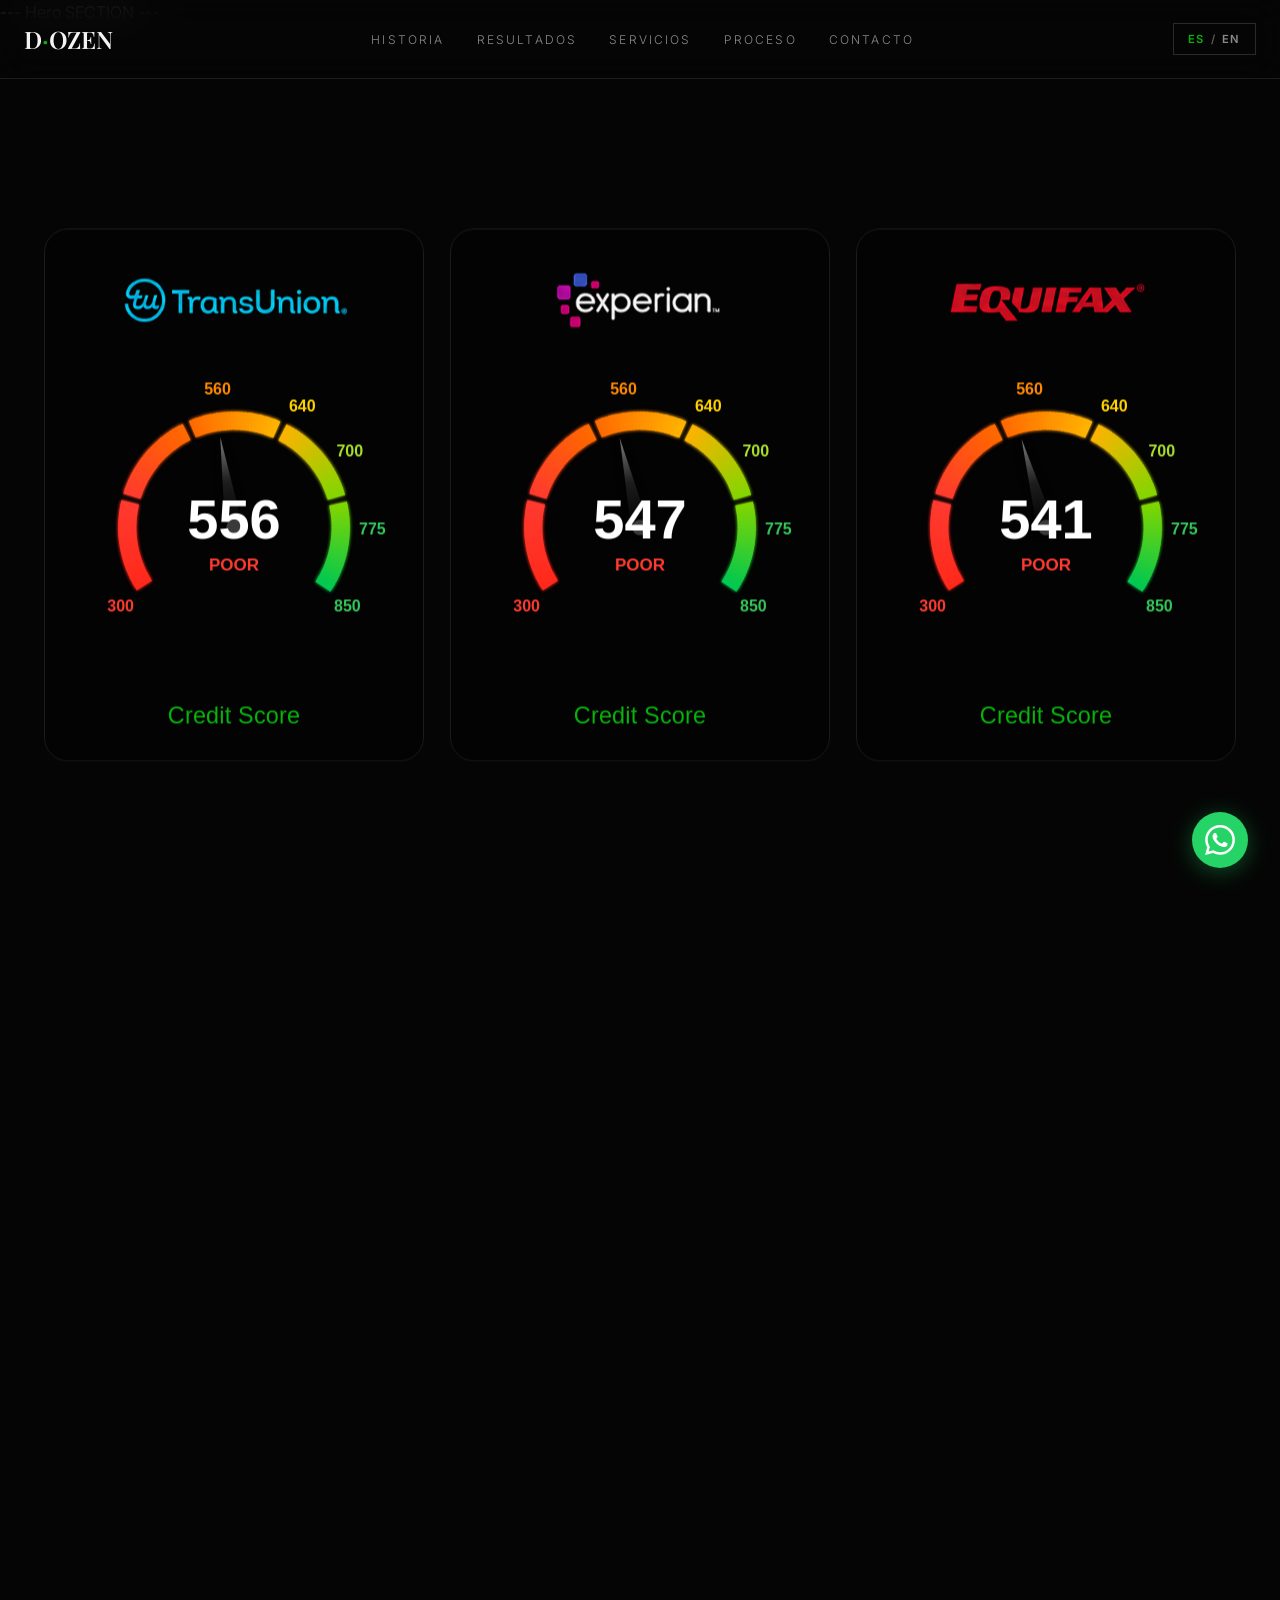
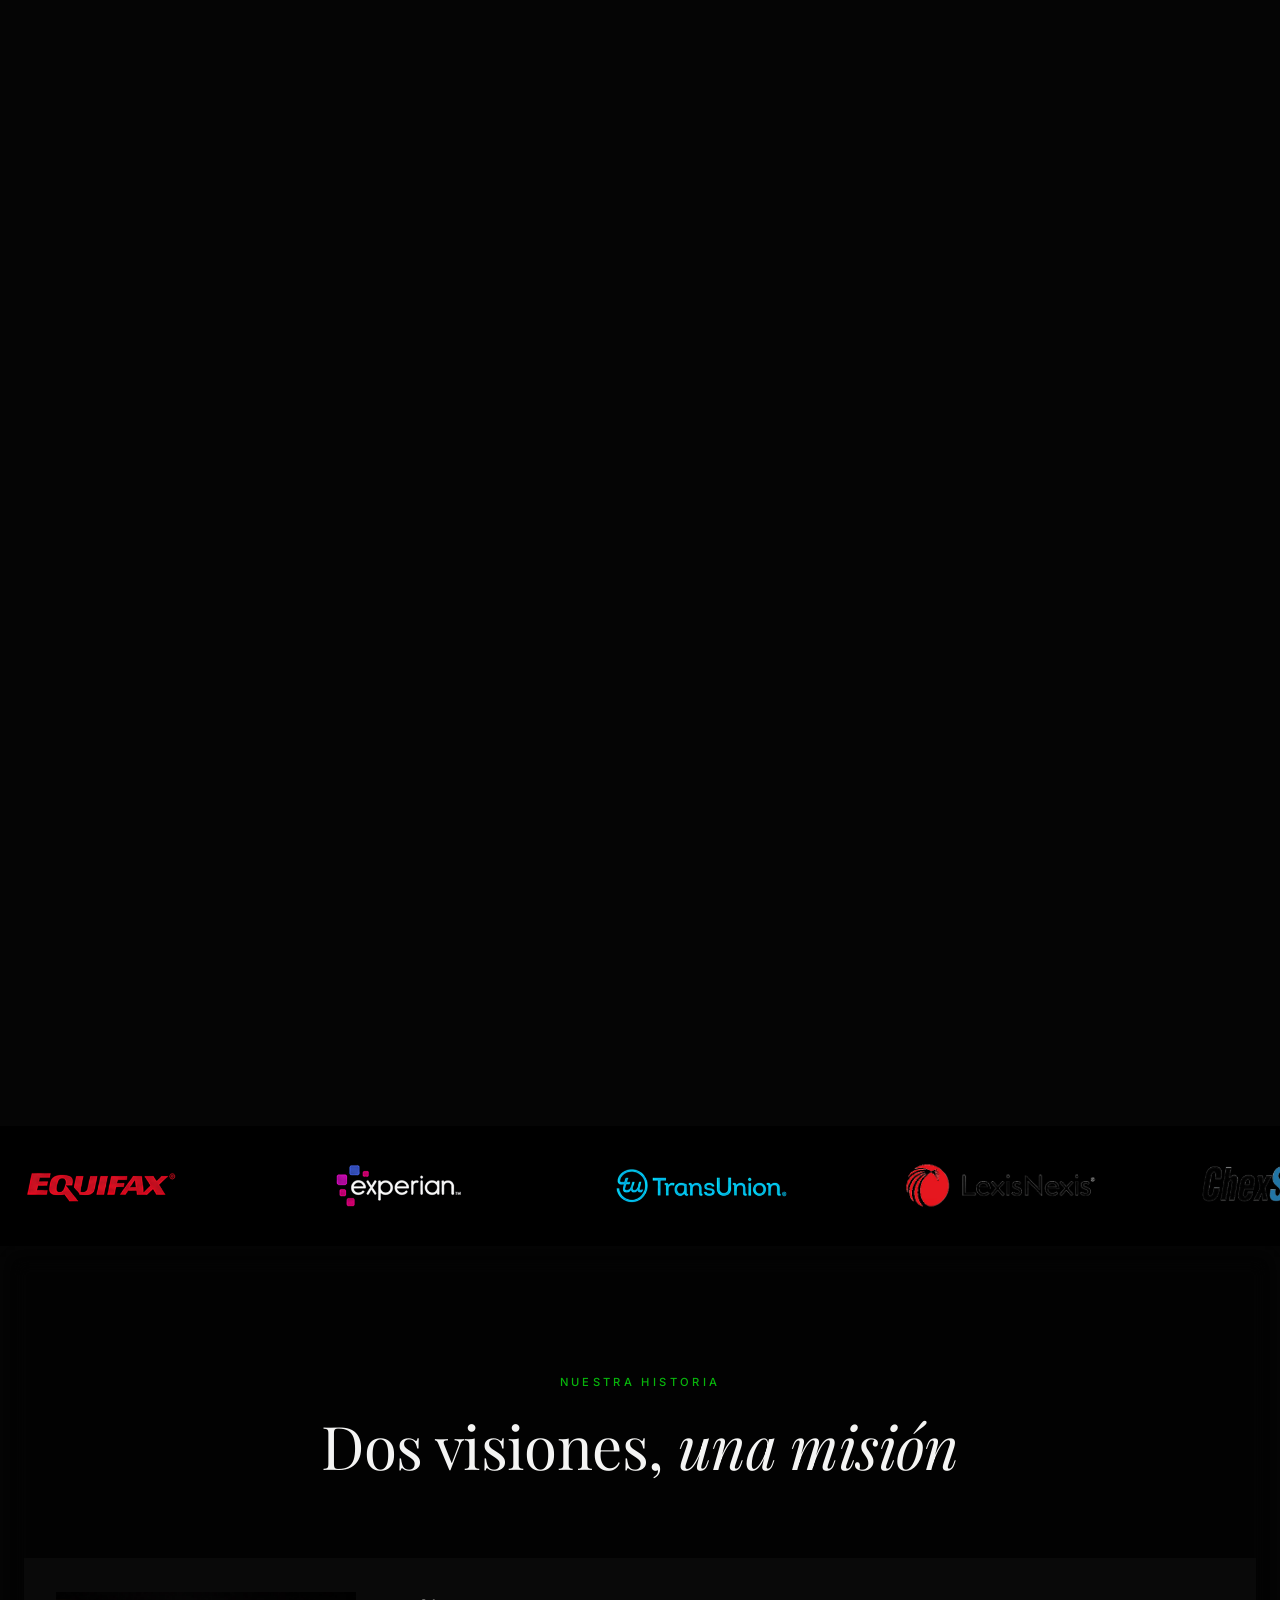
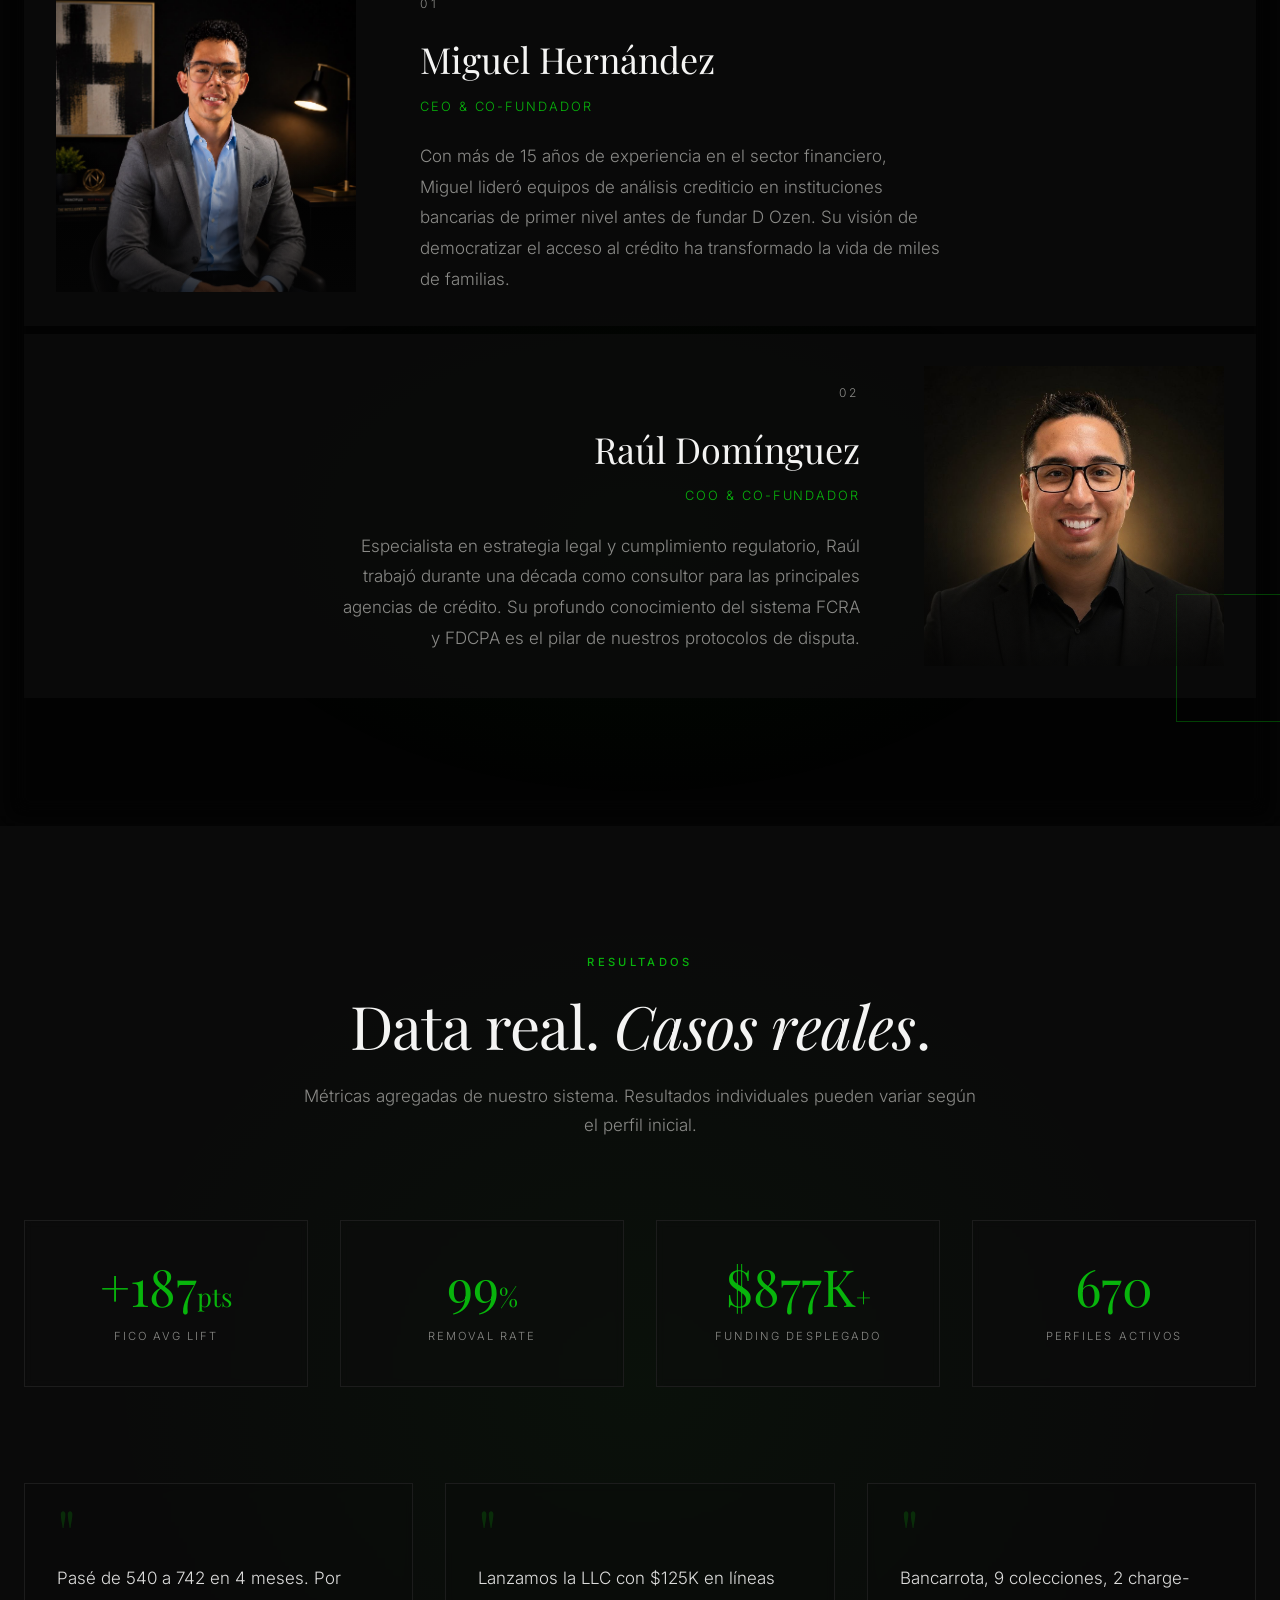
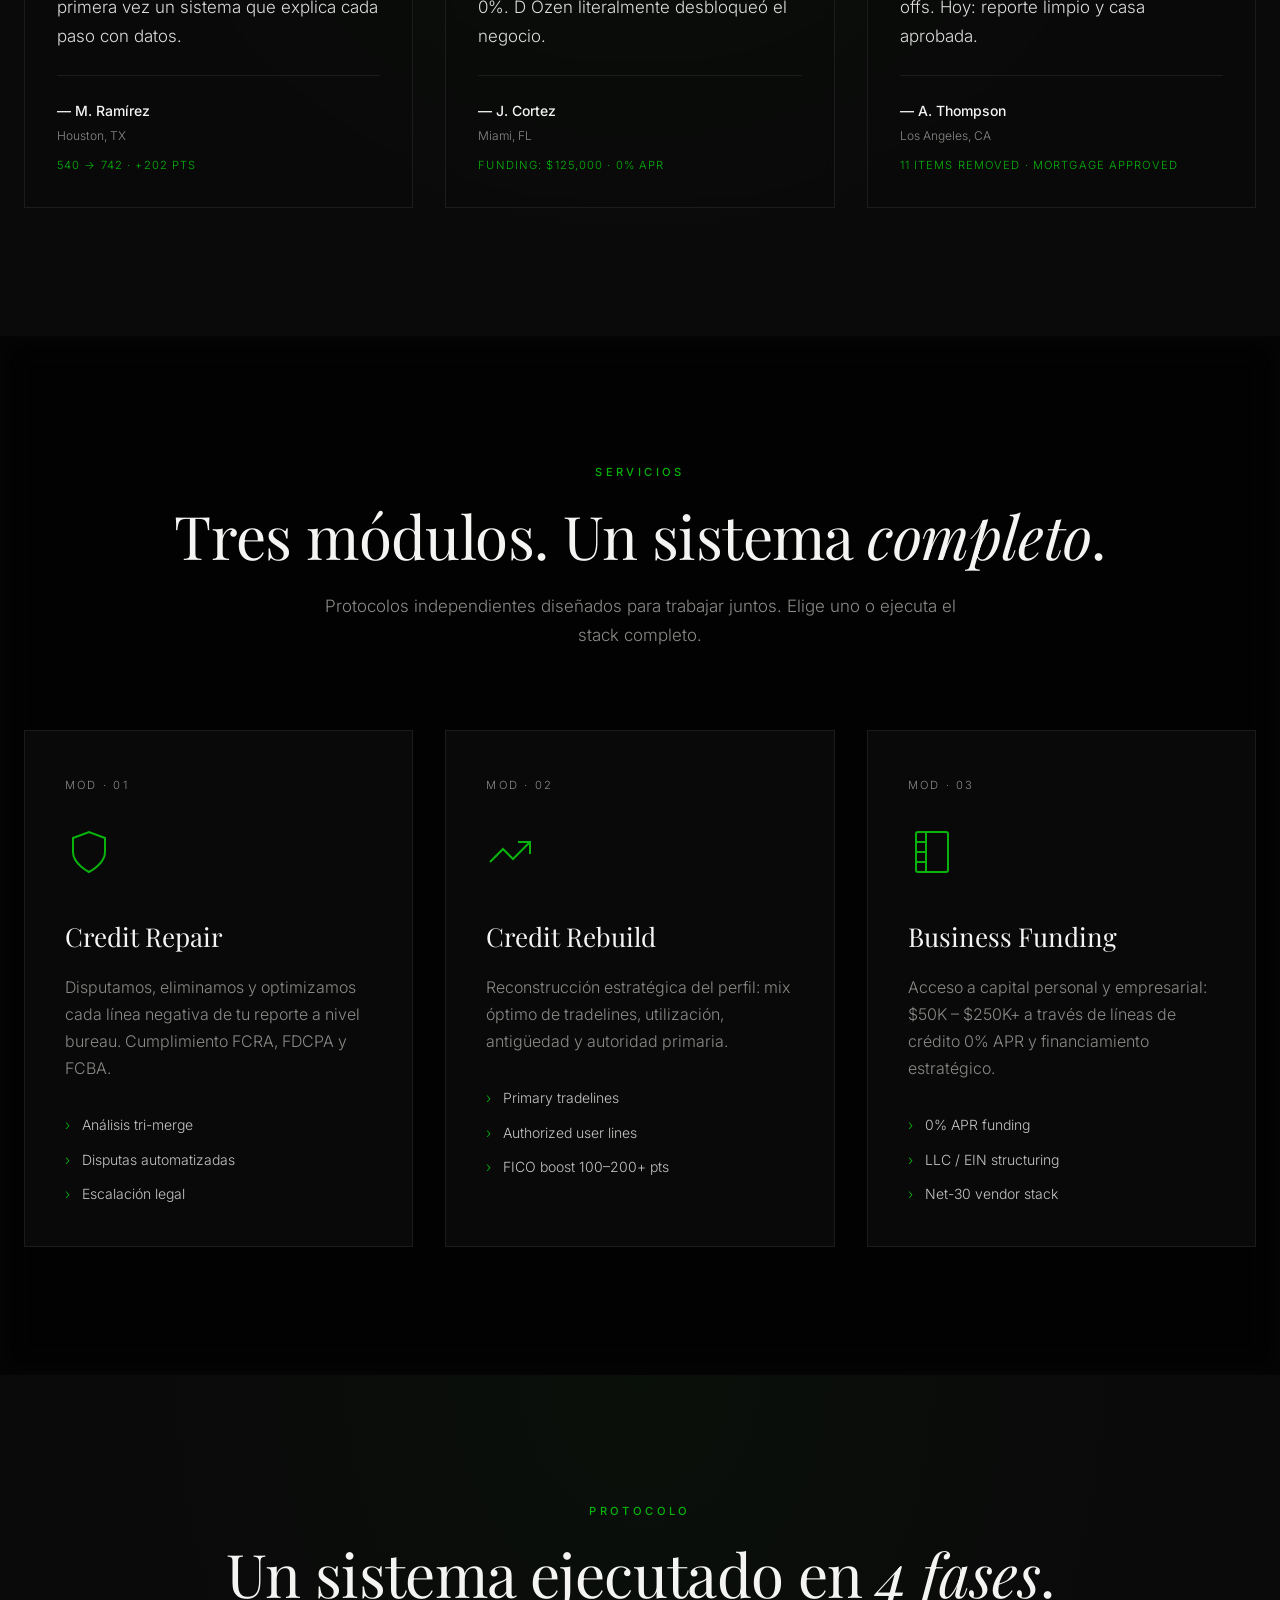
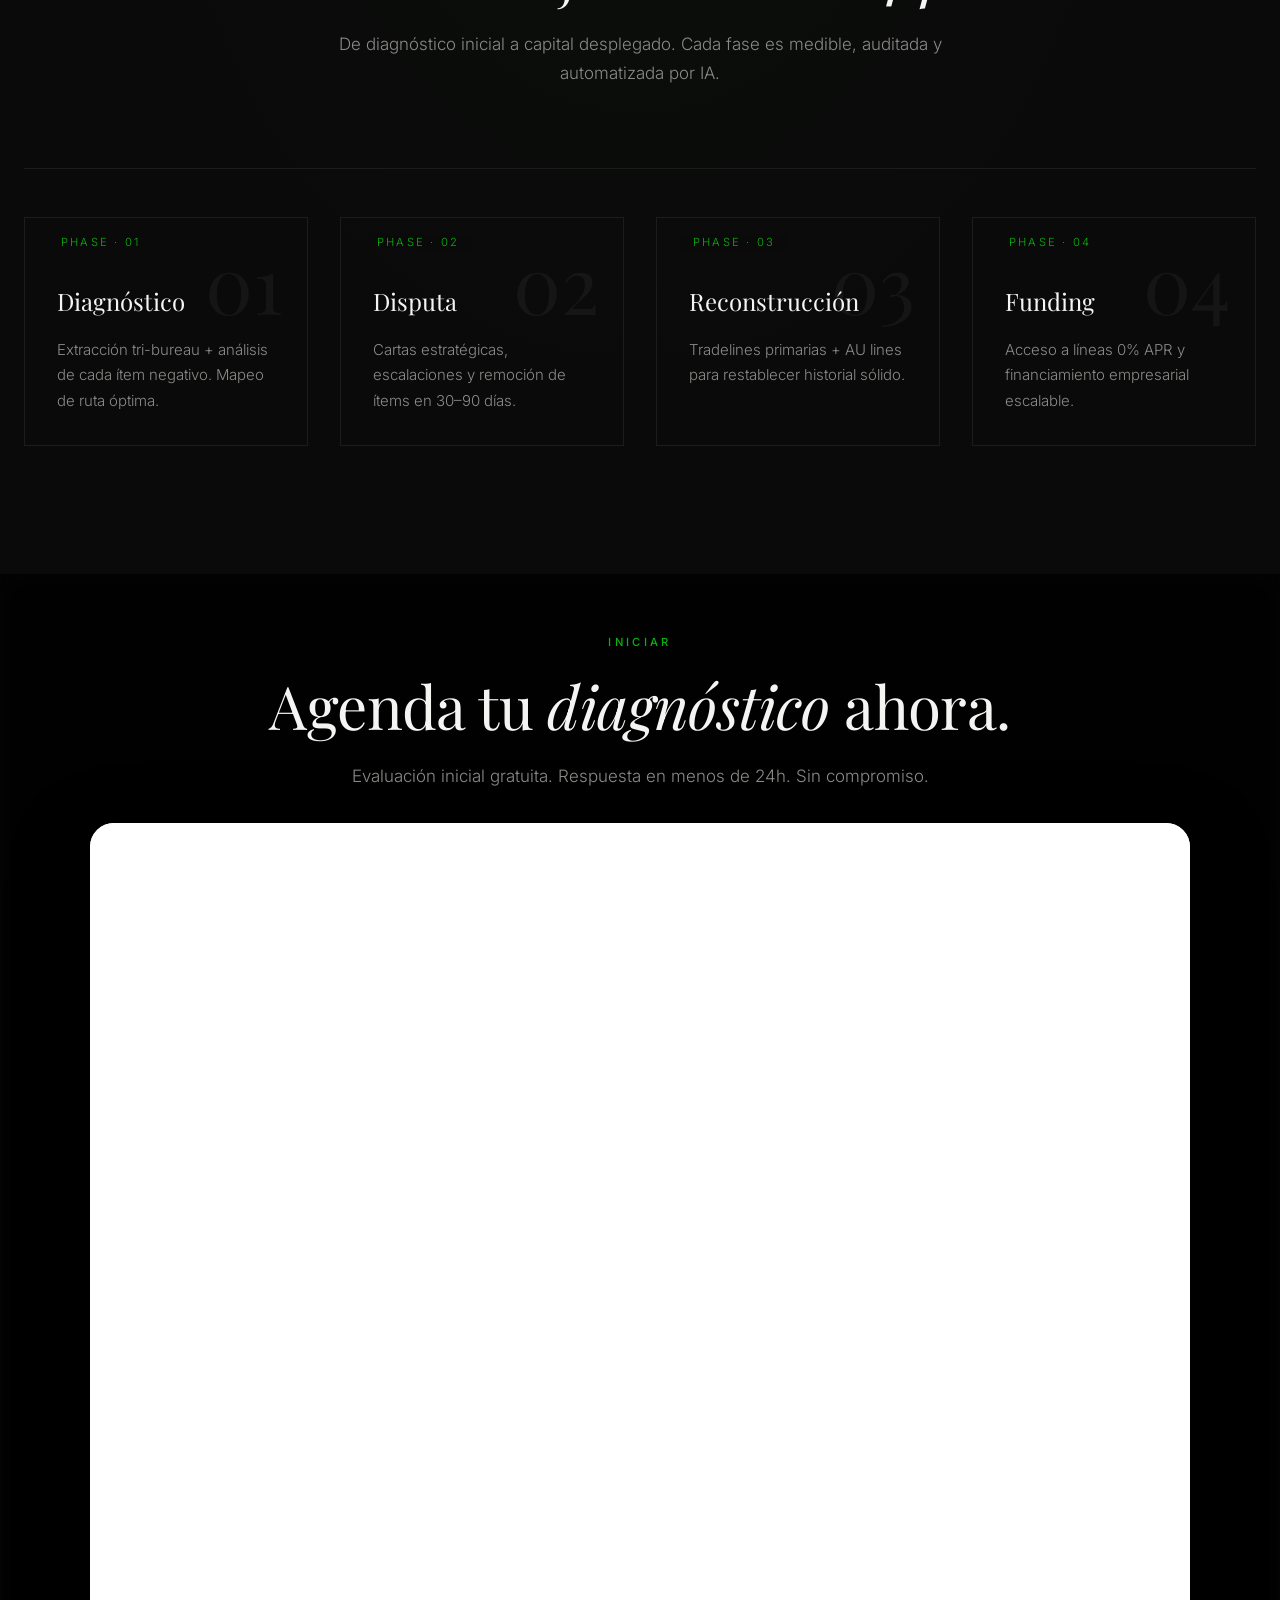
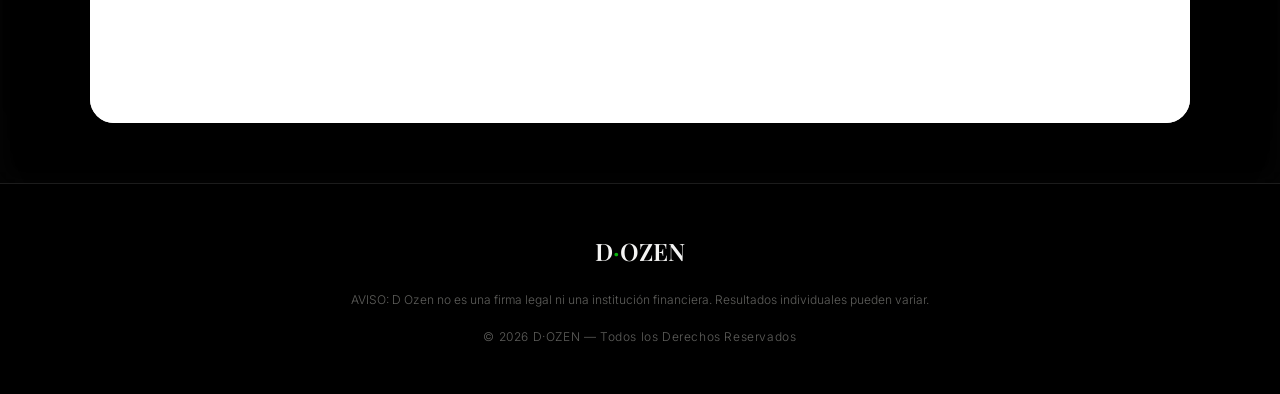
==== index.html @ 63ed5d38 "First commit" ====
<!DOCTYPE html>
<html lang="es">

<head>
  <meta charset="UTF-8">
  <meta name="viewport" content="width=device-width, initial-scale=1.0">
  <title>D·OZEN — Inteligencia Financiera · Credit OS</title>
  <meta name="description"
    content="D Ozen combina análisis asistido por IA, estrategia jurídica y acceso directo a capital. Reconstruimos tu crédito, desbloqueamos tu capital.">
  <link rel="preconnect" href="https://fonts.googleapis.com">
  <link rel="preconnect" href="https://fonts.gstatic.com" crossorigin>
  <link
    href="https://fonts.googleapis.com/css2?family=Inter:wght@300;400;500;600&family=Playfair+Display:ital,wght@0,400;0,500;0,600;1,400;1,500&display=swap"
    rel="stylesheet">
  <link rel="stylesheet" href="styles.css" />
  <link rel="stylesheet" href="landing.css" />
  <link rel="stylesheet" href="calendly.css" />
</head>

<body>
  --- Hero SECTION ---
  <div class="img-bg"></div>

  <div class="hero-bg">
    <div class="hero">
      <main class="h-board">
        <section class="h-card card-1">
          <img class="h-logo" src="./files/3.png" alt="TransUnion" />
          <canvas class="h-gauge" data-score="515"></canvas>
          <p class="h-label">Credit Score</p>
        </section>

        <section class="h-card card-2">
          <img class="h-logo" src="./files/2.png" alt="Experian" />
          <canvas class="h-gauge" data-score="530"></canvas>
          <p class="h-label">Credit Score</p>
        </section>

        <section class="h-card card-3">
          <img class="h-logo" src="./files/1.png" alt="Equifax" />
          <canvas class="h-gauge" data-score="500"></canvas>
          <p class="h-label">Credit Score</p>
        </section>
      </main>
    </div>
  </div>

  <!-- ============ NAVBAR ============ -->
  <header class="navbar">
    <nav class="nav-inner">
      <a href="#" class="logo">D<span>·</span>OZEN</a>

      <ul class="nav-links" id="navLinks">
        <li><a href="#historia" data-es="Historia" data-en="Story">Historia</a></li>
        <li><a href="#resultados" data-es="Resultados" data-en="Results">Resultados</a></li>
        <li><a href="#servicios" data-es="Servicios" data-en="Services">Servicios</a></li>
        <li><a href="#proceso" data-es="Proceso" data-en="Process">Proceso</a></li>
        <li><a href="#contacto" data-es="Contacto" data-en="Contact">Contacto</a></li>
      </ul>

      <div class="nav-actions">
        <button class="lang-toggle" id="langToggle" aria-label="Cambiar idioma">
          <span class="lang-active" id="langCurrent">ES</span>
          <span class="lang-divider">/</span>
          <span class="lang-inactive" id="langOther">EN</span>
        </button>
        <button class="mobile-menu-btn" id="mobileMenuBtn" aria-label="Abrir menú">
          <span></span><span></span><span></span>
        </button>
      </div>
    </nav>
  </header>

  <!-- ============ LOGO SCROLL ============ -->
  <section class="logo-scroll">
    <div class="logo-track">

      <!-- Logos -->
      <img src="./files/1.png" alt="">
      <img src="./files/2.png" alt="">
      <img src="./files/3.png" alt="">
      <img src="./files/4.png" alt="">
      <img src="./files/5.png" alt="">
      <img src="./files/6.png" alt="">
      <img src="./files/7.png" alt="">
      <img src="./files/8.png" alt="">
      <img src="./files/9.png" alt="">

      <!-- Duplicados -->
      <img src="./files/1.png" alt="">
      <img src="./files/2.png" alt="">
      <img src="./files/3.png" alt="">
      <img src="./files/4.png" alt="">
      <img src="./files/5.png" alt="">
      <img src="./files/6.png" alt="">
      <img src="./files/7.png" alt="">
      <img src="./files/8.png" alt="">
      <img src="./files/9.png" alt="">

    </div>
  </section>

  <!-- ============ HISTORIA ============ -->
  <section id="historia" class="section green-glow-bottom">
    <div class="container">
      <div class="section-head">
        <span class="eyebrow" data-es="Nuestra Historia" data-en="Our Story">Nuestra Historia</span>
        <h2 class="section-title"><span data-es="Dos visiones," data-en="Two visions,">Dos visiones,</span> <span
            class="italic" data-es="una misión" data-en="one mission">una misión</span></h2>
      </div>

      <div class="founders">
        <!-- Miguel -->
        <div class="founder">
          <div>
            <div class="founder-img">
              <img src="files/miguel.png" alt="Miguel Hernández">
              <div class="img-fade"></div>
            </div>
            <div class="img-deco"></div>
          </div>
          <div class="founder-text">
            <span class="founder-index">01</span>
            <h3 class="founder-name">Miguel Hernández</h3>
            <p class="founder-role" data-es="CEO &amp; Co-Fundador" data-en="CEO &amp; Co-Founder">CEO &amp; Co-Fundador
            </p>
            <p class="founder-bio"
              data-es="Con más de 15 años de experiencia en el sector financiero, Miguel lideró equipos de análisis crediticio en instituciones bancarias de primer nivel antes de fundar D Ozen. Su visión de democratizar el acceso al crédito ha transformado la vida de miles de familias."
              data-en="With over 15 years of experience in the financial sector, Miguel led credit analysis teams at top-tier banking institutions before founding D Ozen. His vision of democratizing access to credit has transformed the lives of thousands of families.">
              Con más de 15 años de experiencia en el sector financiero, Miguel lideró equipos de análisis crediticio en
              instituciones bancarias de primer nivel antes de fundar D Ozen. Su visión de democratizar el acceso al
              crédito ha transformado la vida de miles de familias.</p>
          </div>
        </div>

        <!-- Raúl -->
        <div class="founder reverse">
          <div>
            <div class="founder-img">
              <img src="files/Jeremy.png" alt="Raúl Domínguez">
              <div class="img-fade"></div>
            </div>
            <div class="img-deco"></div>
          </div>
          <div class="founder-text align-right">
            <span class="founder-index">02</span>
            <h3 class="founder-name">Raúl Domínguez</h3>
            <p class="founder-role" data-es="COO &amp; Co-Fundador" data-en="COO &amp; Co-Founder">COO &amp; Co-Fundador
            </p>
            <p class="founder-bio"
              data-es="Especialista en estrategia legal y cumplimiento regulatorio, Raúl trabajó durante una década como consultor para las principales agencias de crédito. Su profundo conocimiento del sistema FCRA y FDCPA es el pilar de nuestros protocolos de disputa."
              data-en="A specialist in legal strategy and regulatory compliance, Raúl worked for a decade as a consultant for the major credit agencies. His deep knowledge of the FCRA and FDCPA systems is the cornerstone of our dispute protocols.">
              Especialista en estrategia legal y cumplimiento regulatorio, Raúl trabajó durante una década como
              consultor para las principales agencias de crédito. Su profundo conocimiento del sistema FCRA y FDCPA es
              el pilar de nuestros protocolos de disputa.</p>
          </div>
        </div>
      </div>
    </div>
  </section>

  <!-- ============ RESULTADOS ============ -->
  <section id="resultados" class="section section-alt resultados">
    <div class="resultados-glow"></div>
    <div class="container">
      <div class="section-head">
        <span class="eyebrow" data-es="Resultados" data-en="Results">Resultados</span>
        <h2 class="section-title"><span data-es="Data real." data-en="Real data.">Data real.</span> <span class="italic"
            data-es="Casos reales" data-en="Real cases">Casos reales</span>.</h2>
        <p class="section-sub"
          data-es="Métricas agregadas de nuestro sistema. Resultados individuales pueden variar según el perfil inicial."
          data-en="Aggregate metrics from our system. Individual results may vary based on the initial profile.">
          Métricas agregadas de nuestro sistema. Resultados individuales pueden variar según el perfil inicial.</p>
      </div>

      <div class="stats-grid">
        <div class="stat-card">
          <div class="stat-num">+187<span class="stat-suffix">pts</span></div>
          <p class="stat-label">FICO AVG Lift</p>
        </div>
        <div class="stat-card">
          <div class="stat-num">99<span class="stat-suffix">%</span></div>
          <p class="stat-label">Removal Rate</p>
        </div>
        <div class="stat-card">
          <div class="stat-num">$877K<span class="stat-suffix">+</span></div>
          <p class="stat-label" data-es="Funding Desplegado" data-en="Funding Deployed">Funding Desplegado</p>
        </div>
        <div class="stat-card">
          <div class="stat-num">670</div>
          <p class="stat-label" data-es="Perfiles Activos" data-en="Active Profiles">Perfiles Activos</p>
        </div>
      </div>

      <div class="testimonials">
        <div class="testimonial">
          <div class="quote-mark">"</div>
          <p class="testimonial-text"
            data-es="Pasé de 540 a 742 en 4 meses. Por primera vez un sistema que explica cada paso con datos."
            data-en="I went from 540 to 742 in 4 months. For the first time, a system that explains every step with data.">
            Pasé de 540 a 742 en 4 meses. Por primera vez un sistema que explica cada paso con datos.</p>
          <div class="testimonial-foot">
            <p class="testimonial-author">— M. Ramírez</p>
            <p class="testimonial-loc">Houston, TX</p>
            <p class="testimonial-result">540 → 742 · +202 pts</p>
          </div>
        </div>
        <div class="testimonial">
          <div class="quote-mark">"</div>
          <p class="testimonial-text"
            data-es="Lanzamos la LLC con $125K en líneas 0%. D Ozen literalmente desbloqueó el negocio."
            data-en="We launched the LLC with $125K in 0% lines. D Ozen literally unlocked the business.">Lanzamos la
            LLC con $125K en líneas 0%. D Ozen literalmente desbloqueó el negocio.</p>
          <div class="testimonial-foot">
            <p class="testimonial-author">— J. Cortez</p>
            <p class="testimonial-loc">Miami, FL</p>
            <p class="testimonial-result">Funding: $125,000 · 0% APR</p>
          </div>
        </div>
        <div class="testimonial">
          <div class="quote-mark">"</div>
          <p class="testimonial-text"
            data-es="Bancarrota, 9 colecciones, 2 charge-offs. Hoy: reporte limpio y casa aprobada."
            data-en="Bankruptcy, 9 collections, 2 charge-offs. Today: clean report and home approved.">Bancarrota, 9
            colecciones, 2 charge-offs. Hoy: reporte limpio y casa aprobada.</p>
          <div class="testimonial-foot">
            <p class="testimonial-author">— A. Thompson</p>
            <p class="testimonial-loc">Los Angeles, CA</p>
            <p class="testimonial-result">11 items removed · Mortgage approved</p>
          </div>
        </div>
      </div>
    </div>
  </section>

  <!-- ============ SERVICIOS ============ -->
  <section id="servicios" class="section">
    <div class="container">
      <div class="section-head">
        <span class="eyebrow" data-es="Servicios" data-en="Services">Servicios</span>
        <h2 class="section-title"><span data-es="Tres módulos. Un sistema" data-en="Three modules. One">Tres módulos. Un
            sistema</span> <span class="italic" data-es="completo" data-en="complete system">completo</span>.</h2>
        <p class="section-sub"
          data-es="Protocolos independientes diseñados para trabajar juntos. Elige uno o ejecuta el stack completo."
          data-en="Independent protocols designed to work together. Choose one or run the full stack.">Protocolos
          independientes diseñados para trabajar juntos. Elige uno o ejecuta el stack completo.</p>
      </div>

      <div class="services-grid">
        <div class="service-card">
          <span class="service-mod">MOD · 01</span>
          <div class="service-icon">
            <svg viewBox="0 0 24 24" fill="none" stroke="currentColor" stroke-width="1">
              <path d="M12 22s8-4 8-10V5l-8-3-8 3v7c0 6 8 10 8 10z" />
            </svg>
          </div>
          <h3 class="service-title">Credit Repair</h3>
          <p class="service-desc"
            data-es="Disputamos, eliminamos y optimizamos cada línea negativa de tu reporte a nivel bureau. Cumplimiento FCRA, FDCPA y FCBA."
            data-en="We dispute, remove and optimize every negative line of your report at the bureau level. FCRA, FDCPA and FCBA compliant.">
            Disputamos, eliminamos y optimizamos cada línea negativa de tu reporte a nivel bureau. Cumplimiento FCRA,
            FDCPA y FCBA.</p>
          <ul class="service-feats">
            <li><span class="arrow">›</span><span data-es="Análisis tri-merge" data-en="Tri-merge analysis">Análisis
                tri-merge</span></li>
            <li><span class="arrow">›</span><span data-es="Disputas automatizadas" data-en="Automated disputes">Disputas
                automatizadas</span></li>
            <li><span class="arrow">›</span><span data-es="Escalación legal" data-en="Legal escalation">Escalación
                legal</span></li>
          </ul>
        </div>

        <div class="service-card">
          <span class="service-mod">MOD · 02</span>
          <div class="service-icon">
            <svg viewBox="0 0 24 24" fill="none" stroke="currentColor" stroke-width="1">
              <polyline points="22 7 13.5 15.5 8.5 10.5 2 17" />
              <polyline points="16 7 22 7 22 13" />
            </svg>
          </div>
          <h3 class="service-title">Credit Rebuild</h3>
          <p class="service-desc"
            data-es="Reconstrucción estratégica del perfil: mix óptimo de tradelines, utilización, antigüedad y autoridad primaria."
            data-en="Strategic profile reconstruction: optimal mix of tradelines, utilization, age and primary authority.">
            Reconstrucción estratégica del perfil: mix óptimo de tradelines, utilización, antigüedad y autoridad
            primaria.</p>
          <ul class="service-feats">
            <li><span class="arrow">›</span><span>Primary tradelines</span></li>
            <li><span class="arrow">›</span><span>Authorized user lines</span></li>
            <li><span class="arrow">›</span><span>FICO boost 100–200+ pts</span></li>
          </ul>
        </div>

        <div class="service-card">
          <span class="service-mod">MOD · 03</span>
          <div class="service-icon">
            <svg viewBox="0 0 24 24" fill="none" stroke="currentColor" stroke-width="1">
              <rect x="4" y="2" width="16" height="20" rx="1" />
              <line x1="9" y1="22" x2="9" y2="2" />
              <line x1="9" y1="7" x2="4" y2="7" />
              <line x1="9" y1="12" x2="4" y2="12" />
              <line x1="9" y1="17" x2="4" y2="17" />
            </svg>
          </div>
          <h3 class="service-title">Business Funding</h3>
          <p class="service-desc"
            data-es="Acceso a capital personal y empresarial: $50K – $250K+ a través de líneas de crédito 0% APR y financiamiento estratégico."
            data-en="Access to personal and business capital: $50K – $250K+ through 0% APR credit lines and strategic financing.">
            Acceso a capital personal y empresarial: $50K – $250K+ a través de líneas de crédito 0% APR y financiamiento
            estratégico.</p>
          <ul class="service-feats">
            <li><span class="arrow">›</span><span>0% APR funding</span></li>
            <li><span class="arrow">›</span><span>LLC / EIN structuring</span></li>
            <li><span class="arrow">›</span><span>Net-30 vendor stack</span></li>
          </ul>
        </div>
      </div>
    </div>
  </section>

  <!-- ============ PROCESO ============ -->
  <section id="proceso" class="section section-alt proceso">
    <div class="proceso-glow"></div>
    <div class="container">
      <div class="section-head">
        <span class="eyebrow" data-es="Protocolo" data-en="Protocol">Protocolo</span>
        <h2 class="section-title"><span data-es="Un sistema ejecutado en" data-en="A system executed in">Un sistema
            ejecutado en</span> <span class="italic" data-es="4 fases" data-en="4 phases">4 fases</span>.</h2>
        <p class="section-sub"
          data-es="De diagnóstico inicial a capital desplegado. Cada fase es medible, auditada y automatizada por IA."
          data-en="From initial diagnosis to deployed capital. Each phase is measurable, audited and AI-automated.">De
          diagnóstico inicial a capital desplegado. Cada fase es medible, auditada y automatizada por IA.</p>
      </div>

      <div class="process-line">
        <div class="process-line-base"></div>
        <div class="process-line-fill"></div>
      </div>

      <div class="phases-grid">
        <div class="phase-card" onclick="document.querySelector('.process-line-fill').style.width = '25%'">
          <span class="phase-label">Phase · 01</span>
          <span class="phase-bg-num">01</span>
          <div class="phase-body">
            <h3 class="phase-title" data-es="Diagnóstico" data-en="Diagnosis">Diagnóstico</h3>
            <p class="phase-desc"
              data-es="Extracción tri-bureau + análisis de cada ítem negativo. Mapeo de ruta óptima."
              data-en="Tri-bureau extraction + analysis of each negative item. Optimal route mapping.">Extracción
              tri-bureau + análisis de cada ítem negativo. Mapeo de ruta óptima.</p>
          </div>
        </div>
        <div class="phase-card" onclick="document.querySelector('.process-line-fill').style.width = '50%'">
          <span class="phase-label">Phase · 02</span>
          <span class="phase-bg-num">02</span>
          <div class="phase-body">
            <h3 class="phase-title" data-es="Disputa" data-en="Dispute">Disputa</h3>
            <p class="phase-desc" data-es="Cartas estratégicas, escalaciones y remoción de ítems en 30–90 días."
              data-en="Strategic letters, escalations and item removal in 30–90 days.">Cartas estratégicas, escalaciones
              y remoción de ítems en 30–90 días.</p>
          </div>
        </div>
        <div class="phase-card" onclick="document.querySelector('.process-line-fill').style.width = '75%'">
          <span class="phase-label">Phase · 03</span>
          <span class="phase-bg-num">03</span>
          <div class="phase-body">
            <h3 class="phase-title" data-es="Reconstrucción" data-en="Reconstruction">Reconstrucción</h3>
            <p class="phase-desc" data-es="Tradelines primarias + AU lines para restablecer historial sólido."
              data-en="Primary tradelines + AU lines to restore a solid history.">Tradelines primarias + AU lines para
              restablecer historial sólido.</p>
          </div>
        </div>
        <div class="phase-card" onclick="document.querySelector('.process-line-fill').style.width = '100%'">
          <span class="phase-label">Phase · 04</span>
          <span class="phase-bg-num">04</span>
          <div class="phase-body">
            <h3 class="phase-title">Funding</h3>
            <p class="phase-desc" data-es="Acceso a líneas 0% APR y financiamiento empresarial escalable."
              data-en="Access to 0% APR lines and scalable business financing.">Acceso a líneas 0% APR y financiamiento
              empresarial escalable.</p>
          </div>
        </div>
      </div>
    </div>
  </section>

  <!-- ============ CONTACTO ============ -->
  <section class="meeting-section">
    <span class="eyebrow" data-es="Iniciar" data-en="Start">Iniciar</span>
    <h2 class="section-title"><span data-es="Agenda tu" data-en="Schedule your">Agenda tu</span>
      <span class="italic" data-es="diagnóstico" data-en="diagnosis">diagnóstico</span> <span data-es="ahora."
        data-en="now.">ahora.</span>
    </h2>
    <p class="section-sub" data-es="Evaluación inicial gratuita. Respuesta en menos de 24h. Sin compromiso."
      data-en="Free initial evaluation. Response in under 24h. No commitment.">Evaluación inicial gratuita.
      Respuesta en menos de 24h. Sin compromiso.</p>

    <div class="meeting-card">
      <iframe src="https://dozencredit.scorexer.com/Portal/meeting.jsp?id=14c21166-bb76-47da-b588-b2fc7783996a"
        class="meeting-iframe">
      </iframe>
    </div>
  </section>

  <!-- ============ FOOTER ============ -->
  <footer class="footer">
    <div class="footer-inner">
      <div class="footer-logo">D<span>·</span>OZEN</div>
      <p class="footer-disclaimer"
        data-es="AVISO: D Ozen no es una firma legal ni una institución financiera. Resultados individuales pueden variar."
        data-en="NOTICE: D Ozen is not a law firm nor a financial institution. Individual results may vary.">AVISO: D
        Ozen no es una firma legal ni una institución financiera. Resultados individuales pueden variar.</p>
      <p class="footer-copy">© 2026 D·OZEN — <span data-es="Todos los Derechos Reservados"
          data-en="All Rights Reserved">Todos los Derechos Reservados</span></p>
    </div>
  </footer>

  <!-- ============ WHATSAPP ============ -->
  <a href="https://wa.me/10000000000" target="_blank" rel="noopener" class="whatsapp-btn" aria-label="WhatsApp">
    <svg viewBox="0 0 24 24" fill="currentColor">
      <path
        d="M17.472 14.382c-.297-.149-1.758-.867-2.03-.967-.273-.099-.471-.148-.67.15-.197.297-.767.966-.94 1.164-.173.199-.347.223-.644.075-.297-.15-1.255-.463-2.39-1.475-.883-.788-1.48-1.761-1.653-2.059-.173-.297-.018-.458.13-.606.134-.133.298-.347.446-.52.149-.174.198-.298.298-.497.099-.198.05-.371-.025-.52-.075-.149-.669-1.612-.916-2.207-.242-.579-.487-.5-.669-.51l-.57-.01c-.198 0-.52.074-.792.372-.272.297-1.04 1.016-1.04 2.479 0 1.462 1.065 2.875 1.213 3.074.149.198 2.096 3.2 5.077 4.487.709.306 1.262.489 1.694.625.712.227 1.36.195 1.871.118.571-.085 1.758-.719 2.006-1.413.248-.694.248-1.289.173-1.413-.074-.124-.272-.198-.57-.347m-5.421 7.403h-.004a9.87 9.87 0 0 1-5.031-1.378l-.361-.214-3.741.982.998-3.648-.235-.374a9.86 9.86 0 0 1-1.51-5.26c.001-5.45 4.436-9.884 9.888-9.884 2.64 0 5.122 1.03 6.988 2.898a9.825 9.825 0 0 1 2.893 6.994c-.003 5.45-4.437 9.884-9.885 9.884m8.413-18.297A11.815 11.815 0 0 0 12.05 0C5.495 0 .16 5.335.157 11.892c0 2.096.547 4.142 1.588 5.945L.057 24l6.305-1.654a11.882 11.882 0 0 0 5.683 1.448h.005c6.554 0 11.89-5.335 11.893-11.893a11.821 11.821 0 0 0-3.48-8.413z" />
    </svg>
  </a>

  <script src="landing.js"></script>
  <script src="script.js"></script>
  <script>
    document.addEventListener("contextmenu", e => e.preventDefault());
  </script>
</body>

</html>
---- styles.css ----
:root {
  --scale: 1.3;
}

.img-bg {
  position: fixed;
  inset: 0;
  background-image: url("https://m.media-amazon.com/images/I/71hS5RlM-3L.jpg");
  background-size: cover;
  background-position: center;
  background-repeat: no-repeat;
  background-attachment: fixed;
}

.hero {
  display: flex;
  min-height: 300dvh;
  display: flex;
  align-items: start;
  justify-content: center;
  padding: 32px 24px;
  font-family: -apple-system, BlinkMacSystemFont, "Segoe UI", Roboto, Helvetica, Arial, sans-serif;
}

.h-board {
  display: flex;
  flex-wrap: wrap;
  position: sticky;
  top: 55%;
  transform: translateY(-50%);
  gap: 26px;
  justify-content: center;
  align-items: stretch;
}

.h-card {
  border: 1px solid #1c1c1c;
  border-radius: 24px;
  width: clamp(380px, 24vw, 400px);
  aspect-ratio: 400 / 372;
  padding: clamp(24px, 2.5vw, 39px) clamp(20px, 2vw, 33px) clamp(20px, 2vw, 31px);
  display: flex;
  flex-direction: column;
  align-items: center;
  background: rgb(3 3 3 / 70%);
  backdrop-filter: blur(5px);
  -webkit-backdrop-filter: blur(12px);
}

.h-card:hover {
  border: 1px solid #164c00;
  background: rgb(3 3 3 / 90%);
}

.h-logo {
  height: calc(60px * var(--scale));
  width: auto;
  max-width: 80%;
  object-fit: contain;
  display: block;
  margin-bottom: 6px;
  user-select: none;
  -webkit-user-drag: none;
}

.h-gauge {
  width: clamp(350px, 24vw, 400px);
  height: clamp(350px, 24vw, 400px);
  display: block;
}

.h-label {
  color: #08b40c;
  font-size: calc(18px * var(--scale));
  font-weight: 500;
  letter-spacing: 0.2px;
  margin-top: 2px;
}

@media (max-width: 1134px) {
  .card-3 {
    display: none;
  }
}

@media (max-width: 768px) {
  .card-2 {
    display: none;
  }
}
---- landing.css ----
*,
*::before,
*::after {
  box-sizing: border-box;
  margin: 0;
  padding: 0;
  user-select: none;
}

:root {
  --background: #050505;
  --card: #0c0c0c;
  --secondary: #0a0a0a;
  --primary: #08b40c;
  --foreground: #f4f4f3;
  --muted-foreground: #8a8a87;
  --muted-foreground-2: #5f5f5c;
  --border: #1c1c1c;
  --border-light: #2a2a2a;
  --font-sans: 'Inter', -apple-system, BlinkMacSystemFont, sans-serif;
  --font-serif: 'Playfair Display', Georgia, serif;
}

html {
  scroll-behavior: smooth;
  background-color: var(--background);
}

body {
  font-family: var(--font-sans);
  background-color: var(--background);
  color: var(--foreground);
  line-height: 1.6;
  overflow-x: hidden;
  font-weight: 300;
  -webkit-font-smoothing: antialiased;
}

img {
  max-width: 100%;
  height: auto;
  display: block;
}

a {
  color: inherit;
  text-decoration: none;
}

button {
  font-family: inherit;
  cursor: pointer;
  border: none;
  background: none;
  color: inherit;
}

ul {
  list-style: none;
}

/* Green glow utilities */
.green-glow::before,
.green-glow-bottom::before {
  content: '';
  position: absolute;
  pointer-events: none;
  z-index: 0;
}

.green-glow::before {
  top: 10%;
  left: 50%;
  transform: translateX(-50%);
  width: 900px;
  height: 600px;
  max-width: 100%;
  background: radial-gradient(ellipse at center, rgba(8, 180, 12, 0.06) 0%, transparent 65%);
}

.green-glow-bottom::before {
  bottom: 0;
  left: 50%;
  transform: translateX(-50%);
  width: 1000px;
  height: 600px;
  max-width: 100%;
  background: radial-gradient(ellipse at center, rgba(8, 180, 12, 0.05) 0%, transparent 65%);
}

/* ========================================
   Shared
   ======================================== */
.container {
  position: relative;
  z-index: 1;
  max-width: 80rem;
  margin: 0 auto;
  padding: 0 1.5rem;
}

.section {
  position: relative;
  padding: 8rem 0;
  backdrop-filter: blur(12px) brightness(0.5);
}

.section-alt {
  background: var(--secondary);
}

.section-head {
  text-align: center;
  margin-bottom: 5rem;
}

.eyebrow {
  display: block;
  font-size: 0.7rem;
  text-transform: uppercase;
  letter-spacing: 0.3em;
  color: var(--primary);
  margin-bottom: 1.25rem;
  font-weight: 500;
}

.eyebrow-muted {
  color: var(--muted-foreground);
}

.section-title {
  font-family: var(--font-serif);
  font-size: clamp(2.25rem, 5vw, 3.75rem);
  font-weight: 300;
  line-height: 1.1;
  letter-spacing: -0.01em;
}

.section-title .italic {
  font-style: italic;
}

.section-sub {
  max-width: 42rem;
  margin: 1.5rem auto 0;
  color: var(--muted-foreground);
  font-size: 1.0625rem;
  line-height: 1.7;
}

.accent {
  color: var(--primary);
}

.italic {
  font-style: italic;
}

/* ========================================
   Buttons
   ======================================== */
.btn {
  display: inline-flex;
  align-items: center;
  justify-content: center;
  gap: 0.75rem;
  padding: 1rem 2rem;
  font-size: 0.8rem;
  font-weight: 500;
  text-transform: uppercase;
  letter-spacing: 0.15em;
  transition: all 0.3s ease;
}

.btn svg {
  width: 18px;
  height: 18px;
  transition: transform 0.3s ease;
}

.btn-primary {
  background: var(--primary);
  color: #000;
}

.btn-primary:hover {
  background: rgba(8, 180, 12, 0.9);
}

.btn-primary:hover svg {
  transform: translateX(4px);
}

.btn-secondary {
  border: 1px solid var(--border-light);
  color: var(--foreground);
}

.btn-secondary:hover {
  background: var(--secondary);
}

.btn-full {
  width: 100%;
}

/* ========================================
   Navbar
   ======================================== */
.navbar {
  position: fixed;
  top: 0;
  left: 0;
  right: 0;
  z-index: 100;
  background: rgba(5, 5, 5, 0.8);
  backdrop-filter: blur(16px);
  border-bottom: 1px solid var(--border);
}

.nav-inner {
  max-width: 80rem;
  margin: 0 auto;
  padding: 1.25rem 1.5rem;
  display: flex;
  align-items: center;
  justify-content: space-between;
}

.logo {
  font-family: var(--font-serif);
  font-size: 1.5rem;
  font-weight: 600;
  letter-spacing: -0.01em;
}

.logo span {
  color: var(--primary);
}

.nav-links {
  display: flex;
  align-items: center;
  gap: 2rem;
}

.nav-links a {
  font-size: 0.75rem;
  text-transform: uppercase;
  letter-spacing: 0.18em;
  color: var(--muted-foreground);
  transition: color 0.3s ease;
}

.nav-links a:hover {
  color: var(--foreground);
}

.nav-actions {
  display: flex;
  align-items: center;
  gap: 1.25rem;
}

.lang-toggle {
  display: flex;
  align-items: center;
  gap: 0.4rem;
  padding: 0.5rem 0.9rem;
  border: 1px solid var(--border-light);
  font-size: 0.7rem;
  font-weight: 600;
  letter-spacing: 0.1em;
  transition: border-color 0.3s ease;
}

.lang-toggle:hover {
  border-color: var(--primary);
}

.lang-active {
  color: var(--primary);
}

.lang-divider {
  color: var(--muted-foreground-2);
}

.lang-inactive {
  color: var(--muted-foreground);
}

.mobile-menu-btn {
  display: none;
  flex-direction: column;
  gap: 5px;
  padding: 0.4rem;
}

.mobile-menu-btn span {
  display: block;
  width: 22px;
  height: 1.5px;
  background: var(--foreground);
  transition: all 0.3s ease;
}

/* ========================================
   L-hero
   ======================================== */
.L-hero {
  position: relative;
  min-height: 100vh;
  display: flex;
  flex-direction: column;
  align-items: center;
  justify-content: center;
  padding: 8rem 1.5rem 4rem;
  text-align: center;
  overflow: hidden;
}

.L-hero-bg {
  position: absolute;
  inset: 0;
  overflow: hidden;
  z-index: 0;
}

.glow-blob {
  position: absolute;
  border-radius: 50%;
  filter: blur(80px);
}

.glow-blob-1 {
  top: 20%;
  left: 20%;
  width: 24rem;
  height: 24rem;
  background: rgba(8, 180, 12, 0.05);
}

.glow-blob-2 {
  bottom: 20%;
  right: 20%;
  width: 20rem;
  height: 20rem;
  background: rgba(8, 180, 12, 0.03);
}

.L-hero-inner {
  position: relative;
  z-index: 1;
  max-width: 64rem;
}

.L-hero .eyebrow {
  margin-bottom: 2rem;
}

.L-hero-title {
  font-family: var(--font-serif);
  font-size: clamp(2.75rem, 8vw, 6rem);
  font-weight: 300;
  line-height: 1.05;
  letter-spacing: -0.02em;
  margin-bottom: 2rem;
}

.L-hero-title .accent.italic {
  font-style: italic;
  color: var(--primary);
}

.L-hero-desc {
  max-width: 42rem;
  margin: 0 auto 3rem;
  font-size: 1.125rem;
  color: var(--muted-foreground);
  line-height: 1.7;
}

.L-hero-buttons {
  display: flex;
  align-items: center;
  justify-content: center;
  gap: 1rem;
  flex-wrap: wrap;
}

.scroll-indicator {
  position: absolute;
  bottom: 2.5rem;
  left: 50%;
  transform: translateX(-50%);
  z-index: 1;
  animation: bounce 2s infinite;
}

.scroll-mouse {
  width: 24px;
  height: 40px;
  border: 2px solid rgba(138, 138, 135, 0.3);
  border-radius: 9999px;
  display: flex;
  align-items: flex-start;
  justify-content: center;
  padding-top: 8px;
}

.scroll-dot {
  width: 4px;
  height: 8px;
  background: rgba(138, 138, 135, 0.5);
  border-radius: 9999px;
}

@keyframes bounce {

  0%,
  100% {
    transform: translateX(-50%) translateY(0);
  }

  50% {
    transform: translateX(-50%) translateY(-8px);
  }
}

/* ========================================
   Historia
   ======================================== */
.founders {
  display: flex;
  flex-direction: column;
  gap: 0.5rem;
}

.founder {
  display: flex;
  align-items: center;
  gap: 2rem;
  padding: 2rem;
  background: rgba(12, 12, 12, 0.8);
}

.founder.reverse {
  flex-direction: row-reverse;
}

.founder-img {
  position: relative;
  aspect-ratio: 1;
  overflow: hidden;
  background: var(--secondary);
}

.founder-img img {
  width: 300px;
  height: 300px;
  object-fit: cover;
  transition: filter 0.7s ease;
}

.img-fade {
  position: absolute;
  inset: 0;
  background: linear-gradient(to top, rgba(5, 5, 5, 0.8), transparent 50%);
}

.img-deco {
  position: absolute;
  bottom: -1.5rem;
  right: -1.5rem;
  width: 8rem;
  height: 8rem;
  border: 1px solid rgba(8, 180, 12, 0.2);
}

.founder-text {
  width: 50%;
  padding: 0 2rem;
}

.founder-text.align-right {
  text-align: right;
}

.founder-index {
  font-size: 0.75rem;
  text-transform: uppercase;
  letter-spacing: 0.3em;
  color: var(--muted-foreground);
}

.founder-name {
  font-family: var(--font-serif);
  font-size: clamp(1.75rem, 3vw, 2.25rem);
  font-weight: 300;
  margin: 1rem 0 0.5rem;
}

.founder-role {
  color: var(--primary);
  font-size: 0.8rem;
  text-transform: uppercase;
  letter-spacing: 0.15em;
  margin-bottom: 1.5rem;
}

.founder-bio {
  color: var(--muted-foreground);
  font-size: 1.0625rem;
  line-height: 1.8;
}

/* ========================================
   Resultados
   ======================================== */
.resultados-glow {
  position: absolute;
  inset: 0;
  background: radial-gradient(ellipse at center, rgba(8, 180, 12, 0.04) 0%, transparent 60%);
  pointer-events: none;
}

.stats-grid {
  display: grid;
  grid-template-columns: repeat(4, 1fr);
  gap: 2rem;
  margin-bottom: 6rem;
}

.stat-card {
  text-align: center;
  padding: 2.5rem 1.5rem;
  border: 1px solid var(--border);
  background: rgba(12, 12, 12, 0.5);
  backdrop-filter: blur(4px);
}

.stat-num {
  font-family: var(--font-serif);
  font-size: clamp(2.5rem, 4vw, 3.75rem);
  font-weight: 300;
  color: var(--primary);
  line-height: 1;
}

.stat-suffix {
  font-size: 0.5em;
}

.stat-label {
  margin-top: 1rem;
  font-size: 0.7rem;
  text-transform: uppercase;
  letter-spacing: 0.18em;
  color: var(--muted-foreground);
}

.testimonials {
  display: grid;
  grid-template-columns: repeat(3, 1fr);
  gap: 2rem;
}

.testimonial {
  padding: 2rem;
  border: 1px solid var(--border);
  background: rgba(12, 12, 12, 0.3);
  backdrop-filter: blur(4px);
  transition: border-color 0.5s ease;
}

.testimonial:hover {
  border-color: rgba(8, 180, 12, 0.3);
}

.quote-mark {
  font-family: var(--font-serif);
  font-size: 4rem;
  line-height: 0.5;
  color: rgba(8, 180, 12, 0.2);
  margin-bottom: 1rem;
}

.testimonial-text {
  font-size: 1.0625rem;
  line-height: 1.7;
  color: rgba(244, 244, 243, 0.9);
  margin-bottom: 1.5rem;
}

.testimonial-foot {
  padding-top: 1.5rem;
  border-top: 1px solid var(--border);
}

.testimonial-author {
  font-size: 0.875rem;
  font-weight: 500;
}

.testimonial-loc {
  font-size: 0.75rem;
  color: var(--muted-foreground);
  margin-top: 0.25rem;
}

.testimonial-result {
  font-size: 0.7rem;
  color: var(--primary);
  text-transform: uppercase;
  letter-spacing: 0.1em;
  margin-top: 0.75rem;
}

/* ========================================
   Servicios
   ======================================== */
.services-grid {
  display: grid;
  grid-template-columns: repeat(3, 1fr);
  gap: 2rem;
}

.service-card {
  padding: 2.5rem;
  border: 1px solid var(--border);
  background: rgba(12, 12, 12, 0.8);
  transition: all 0.5s ease;
}

.service-card:hover {
  background: rgba(12, 12, 12, 1);
  border-color: rgba(8, 180, 12, 0.2);
}

.service-mod {
  font-size: 0.7rem;
  text-transform: uppercase;
  letter-spacing: 0.2em;
  color: var(--muted-foreground);
}

.service-icon {
  margin: 2rem 0;
  color: var(--primary);
}

.service-icon svg {
  width: 48px;
  height: 48px;
  transition: transform 0.5s ease;
}

.service-card:hover .service-icon svg {
  transform: scale(1.1);
}

.service-title {
  font-family: var(--font-serif);
  font-size: 1.625rem;
  font-weight: 300;
  margin-bottom: 1rem;
}

.service-desc {
  color: var(--muted-foreground);
  line-height: 1.7;
  margin-bottom: 2rem;
}

.service-feats {
  display: flex;
  flex-direction: column;
  gap: 0.75rem;
}

.service-feats li {
  display: flex;
  align-items: center;
  gap: 0.75rem;
  font-size: 0.875rem;
  color: rgba(244, 244, 243, 0.8);
}

.service-feats .arrow {
  color: var(--primary);
}

/* ========================================
   Proceso
   ======================================== */
.proceso-glow {
  position: absolute;
  inset: 0;
  background: radial-gradient(ellipse at top, rgba(8, 180, 12, 0.03) 0%, transparent 55%);
  pointer-events: none;
}

.process-line {
  position: relative;
  height: 1px;
  margin-bottom: 3rem;
}

.process-line-base {
  position: absolute;
  inset: 0;
  background: var(--border);
}

.process-line-fill {
  position: absolute;
  top: 0;
  left: 0;
  width: 0%;
  height: 1px;
  background: linear-gradient(to right, var(--primary), rgba(8, 180, 12, 0.5));
}

.phases-grid {
  display: grid;
  grid-template-columns: repeat(4, 1fr);
  gap: 2rem;
}

.phase-card {
  position: relative;
  padding: 2rem;
  border: 1px solid var(--border);
  background: rgba(12, 12, 12, 0.2);
  overflow: hidden;
}

.phase-card:hover {
  background: rgba(12, 12, 12, 0.4);
  border-color: rgba(8, 180, 12, 0.2);
  cursor: pointer;
}

.phase-label {
  position: absolute;
  top: 1rem;
  left: 1.5rem;
  padding: 0 0.75rem;
  background: var(--background);
  font-size: 0.7rem;
  text-transform: uppercase;
  letter-spacing: 0.2em;
  color: var(--primary);
}

.section-alt .phase-label {
  background: var(--secondary);
}

.phase-bg-num {
  position: absolute;
  top: 1.5rem;
  right: 1.5rem;
  font-family: var(--font-serif);
  font-size: 5rem;
  font-weight: 300;
  line-height: 1;
  color: rgba(244, 244, 243, 0.05);
  transition: color 0.5s ease;
}

.phase-card:hover .phase-bg-num {
  color: rgba(8, 180, 12, 0.1);
}

.phase-body {
  position: relative;
  padding-top: 2rem;
}

.phase-title {
  font-family: var(--font-serif);
  font-size: 1.5rem;
  font-weight: 300;
  margin-bottom: 1rem;
}

.phase-desc {
  color: var(--muted-foreground);
  line-height: 1.7;
  font-size: 0.9375rem;
}

/* ========================================
   Logo Scroll
   ======================================== */
.logo-scroll {
  width: 100%;
  overflow: hidden;
  position: relative;
  padding: 20px 0;
  background: rgb(0, 0, 0);
}

.logo-track {
  display: flex;
  width: max-content;
  gap: 100px;
  animation: scrollLogos 55s linear infinite;
}

.logo-track img {
  width: 200px;
  height: 80px;
  object-fit: contain;
  flex-shrink: 0;
}

@keyframes scrollLogos {
  from {
    transform: translateX(0);
  }

  to {
    /* La mitad porque la segunda mitad es una copia */
    transform: translateX(calc(-50%));
  }
}

/* ========================================
   Footer
   ======================================== */
.footer {
  position: relative;
  border-top: 1px solid var(--border);
  background: #000;
  padding: 3rem 1.5rem;
}

.footer-inner {
  max-width: 48rem;
  margin: 0 auto;
  text-align: center;
}

.footer-logo {
  font-family: var(--font-serif);
  font-size: 1.5rem;
  font-weight: 600;
  margin-bottom: 1.25rem;
}

.footer-logo span {
  color: var(--primary);
}

.footer-disclaimer {
  font-size: 0.75rem;
  color: var(--muted-foreground-2);
  line-height: 1.7;
  margin-bottom: 1rem;
}

.footer-copy {
  font-size: 0.75rem;
  color: var(--muted-foreground-2);
  letter-spacing: 0.05em;
}

/* ========================================
   WhatsApp
   ======================================== */
.whatsapp-btn {
  position: fixed;
  bottom: 2rem;
  right: 2rem;
  width: 56px;
  height: 56px;
  display: flex;
  align-items: center;
  justify-content: center;
  background: #25d366;
  color: #fff;
  border-radius: 50%;
  box-shadow: 0 4px 24px rgba(37, 211, 102, 0.35);
  z-index: 90;
  transition: transform 0.3s ease, box-shadow 0.3s ease;
}

.whatsapp-btn:hover {
  transform: scale(1.08);
  box-shadow: 0 6px 30px rgba(37, 211, 102, 0.5);
}

.whatsapp-btn svg {
  width: 30px;
  height: 30px;
}

/* ========================================
   Responsive
   ======================================== */
@media (max-width: 1024px) {
  .stats-grid {
    grid-template-columns: repeat(2, 1fr);
  }

  .testimonials {
    grid-template-columns: 1fr;
  }

  .services-grid {
    grid-template-columns: 1fr;
    max-width: 32rem;
    margin: 0 auto;
  }

  .phases-grid {
    grid-template-columns: repeat(2, 1fr);
  }

  .contact-grid {
    grid-template-columns: 1fr;
    gap: 3rem;
  }
}

@media (max-width: 768px) {
  .section {
    padding: 5rem 0;
  }

  .section-head {
    margin-bottom: 3rem;
  }

  .nav-links {
    display: none;
    position: absolute;
    top: 100%;
    left: 0;
    right: 0;
    flex-direction: column;
    align-items: center;
    gap: 0;
    background: rgba(5, 5, 5, 0.97);
    backdrop-filter: blur(16px);
    border-bottom: 1px solid var(--border);
    padding: 1.5rem 0;
  }

  .nav-links.active {
    display: flex;
  }

  .nav-links li {
    width: 100%;
    text-align: center;
  }

  .nav-links a {
    display: block;
    padding: 1rem;
  }

  .mobile-menu-btn {
    display: flex;
  }

  .founder,
  .founder.reverse {
    flex-direction: column;
    gap: 3rem;
  }

  .founder-img-wrap {
    width: 100%;
    max-width: 22rem;
  }

  .founder-text {
    width: 100%;
  }

  .founder-text.align-right {
    text-align: left;
  }

  .stats-grid {
    grid-template-columns: 1fr;
    gap: 1rem;
  }

  .phases-grid {
    grid-template-columns: 1fr;
  }

  .form-row {
    grid-template-columns: 1fr;
  }

  .contact-form {
    padding: 1.5rem;
  }

  .L-hero-buttons {
    flex-direction: column;
    align-items: stretch;
  }

  .L-hero-buttons .btn {
    width: 100%;
  }

  .whatsapp-btn {
    bottom: 1.5rem;
    right: 1.5rem;
  }
}
---- calendly.css ----
.meeting-section {
  min-height: 100vh;
  padding: 60px 20px;
  backdrop-filter: blur(12px) brightness(0.2);
  text-align: center;
}

.meeting-card {
  width: min(100%, 1100px);
  margin: 2rem auto 0;
  height: 900px;
  border-radius: 24px;
  overflow: hidden;
  background: white;
  box-shadow: 0 25px 80px rgba(0, 0, 0, 0.45);
}

.meeting-iframe {
  width: 100%;
  height: 100%;
  border: 0;
  display: block;
  background: white;
}

@media (max-width: 768px) {
  .meeting-section {
    padding: 20px 10px;
  }

  .meeting-card {
    height: 780px;
    border-radius: 16px;
  }
}
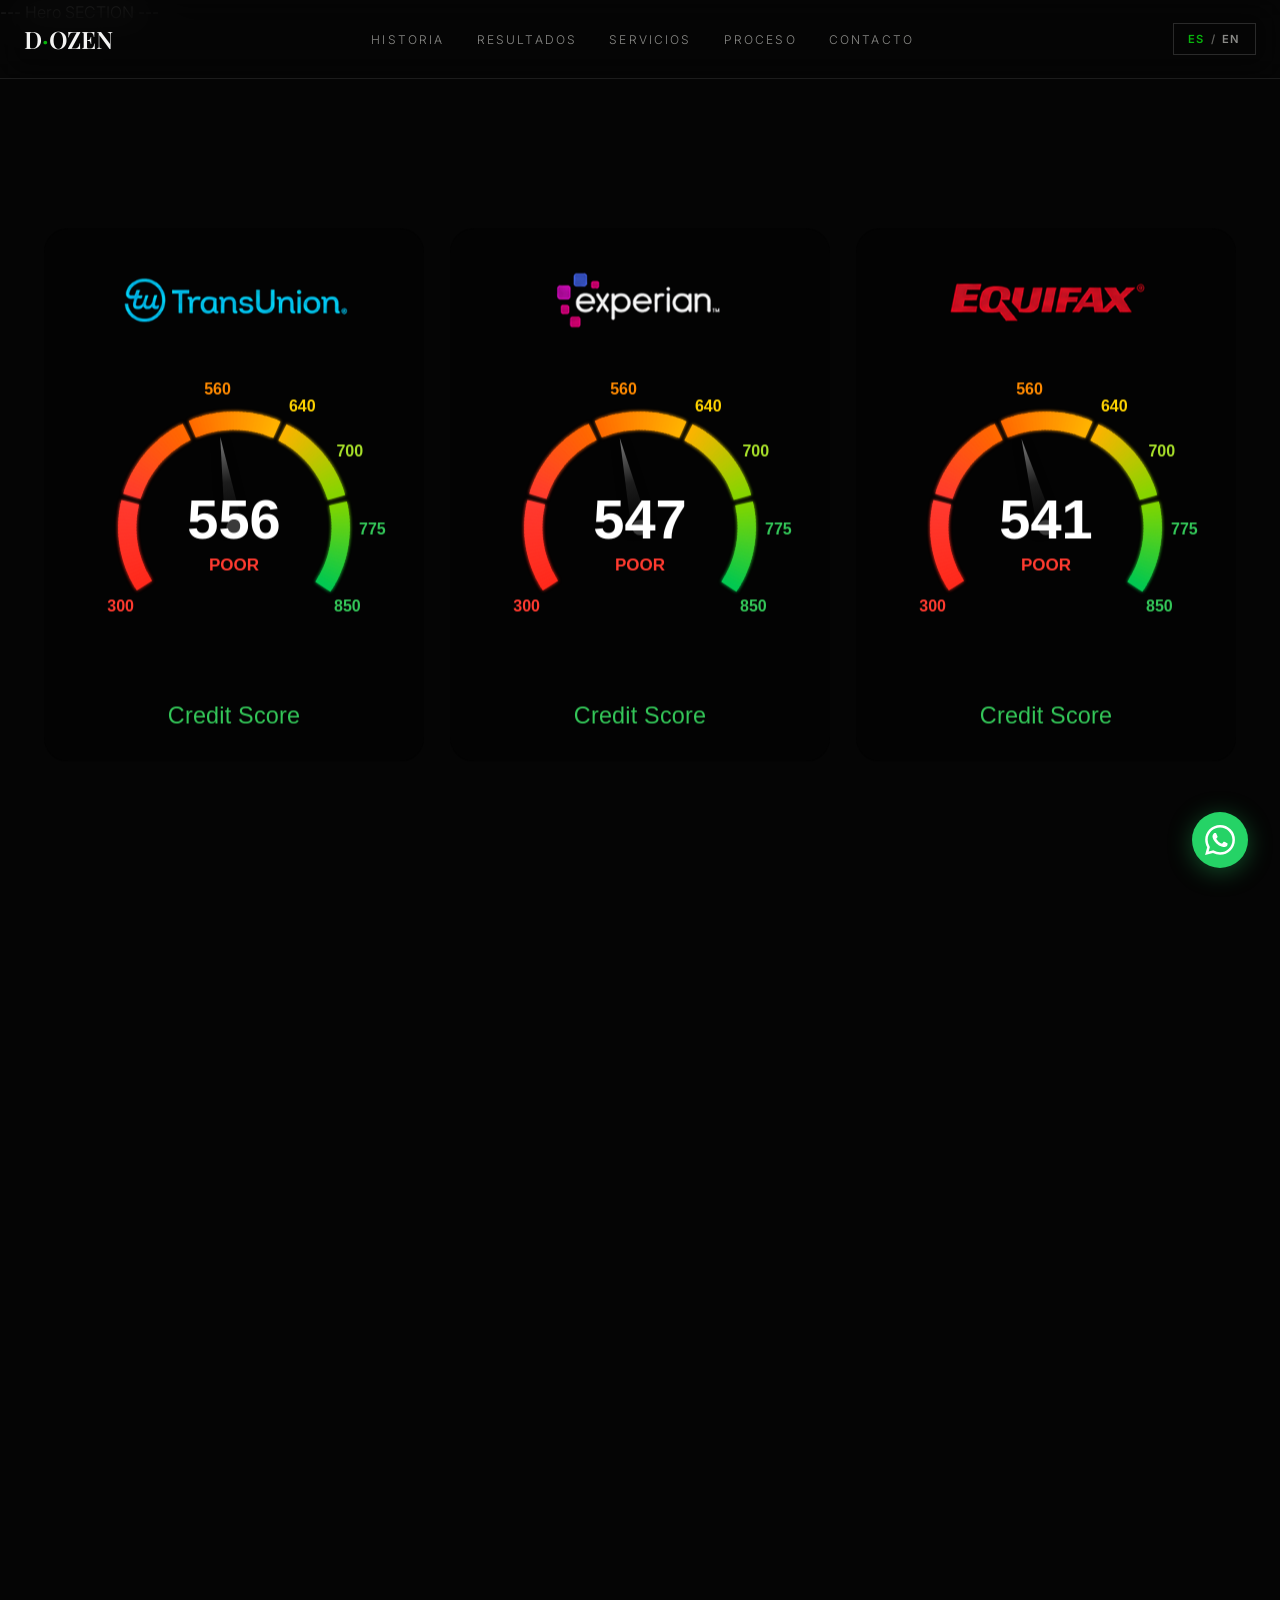
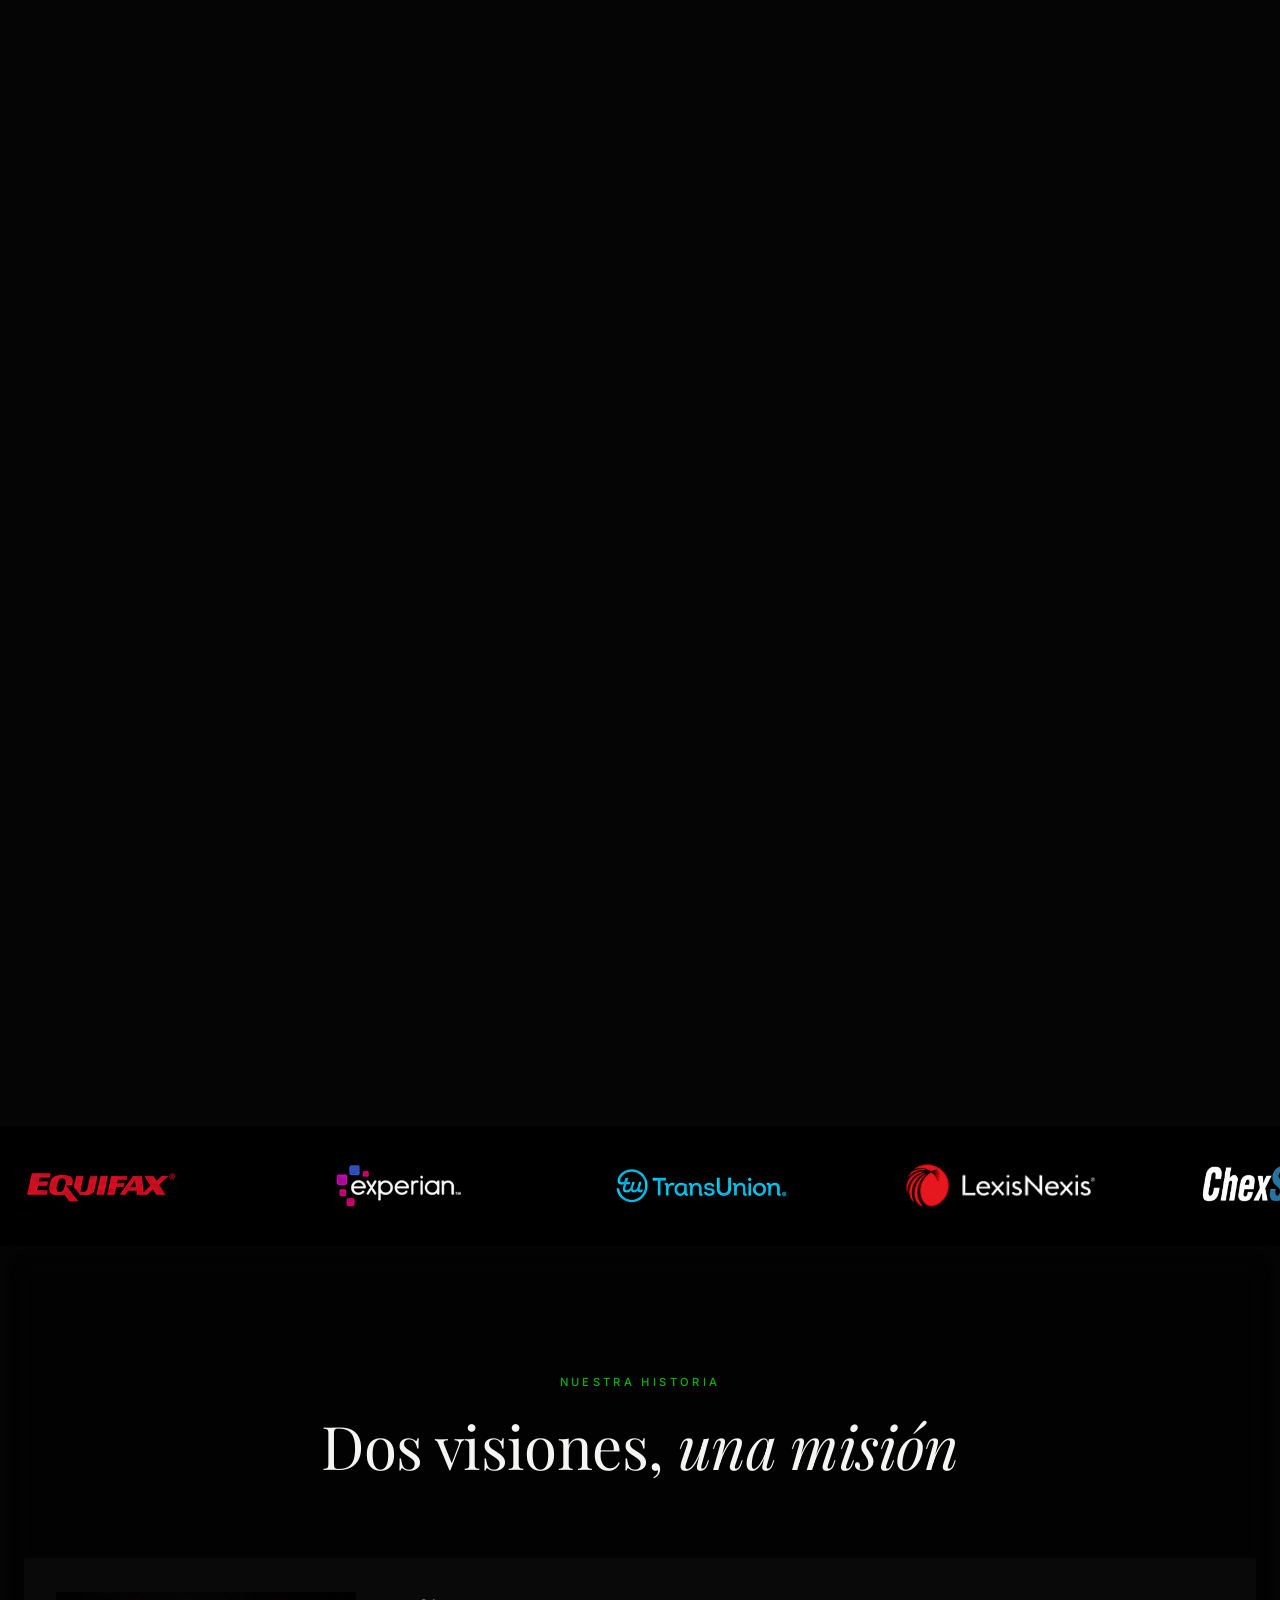
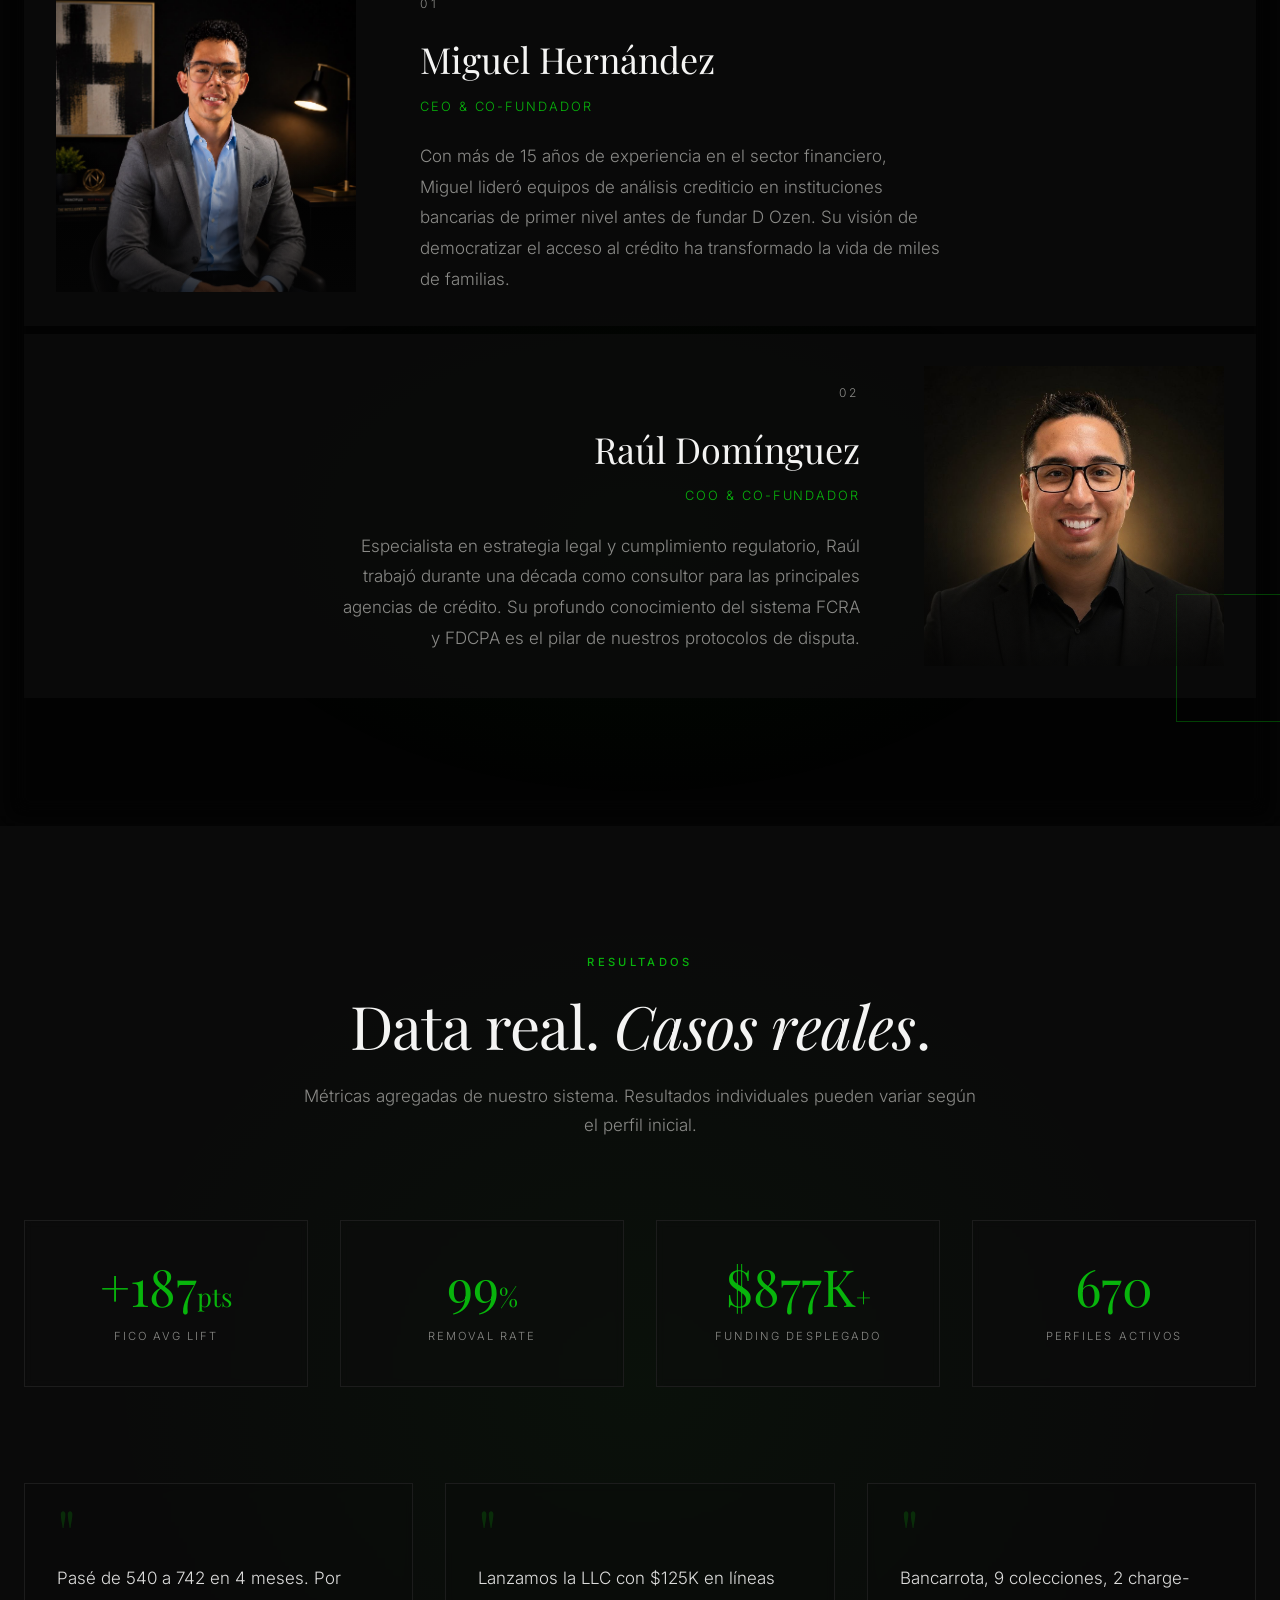
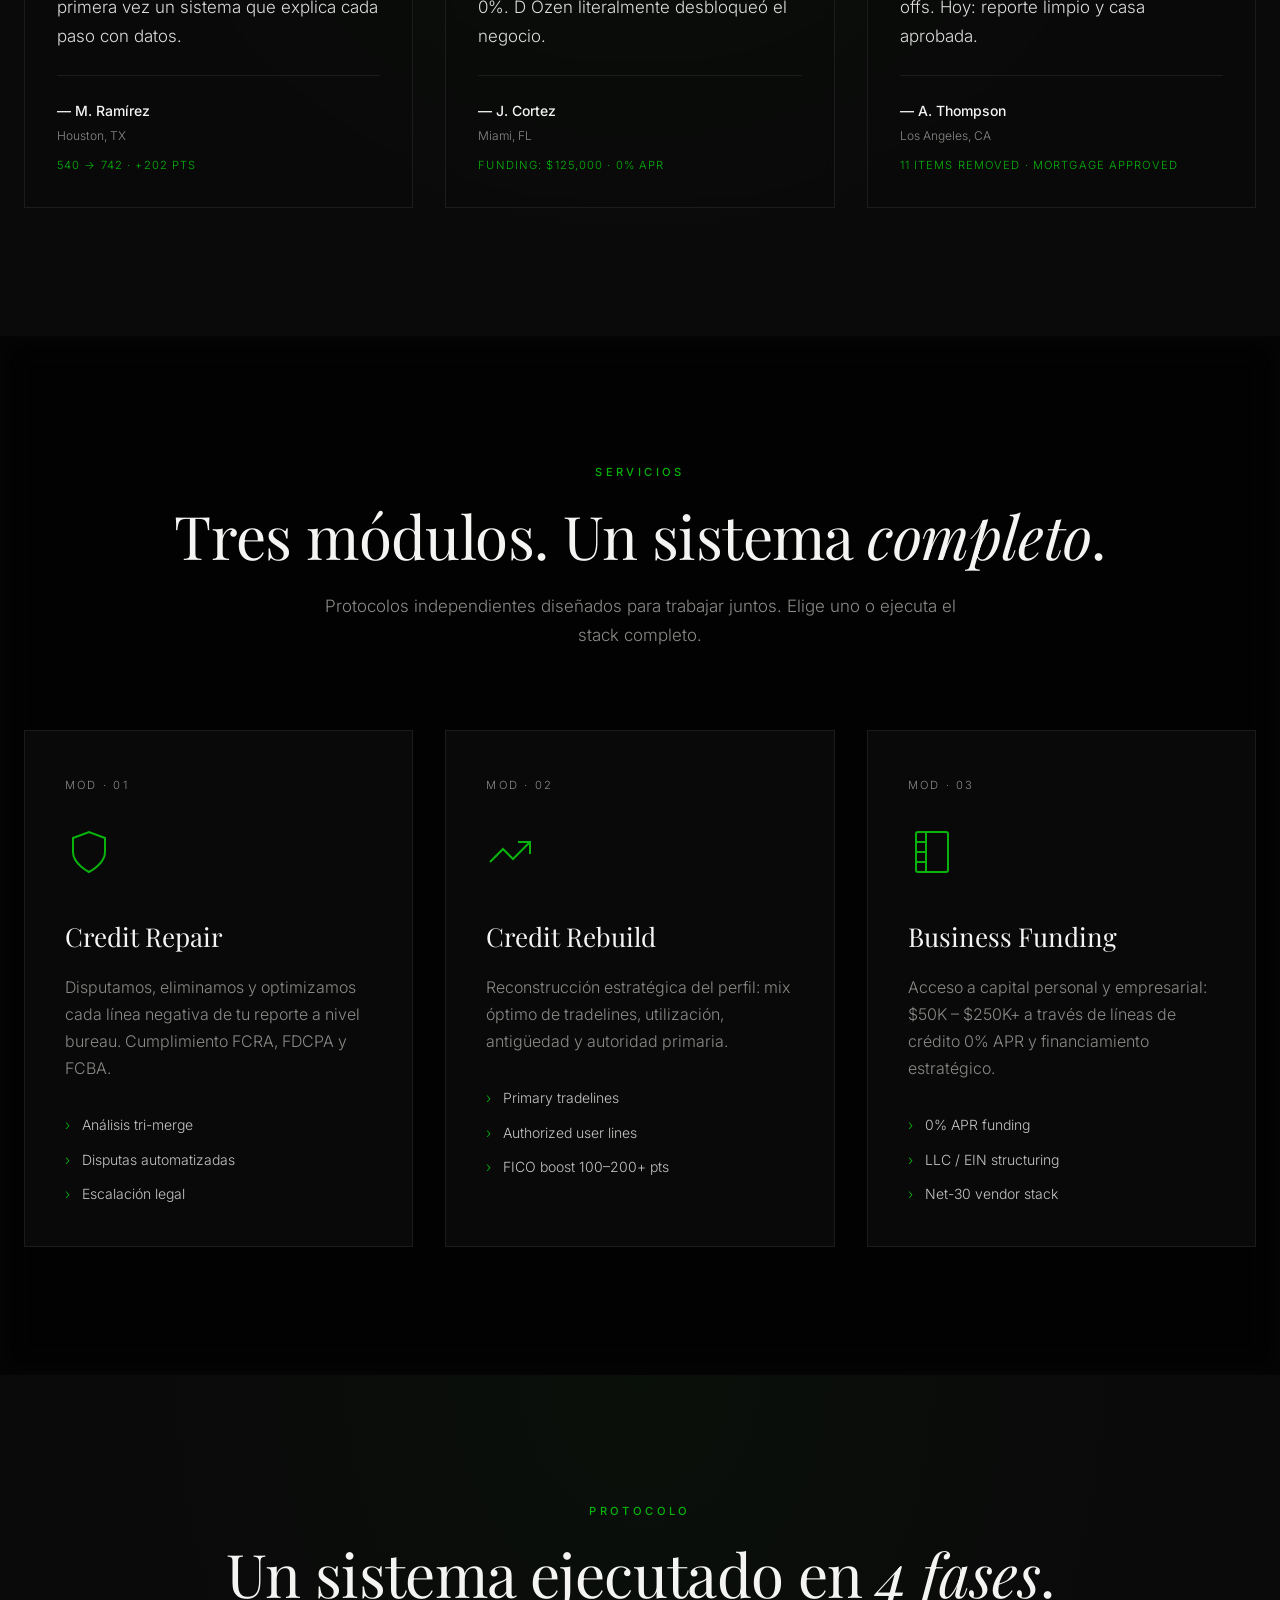
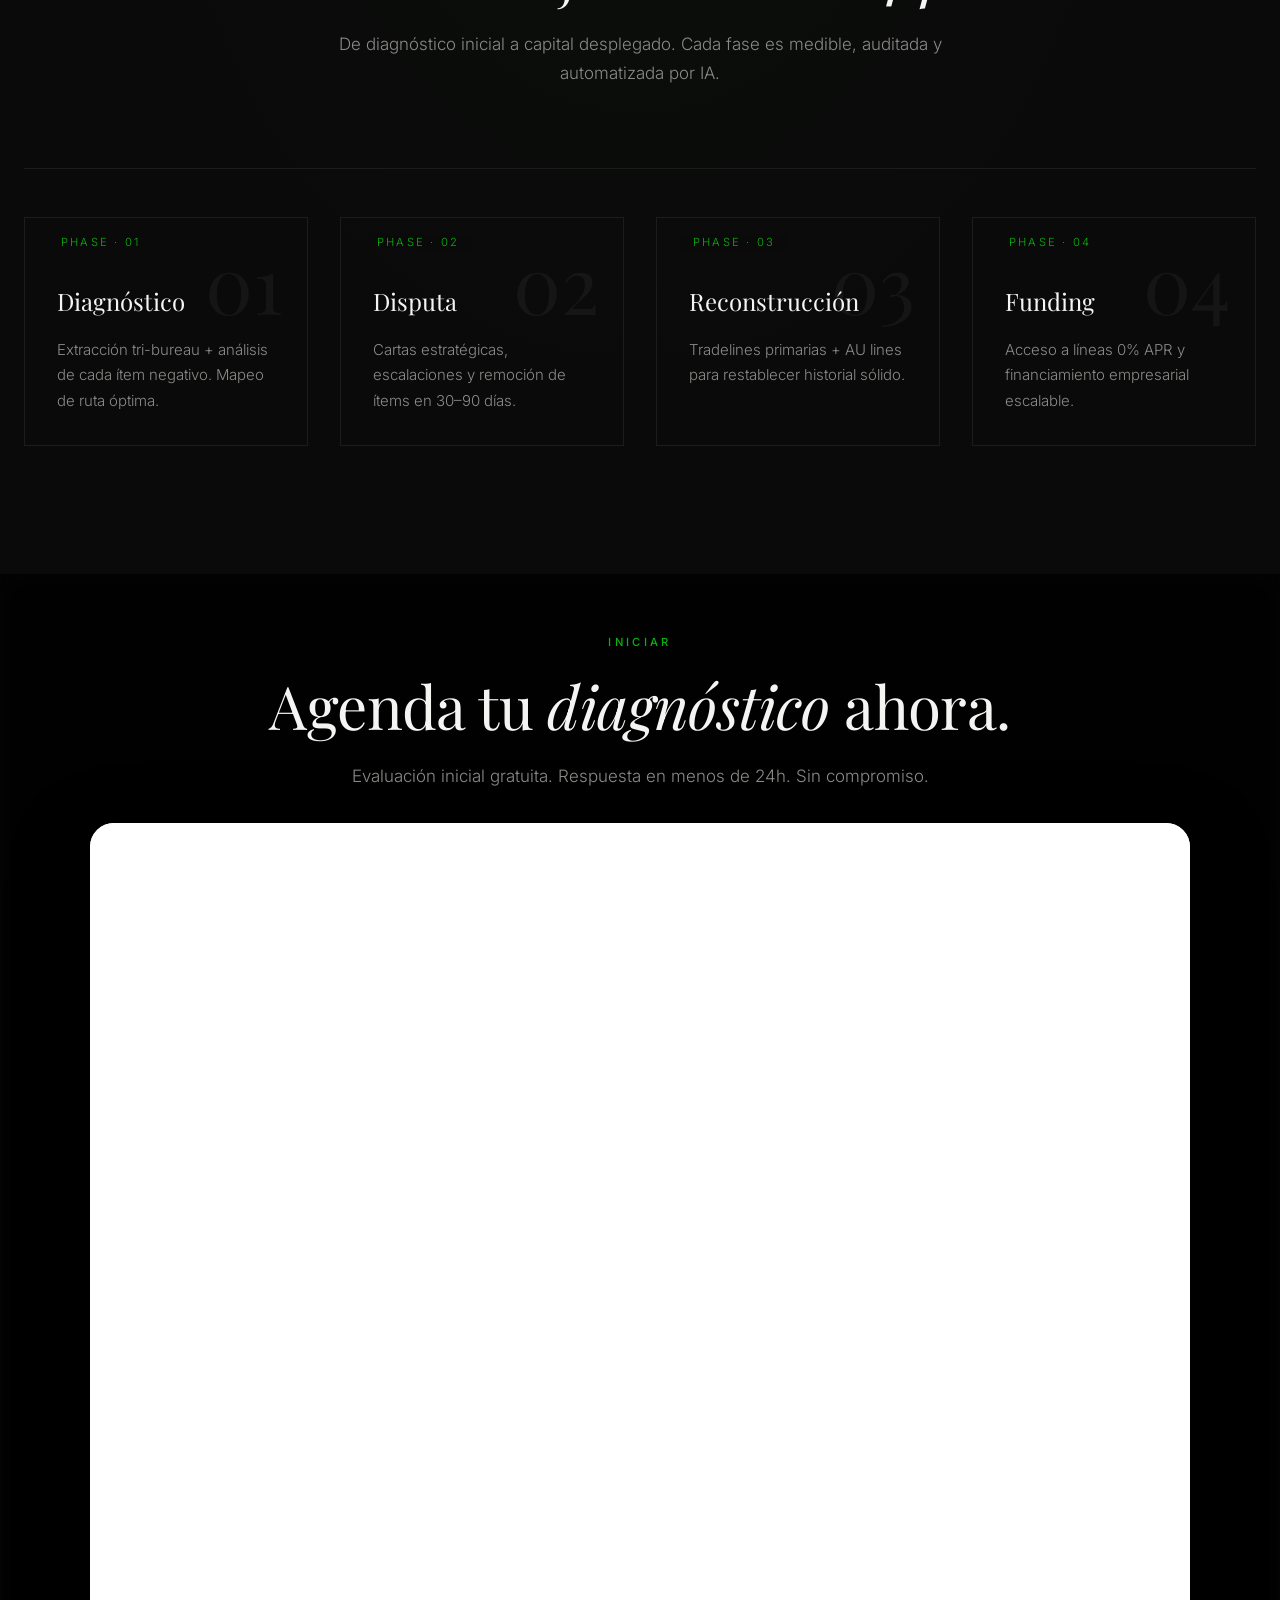
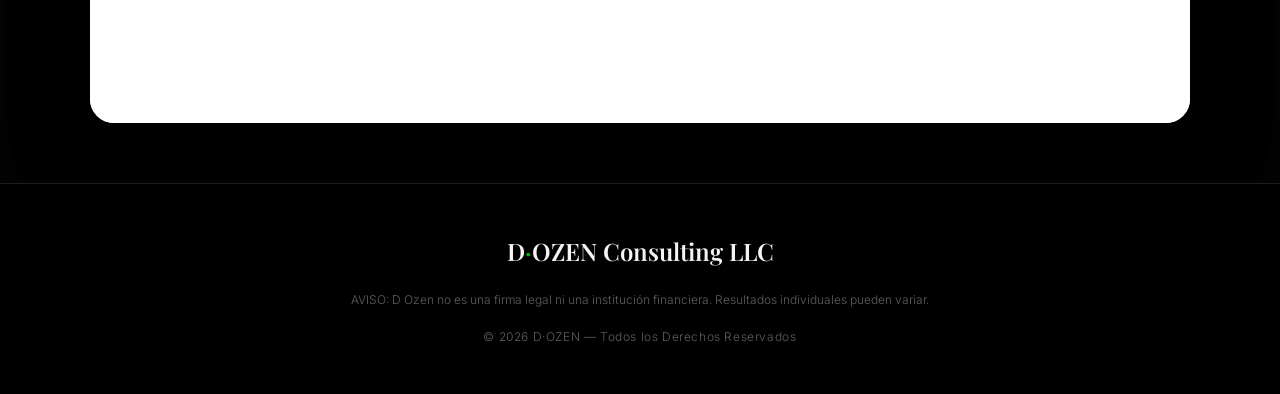
==== commit ce1625ff: "Footer title changed" ====
--- a/index.html
+++ b/index.html
@@ -404,7 +404,7 @@
   <!-- ============ FOOTER ============ -->
   <footer class="footer">
     <div class="footer-inner">
-      <div class="footer-logo">D<span>·</span>OZEN</div>
+      <div class="footer-logo">D<span>·</span>OZEN Consulting LLC</div>
       <p class="footer-disclaimer"
         data-es="AVISO: D Ozen no es una firma legal ni una institución financiera. Resultados individuales pueden variar."
         data-en="NOTICE: D Ozen is not a law firm nor a financial institution. Individual results may vary.">AVISO: D
--- a/styles.css
+++ b/styles.css
@@ -34,7 +34,7 @@
 }
 
 .h-card {
-  border: 1px solid #1c1c1c;
+  border: 1px solid transparent;
   border-radius: 24px;
   width: clamp(380px, 24vw, 400px);
   aspect-ratio: 400 / 372;
@@ -42,14 +42,47 @@
   display: flex;
   flex-direction: column;
   align-items: center;
-  background: rgb(3 3 3 / 70%);
   backdrop-filter: blur(5px);
   -webkit-backdrop-filter: blur(12px);
+
+  background:
+    radial-gradient(
+      500px circle at var(--x,50%) var(--y,50%),
+      rgba(8,180,12,calc(var(--glow-opacity,0) * .28)),
+      transparent 50%
+    ),
+    rgb(3 3 3 / 70%);
+  transition: background-color 1.2s ease;
 }
 
 .h-card:hover {
-  border: 1px solid #164c00;
+  border: #164c00;
   background: rgb(3 3 3 / 90%);
+}
+
+.h-card::before {
+  content: "";
+  position: absolute;
+  inset: 0;
+  border-radius: inherit;
+  padding: 1px;
+
+  background: radial-gradient(
+    180px circle at var(--x, 50%) var(--y, 50%),
+    #08b40c,
+    transparent 99%
+  );
+
+  mask: linear-gradient(#000 0 0) content-box,
+        linear-gradient(#000 0 0);
+  mask-composite: exclude;
+
+  -webkit-mask: linear-gradient(#000 0 0) content-box,
+                linear-gradient(#000 0 0);
+  -webkit-mask-composite: xor;
+
+  pointer-events: none;
+  opacity: var(--glow-opacity, 0);
 }
 
 .h-logo {
@@ -70,7 +103,7 @@
 }
 
 .h-label {
-  color: #08b40c;
+  color: #34c759;
   font-size: calc(18px * var(--scale));
   font-weight: 500;
   letter-spacing: 0.2px;
--- a/landing.css
+++ b/landing.css
@@ -987,6 +987,10 @@
     text-align: left;
   }
 
+  .img-deco {
+    display: none;
+  }
+
   .stats-grid {
     grid-template-columns: 1fr;
     gap: 1rem;
--- a/calendly.css
+++ b/calendly.css
@@ -29,7 +29,7 @@
   }
 
   .meeting-card {
-    height: 780px;
+    min-height: 1460px;
     border-radius: 16px;
   }
 }
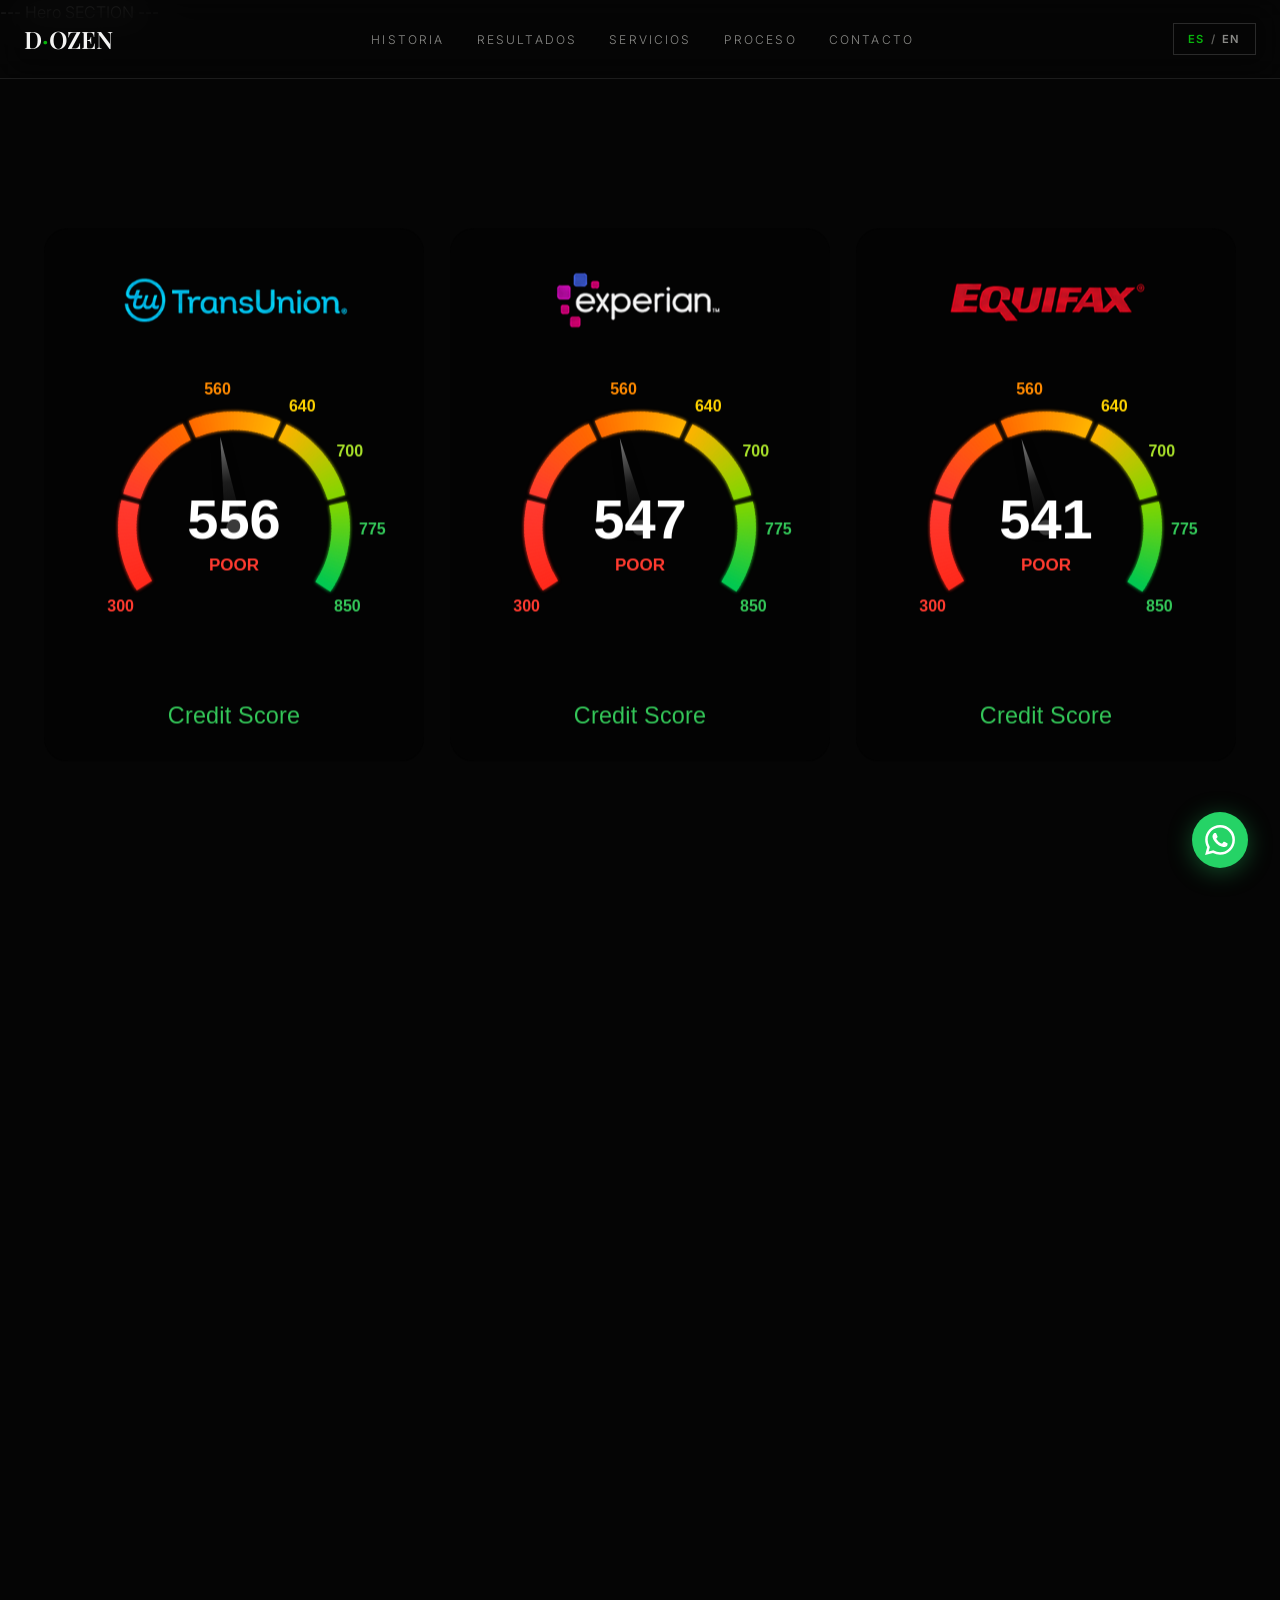
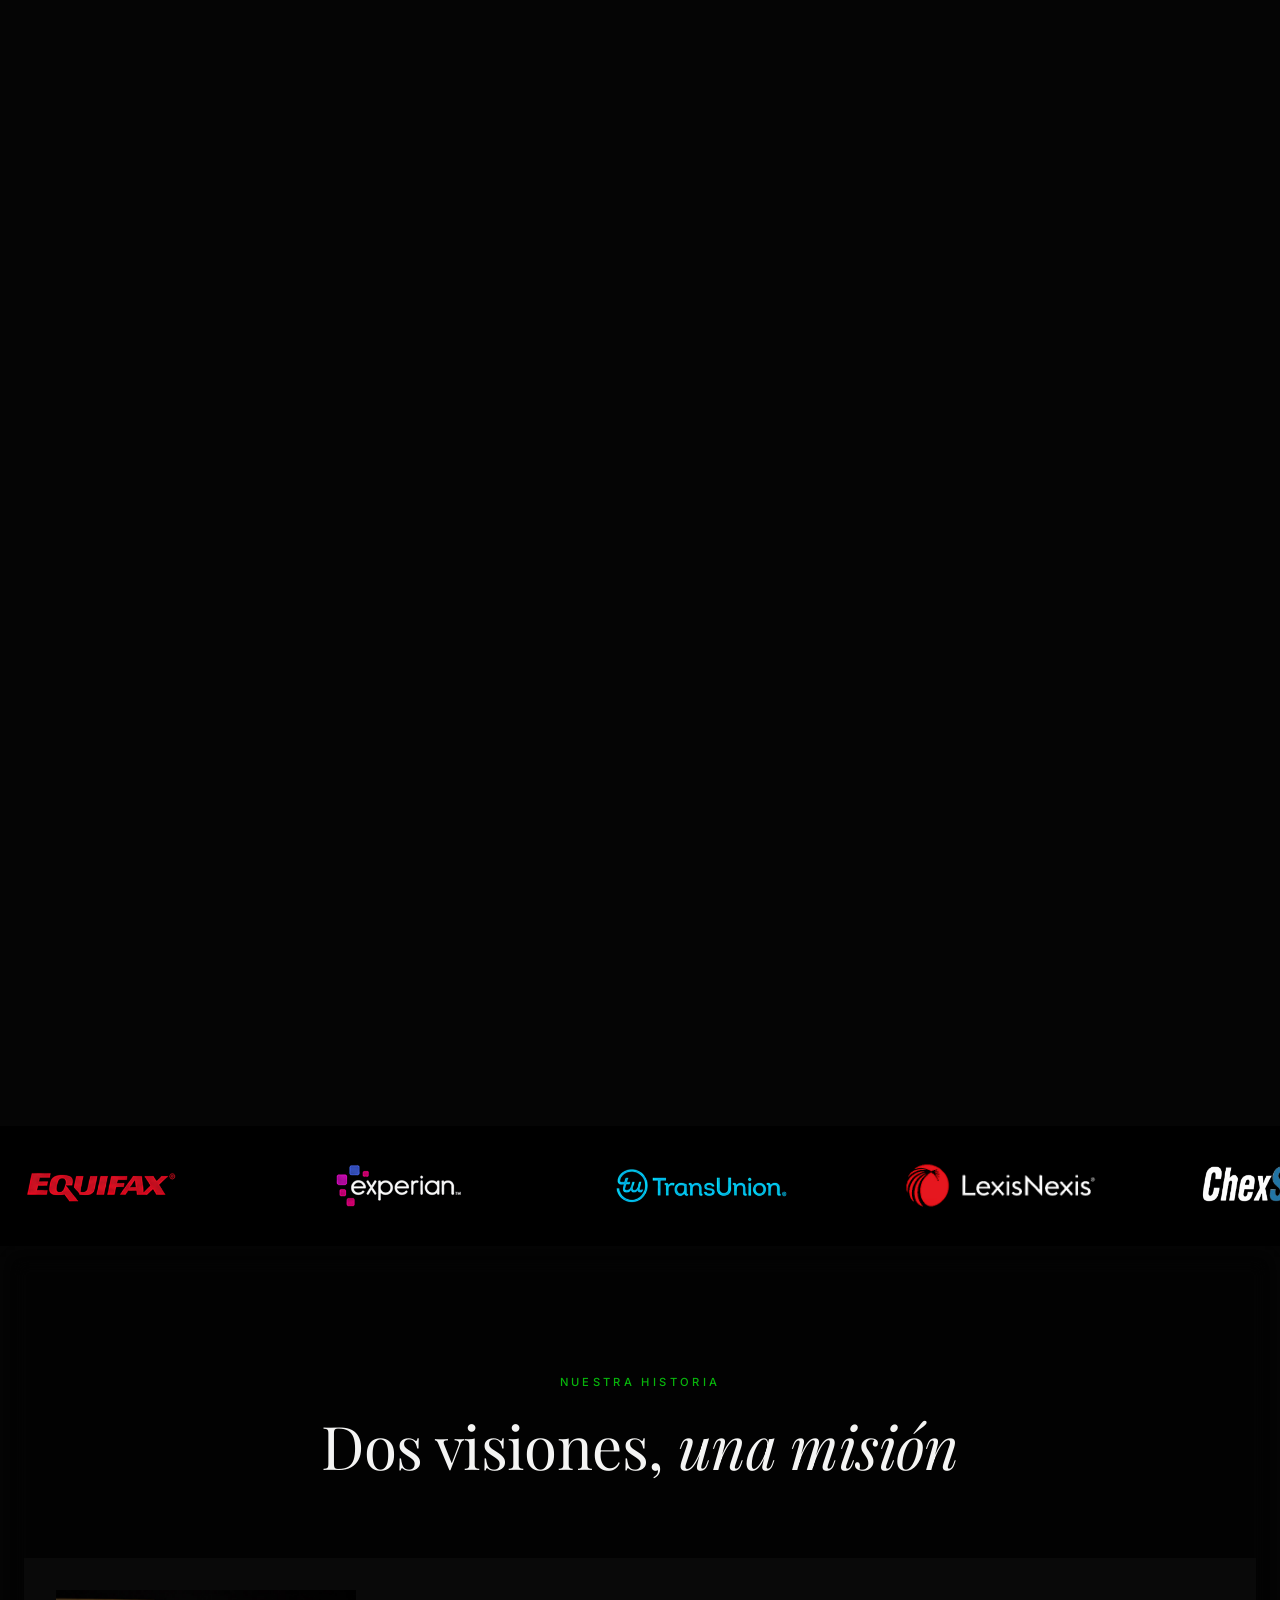
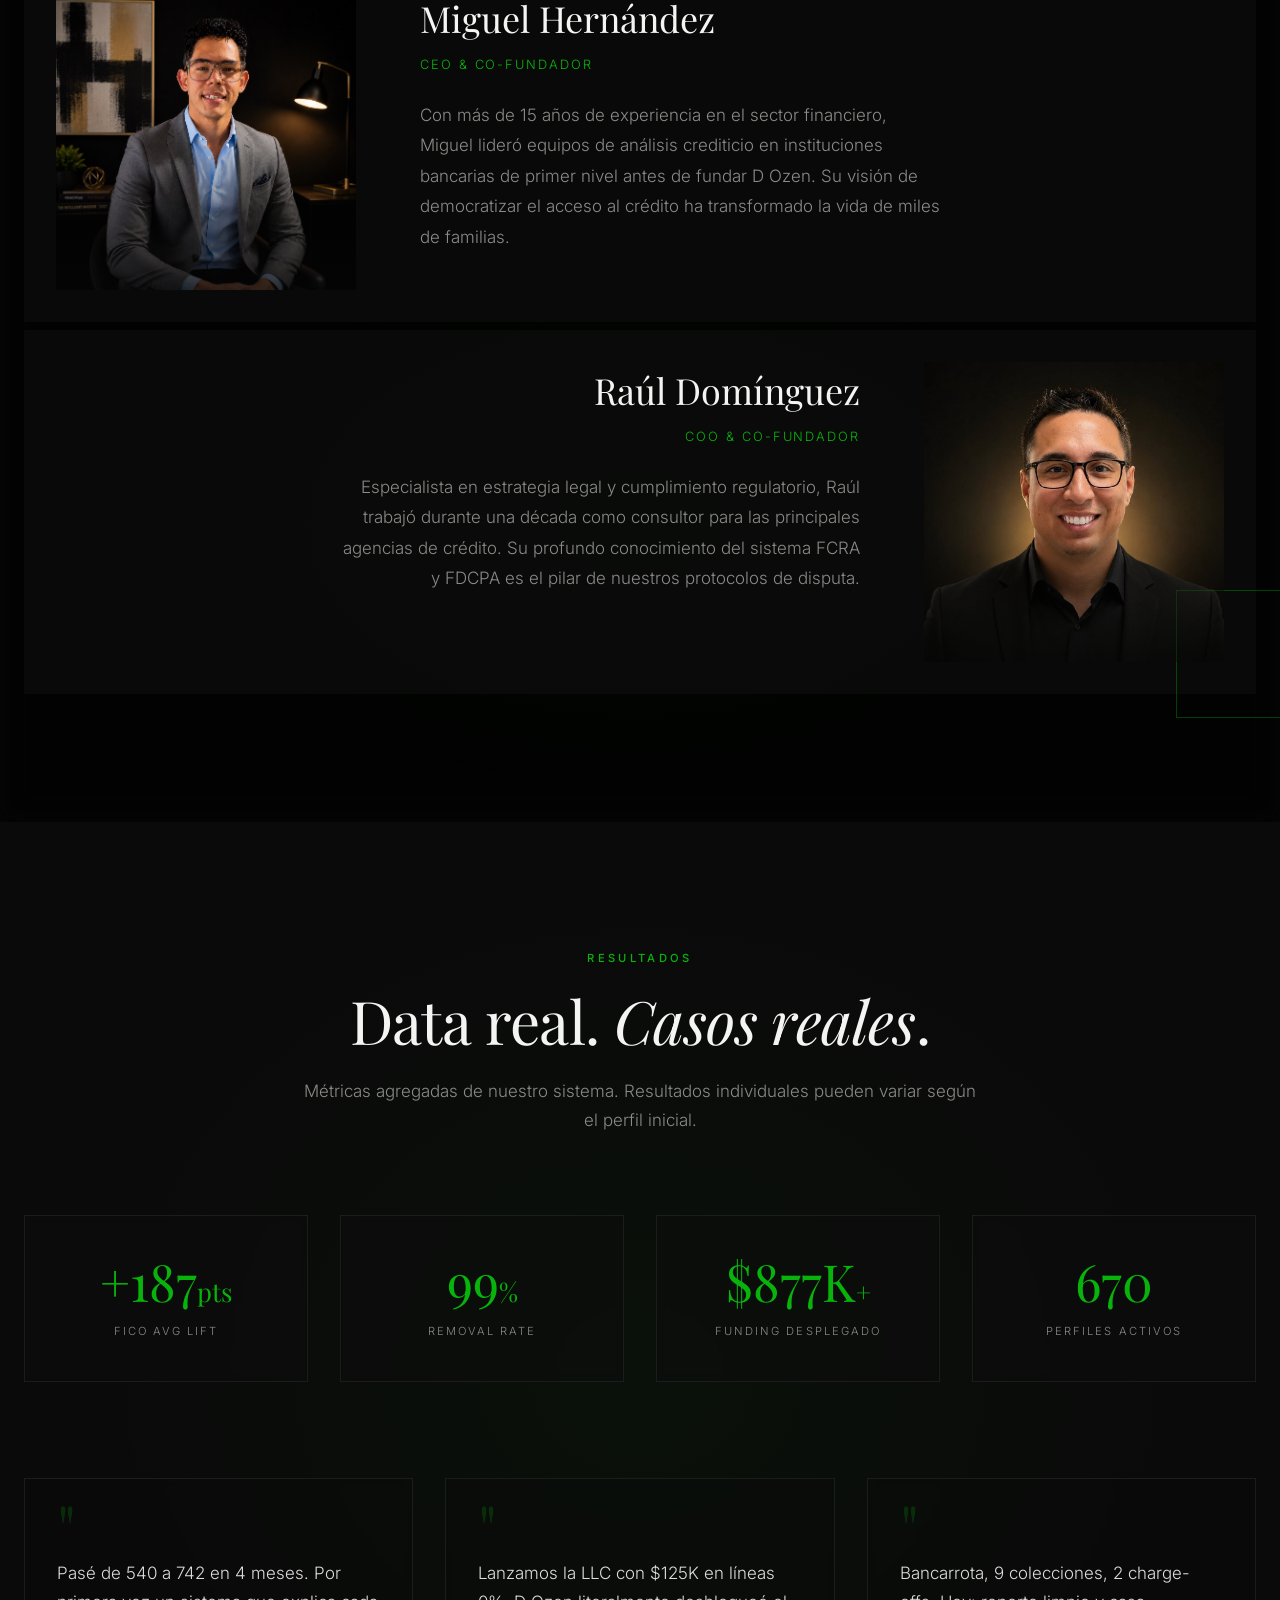
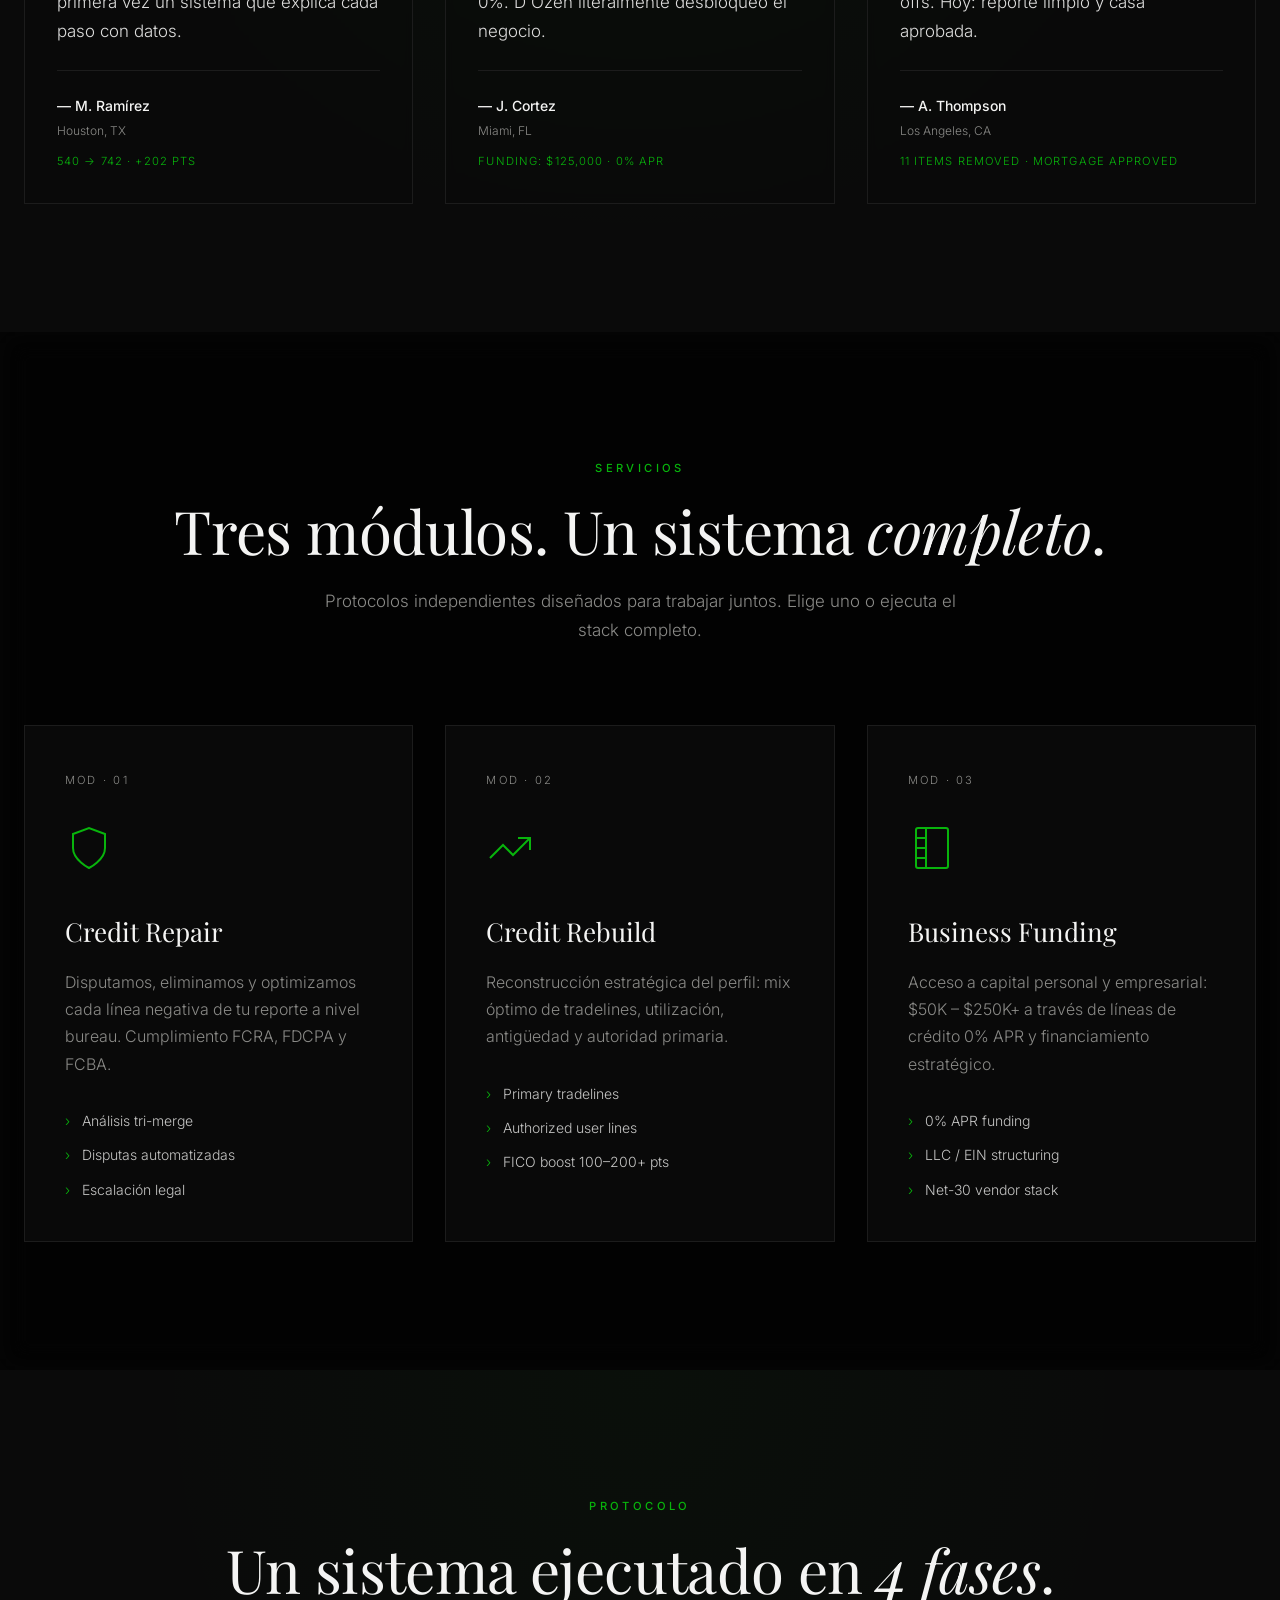
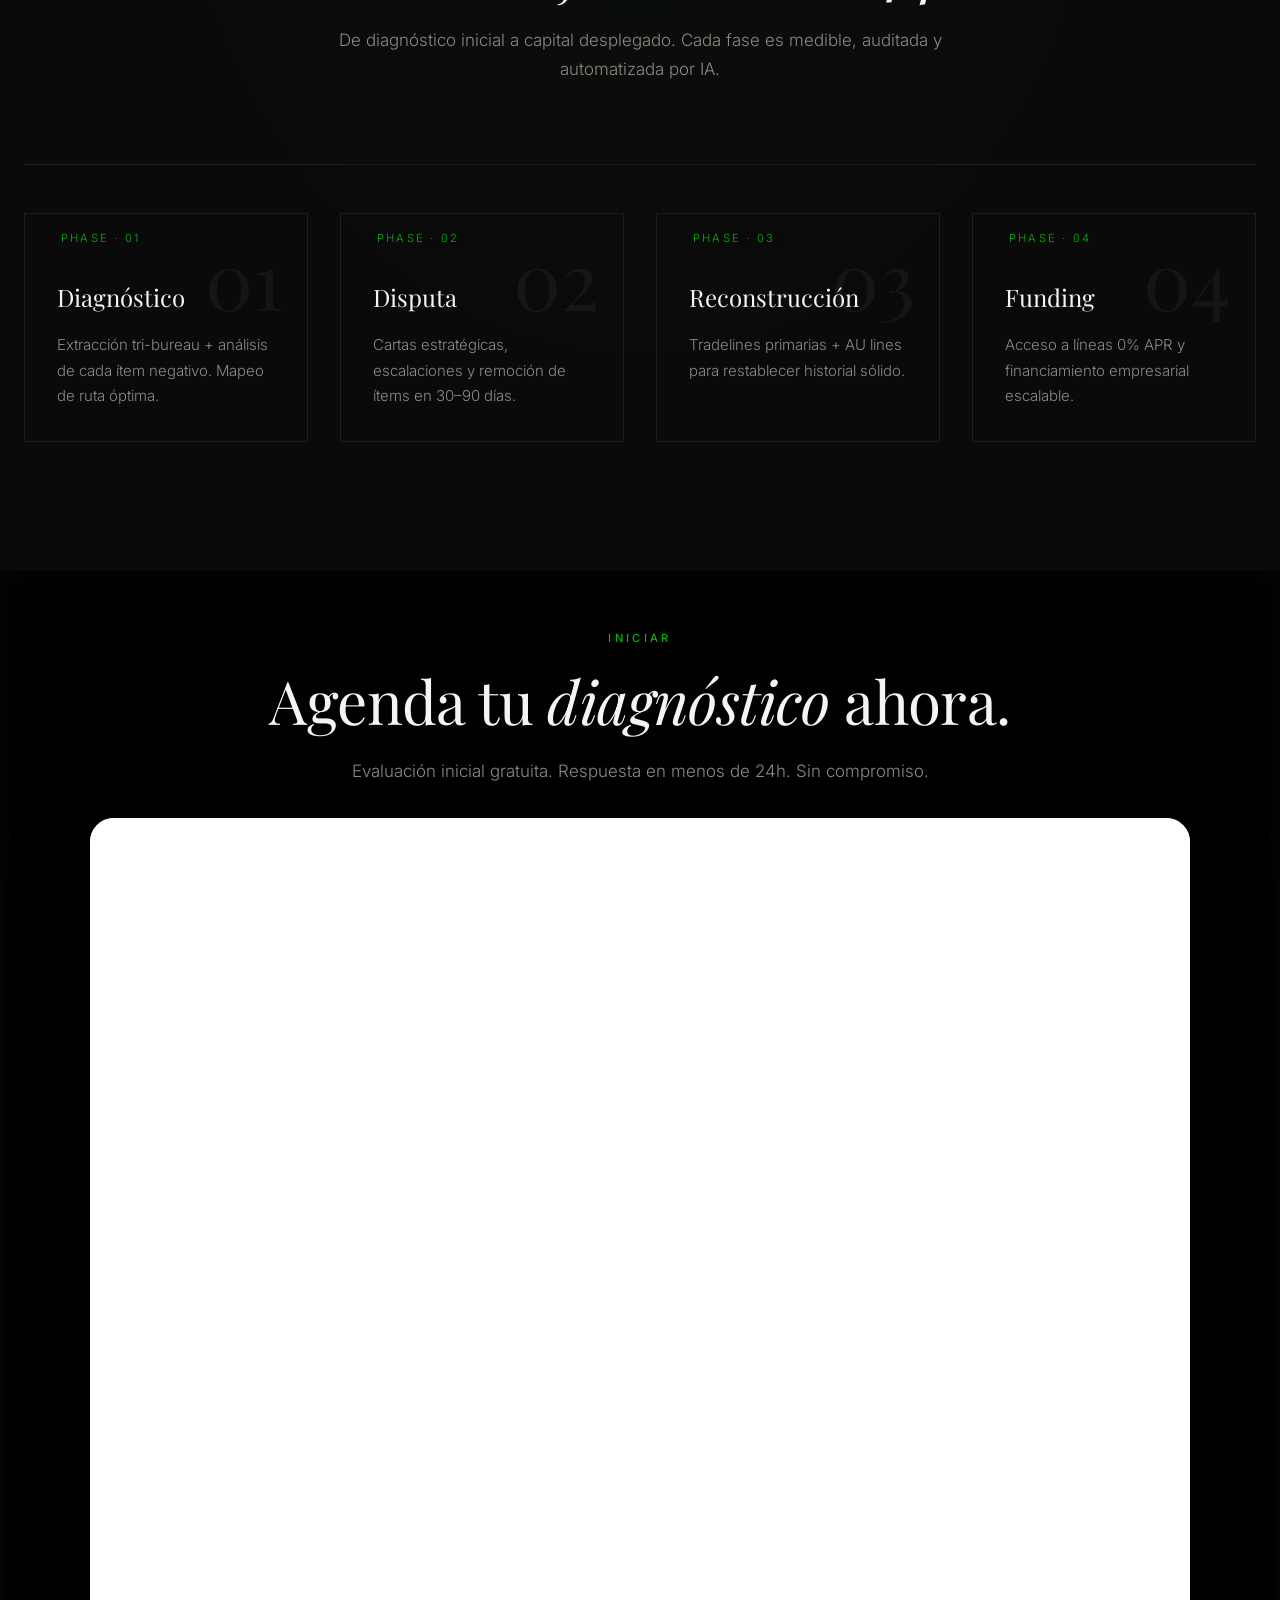
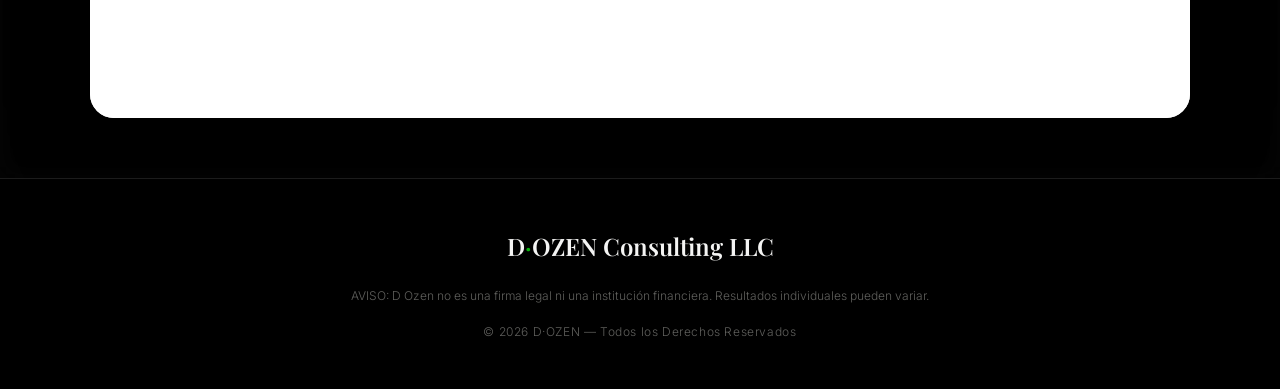
==== commit f6f7d0f8: "Founder section numbers deleted" ====
--- a/index.html
+++ b/index.html
@@ -120,7 +120,6 @@
             <div class="img-deco"></div>
           </div>
           <div class="founder-text">
-            <span class="founder-index">01</span>
             <h3 class="founder-name">Miguel Hernández</h3>
             <p class="founder-role" data-es="CEO &amp; Co-Fundador" data-en="CEO &amp; Co-Founder">CEO &amp; Co-Fundador
             </p>
@@ -143,7 +142,6 @@
             <div class="img-deco"></div>
           </div>
           <div class="founder-text align-right">
-            <span class="founder-index">02</span>
             <h3 class="founder-name">Raúl Domínguez</h3>
             <p class="founder-role" data-es="COO &amp; Co-Fundador" data-en="COO &amp; Co-Founder">COO &amp; Co-Fundador
             </p>
--- a/landing.css
+++ b/landing.css
@@ -439,7 +439,6 @@
 
 .founder {
   display: flex;
-  align-items: center;
   gap: 2rem;
   padding: 2rem;
   background: rgba(12, 12, 12, 0.8);
@@ -498,7 +497,7 @@
   font-family: var(--font-serif);
   font-size: clamp(1.75rem, 3vw, 2.25rem);
   font-weight: 300;
-  margin: 1rem 0 0.5rem;
+  margin: 0 0 0.5rem;
 }
 
 .founder-role {
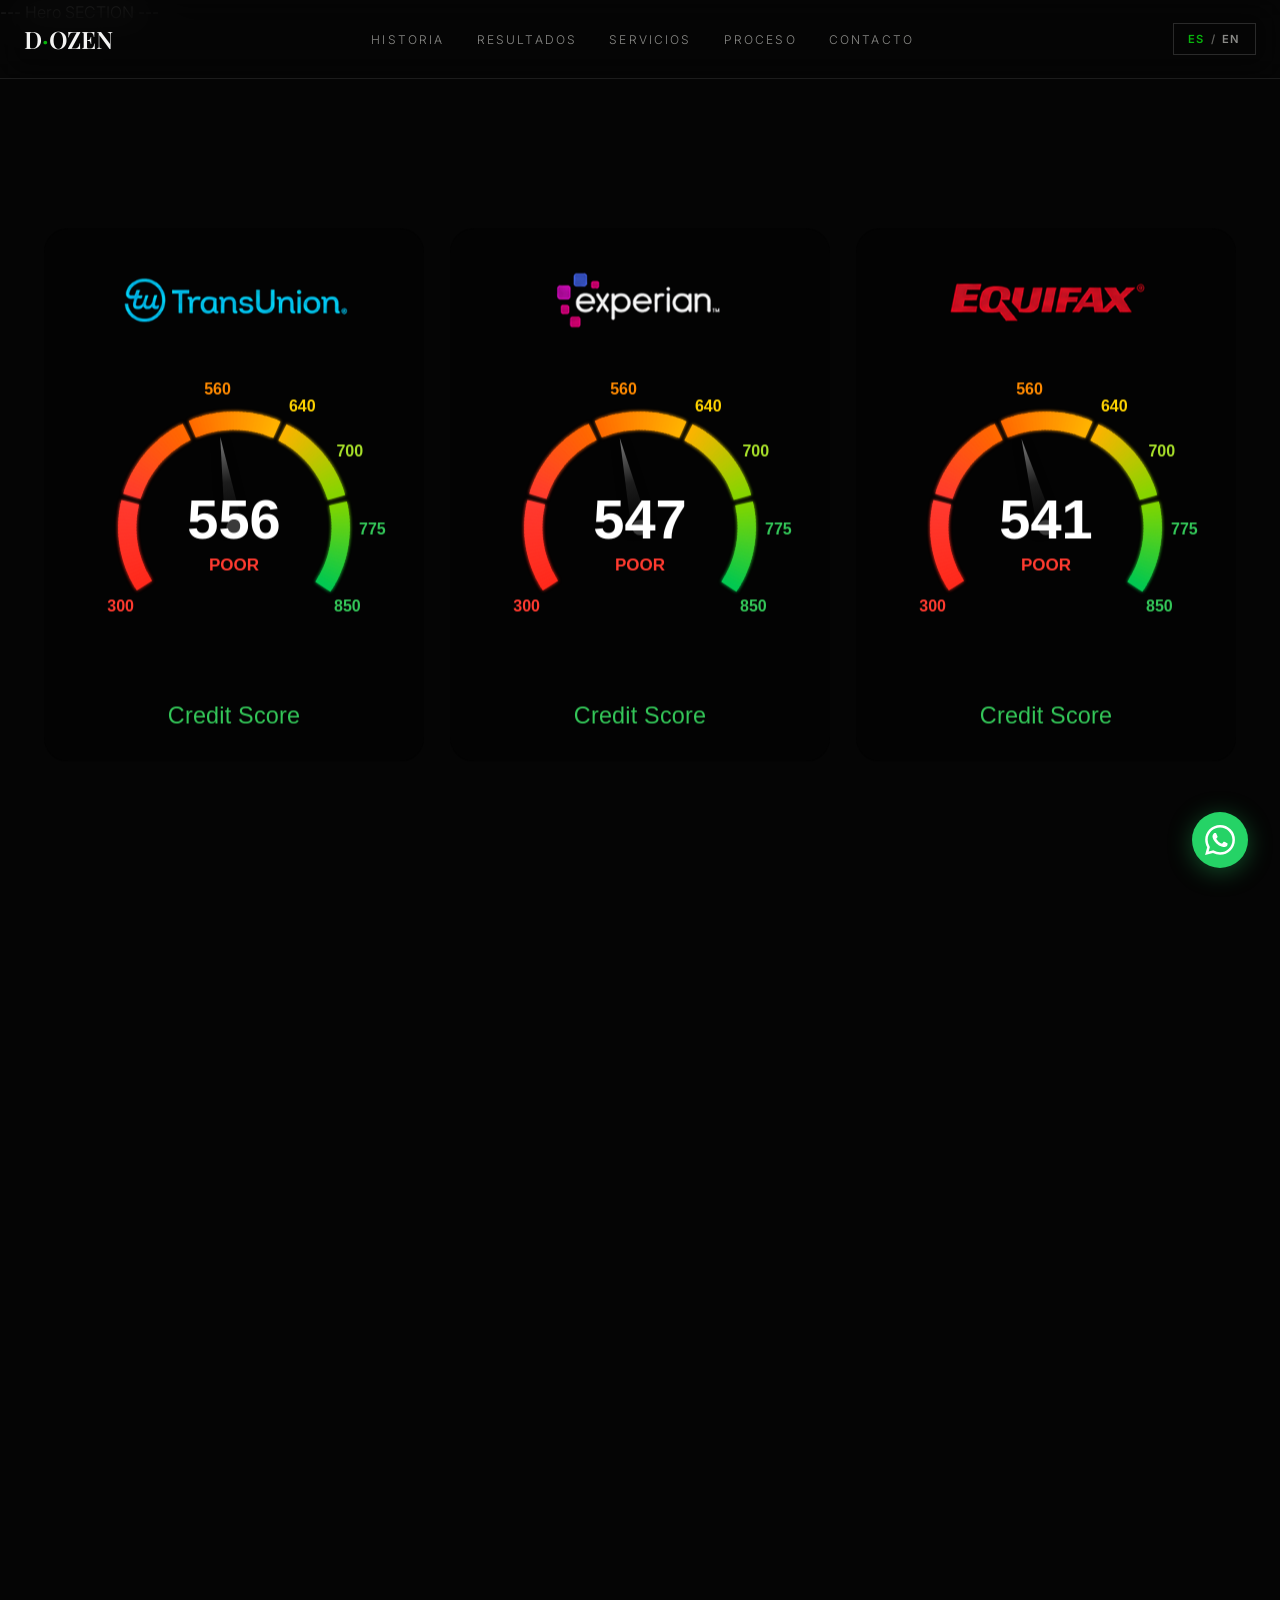
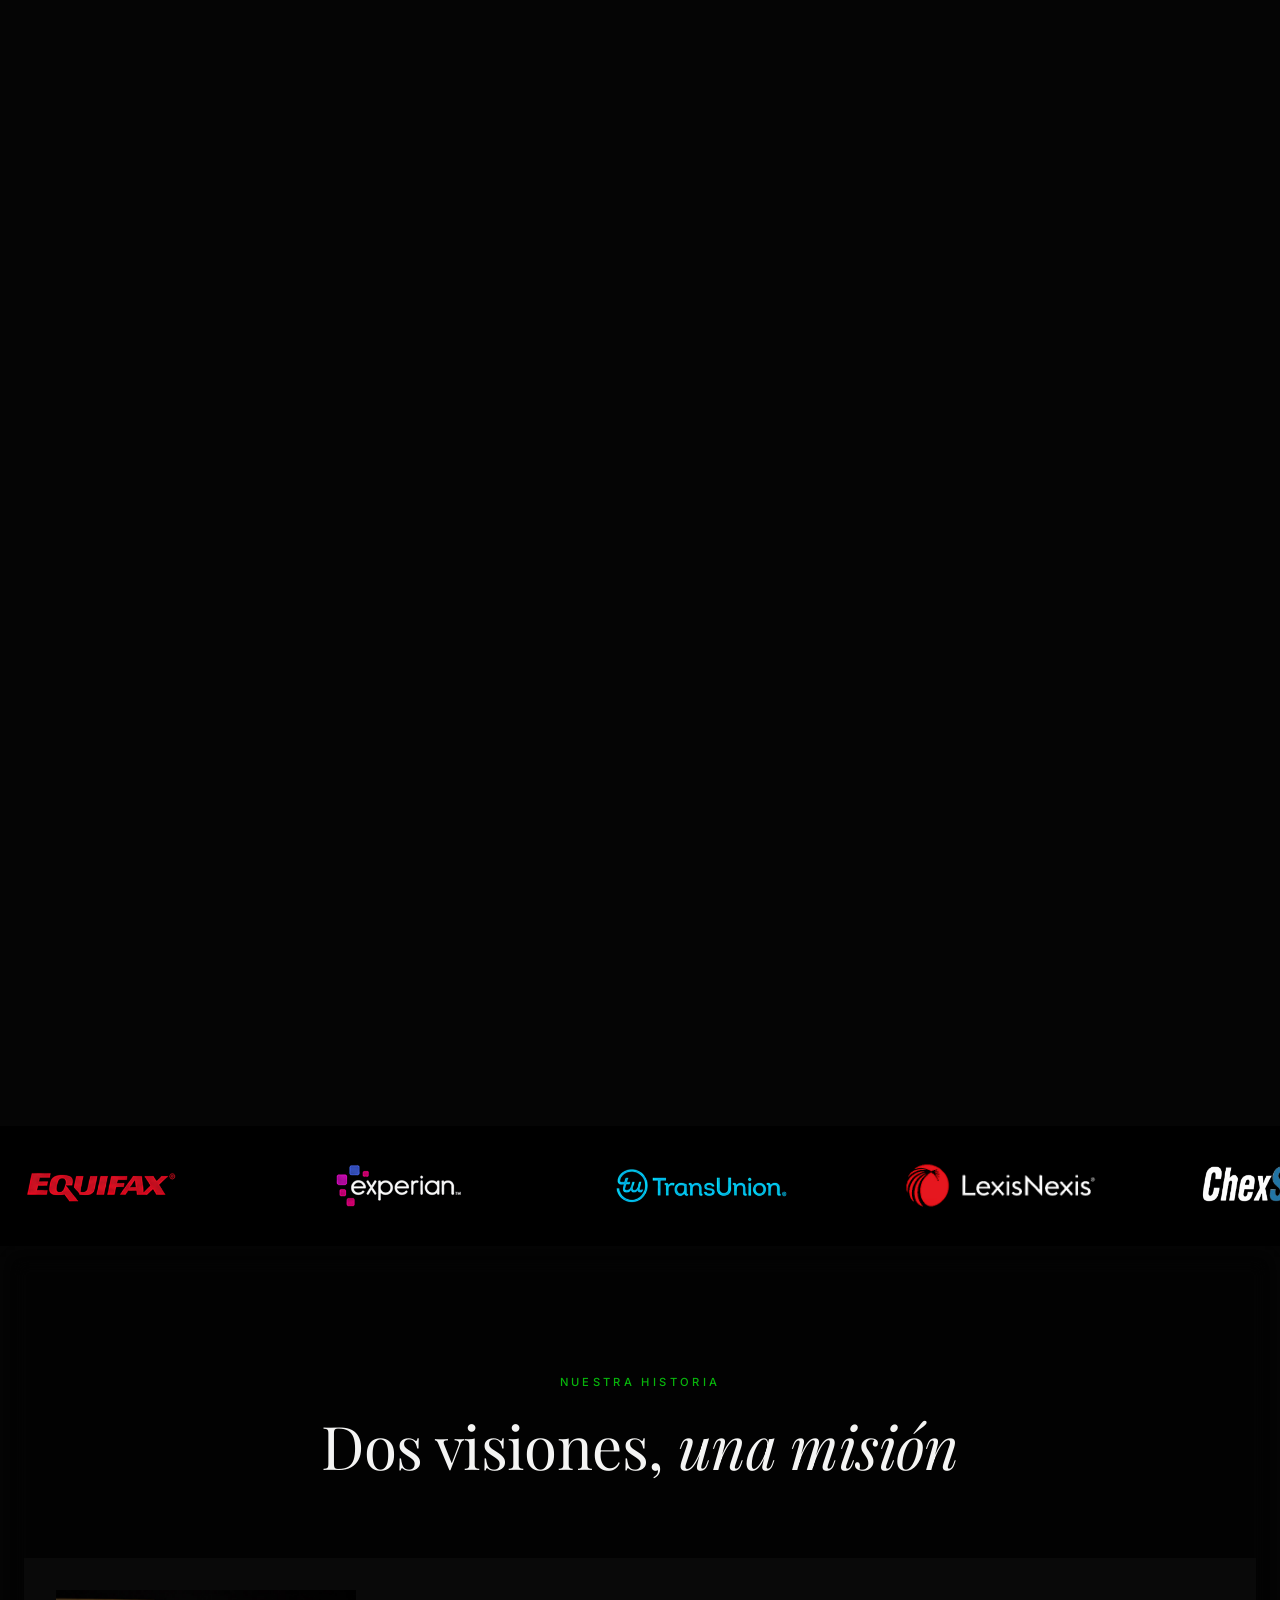
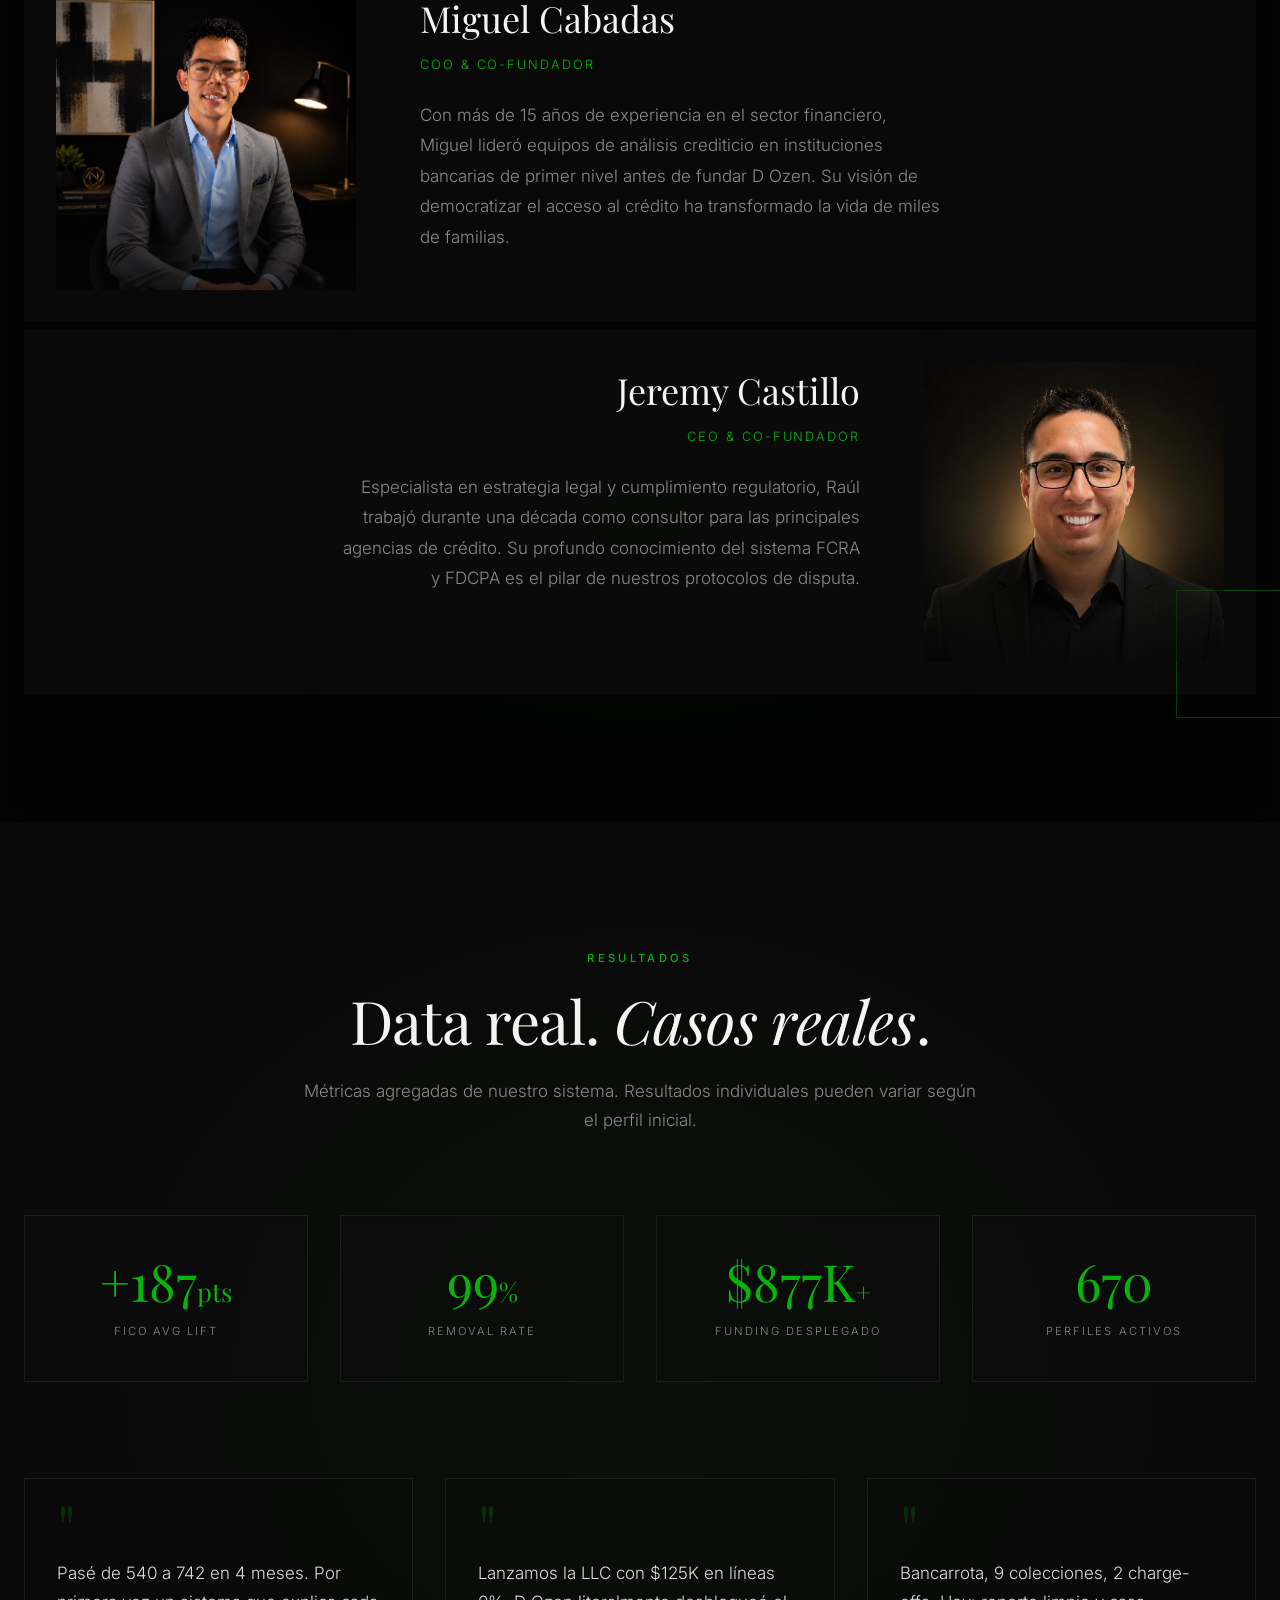
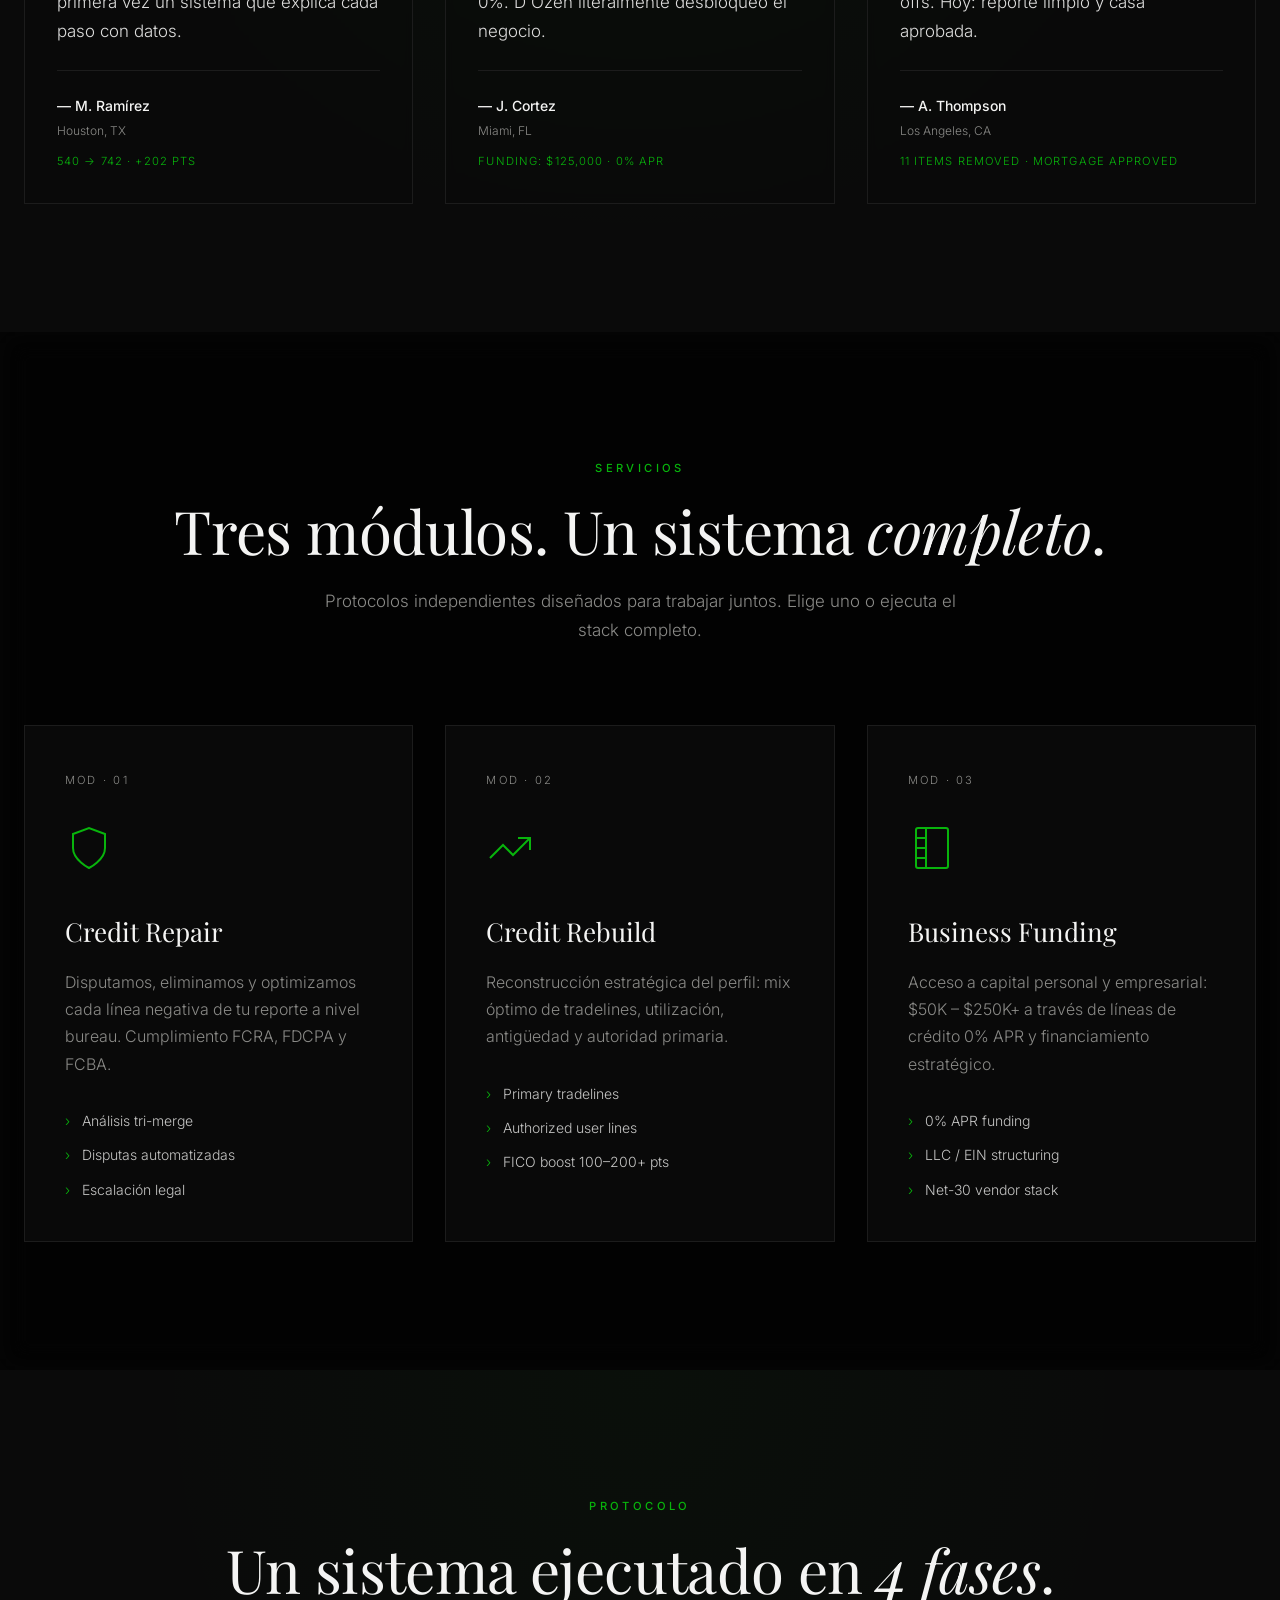
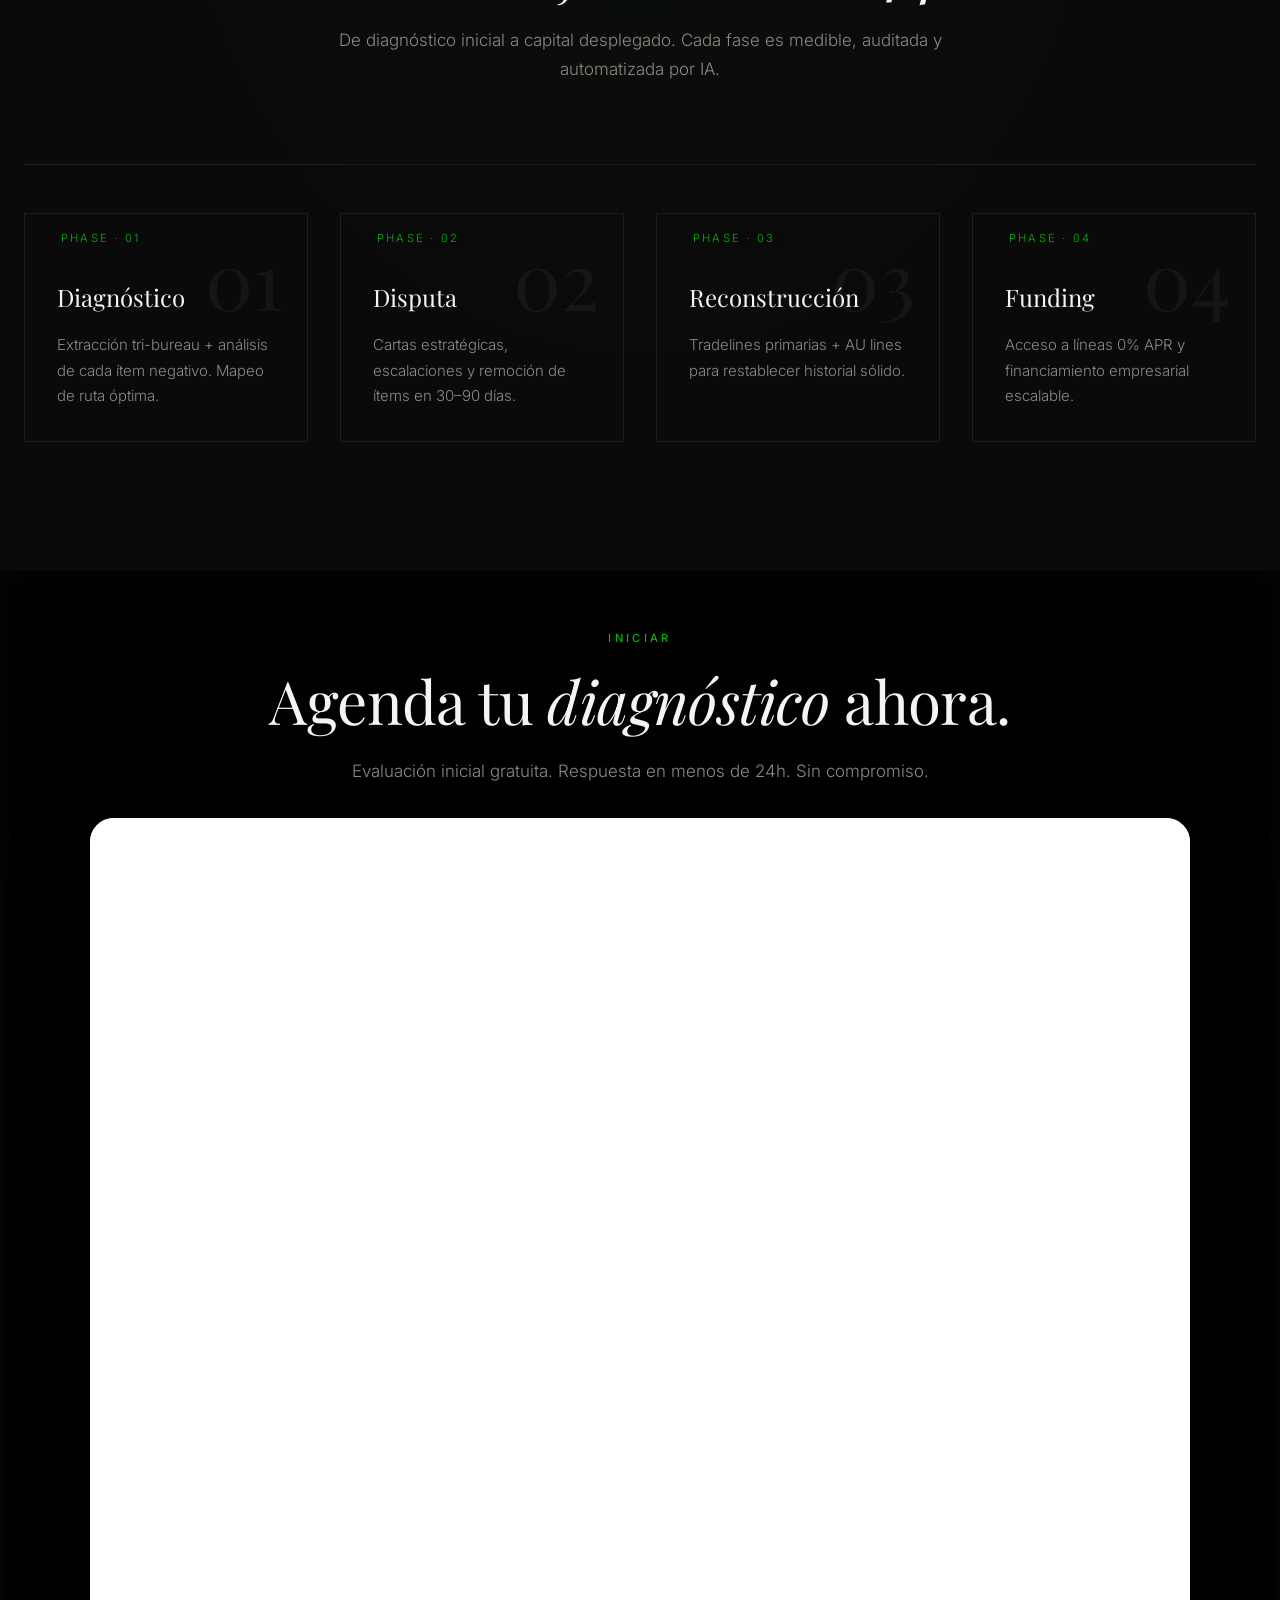
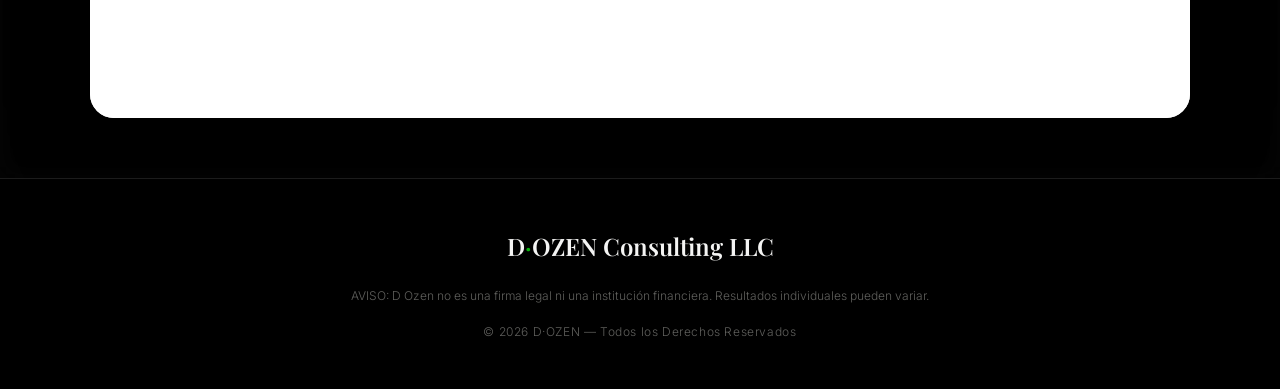
==== commit 36e4bf16: "Founder section name updated" ====
--- a/index.html
+++ b/index.html
@@ -120,8 +120,8 @@
             <div class="img-deco"></div>
           </div>
           <div class="founder-text">
-            <h3 class="founder-name">Miguel Hernández</h3>
-            <p class="founder-role" data-es="CEO &amp; Co-Fundador" data-en="CEO &amp; Co-Founder">CEO &amp; Co-Fundador
+            <h3 class="founder-name">Miguel Cabadas</h3>
+            <p class="founder-role" data-es="COO &amp; Co-Fundador" data-en="COO &amp; Co-Founder">COO &amp; Co-Fundador
             </p>
             <p class="founder-bio"
               data-es="Con más de 15 años de experiencia en el sector financiero, Miguel lideró equipos de análisis crediticio en instituciones bancarias de primer nivel antes de fundar D Ozen. Su visión de democratizar el acceso al crédito ha transformado la vida de miles de familias."
@@ -142,8 +142,8 @@
             <div class="img-deco"></div>
           </div>
           <div class="founder-text align-right">
-            <h3 class="founder-name">Raúl Domínguez</h3>
-            <p class="founder-role" data-es="COO &amp; Co-Fundador" data-en="COO &amp; Co-Founder">COO &amp; Co-Fundador
+            <h3 class="founder-name">Jeremy Castillo</h3>
+            <p class="founder-role" data-es="CEO &amp; Co-Fundador" data-en="CEO &amp; Co-Founder">CEO &amp; Co-Fundador
             </p>
             <p class="founder-bio"
               data-es="Especialista en estrategia legal y cumplimiento regulatorio, Raúl trabajó durante una década como consultor para las principales agencias de crédito. Su profundo conocimiento del sistema FCRA y FDCPA es el pilar de nuestros protocolos de disputa."
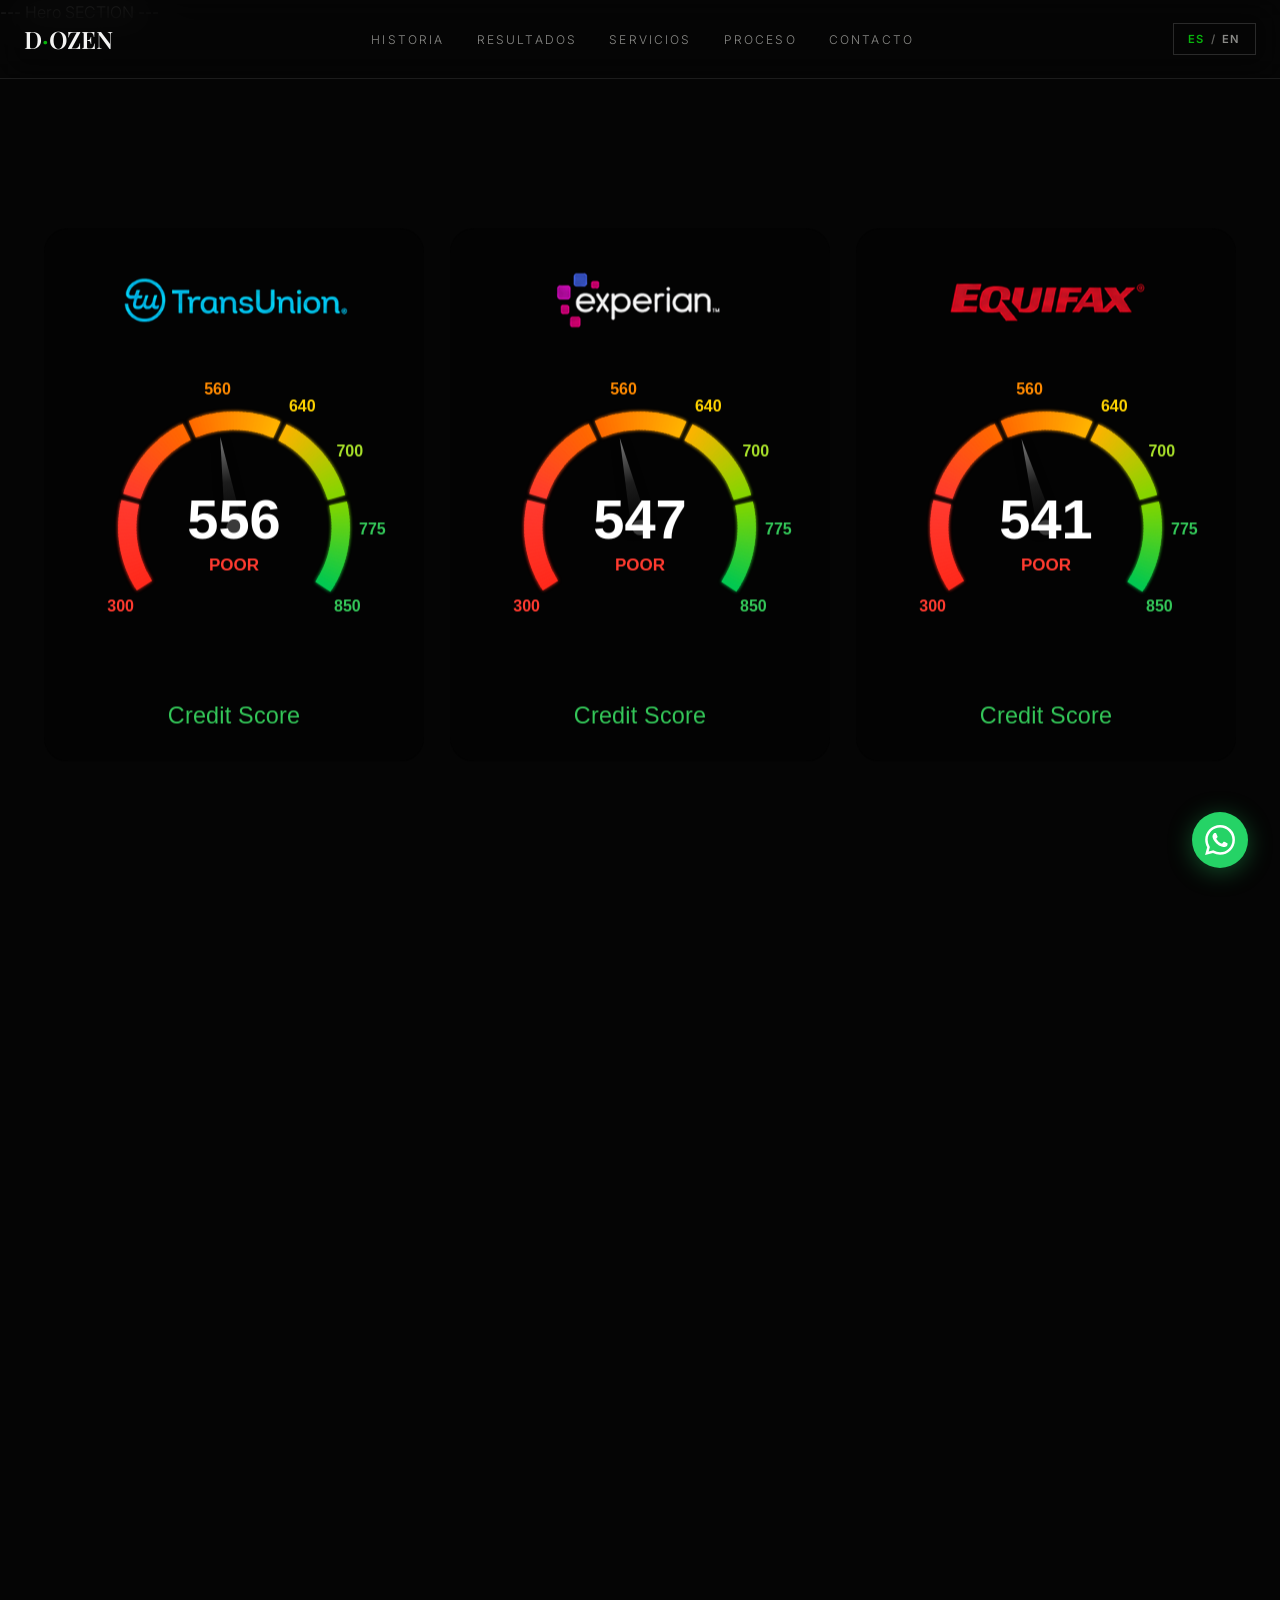
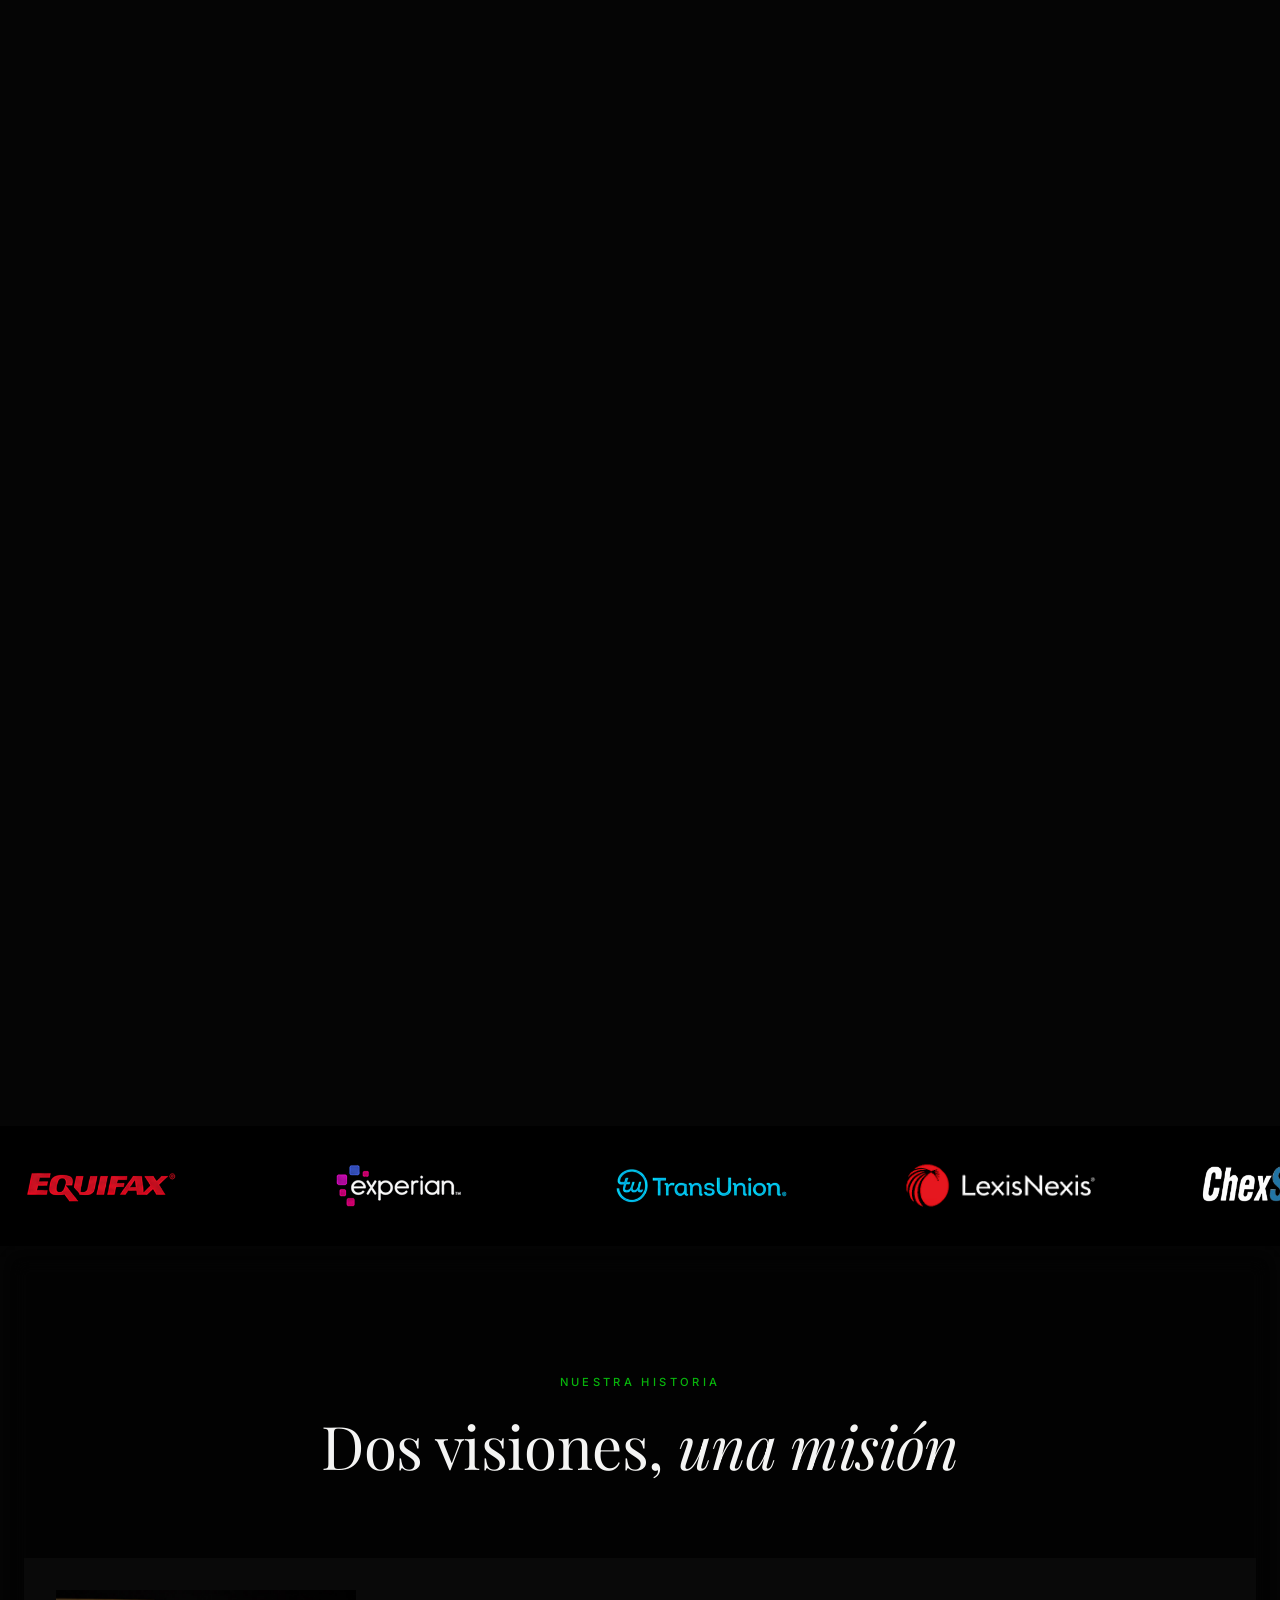
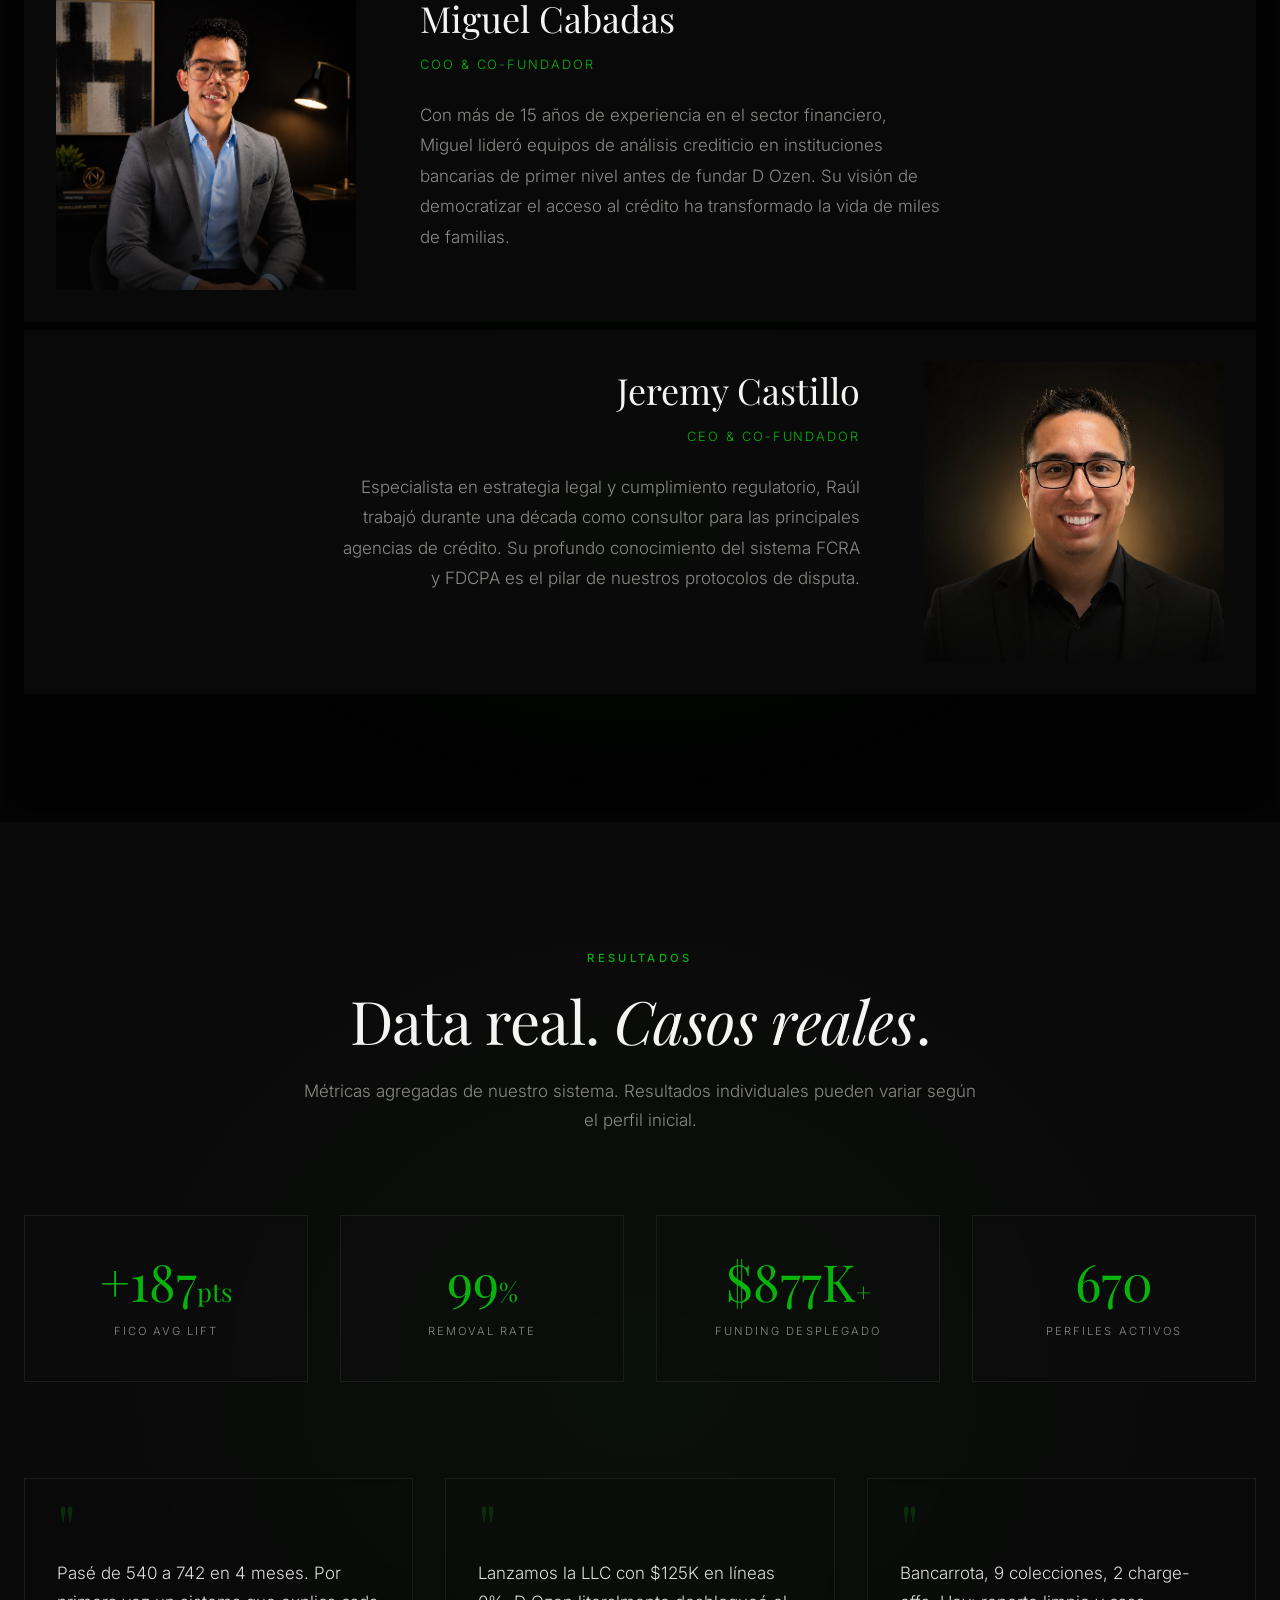
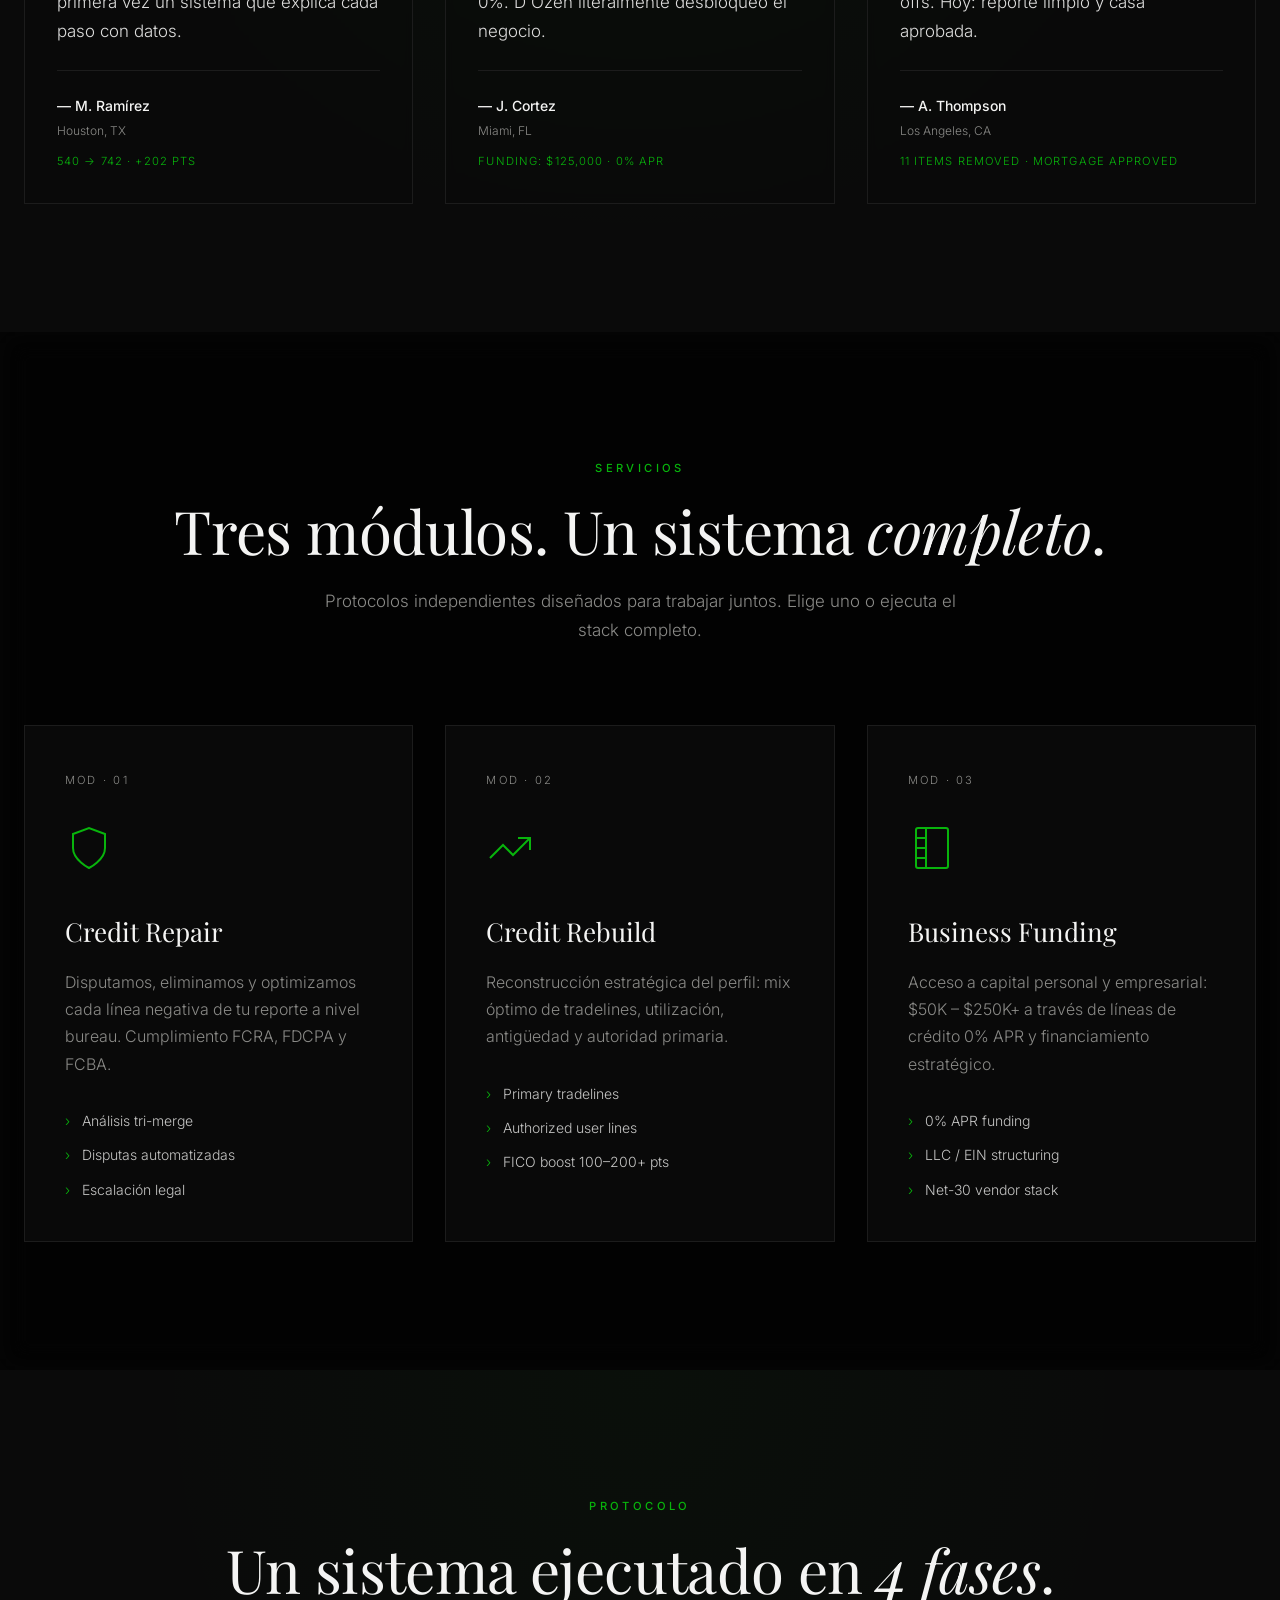
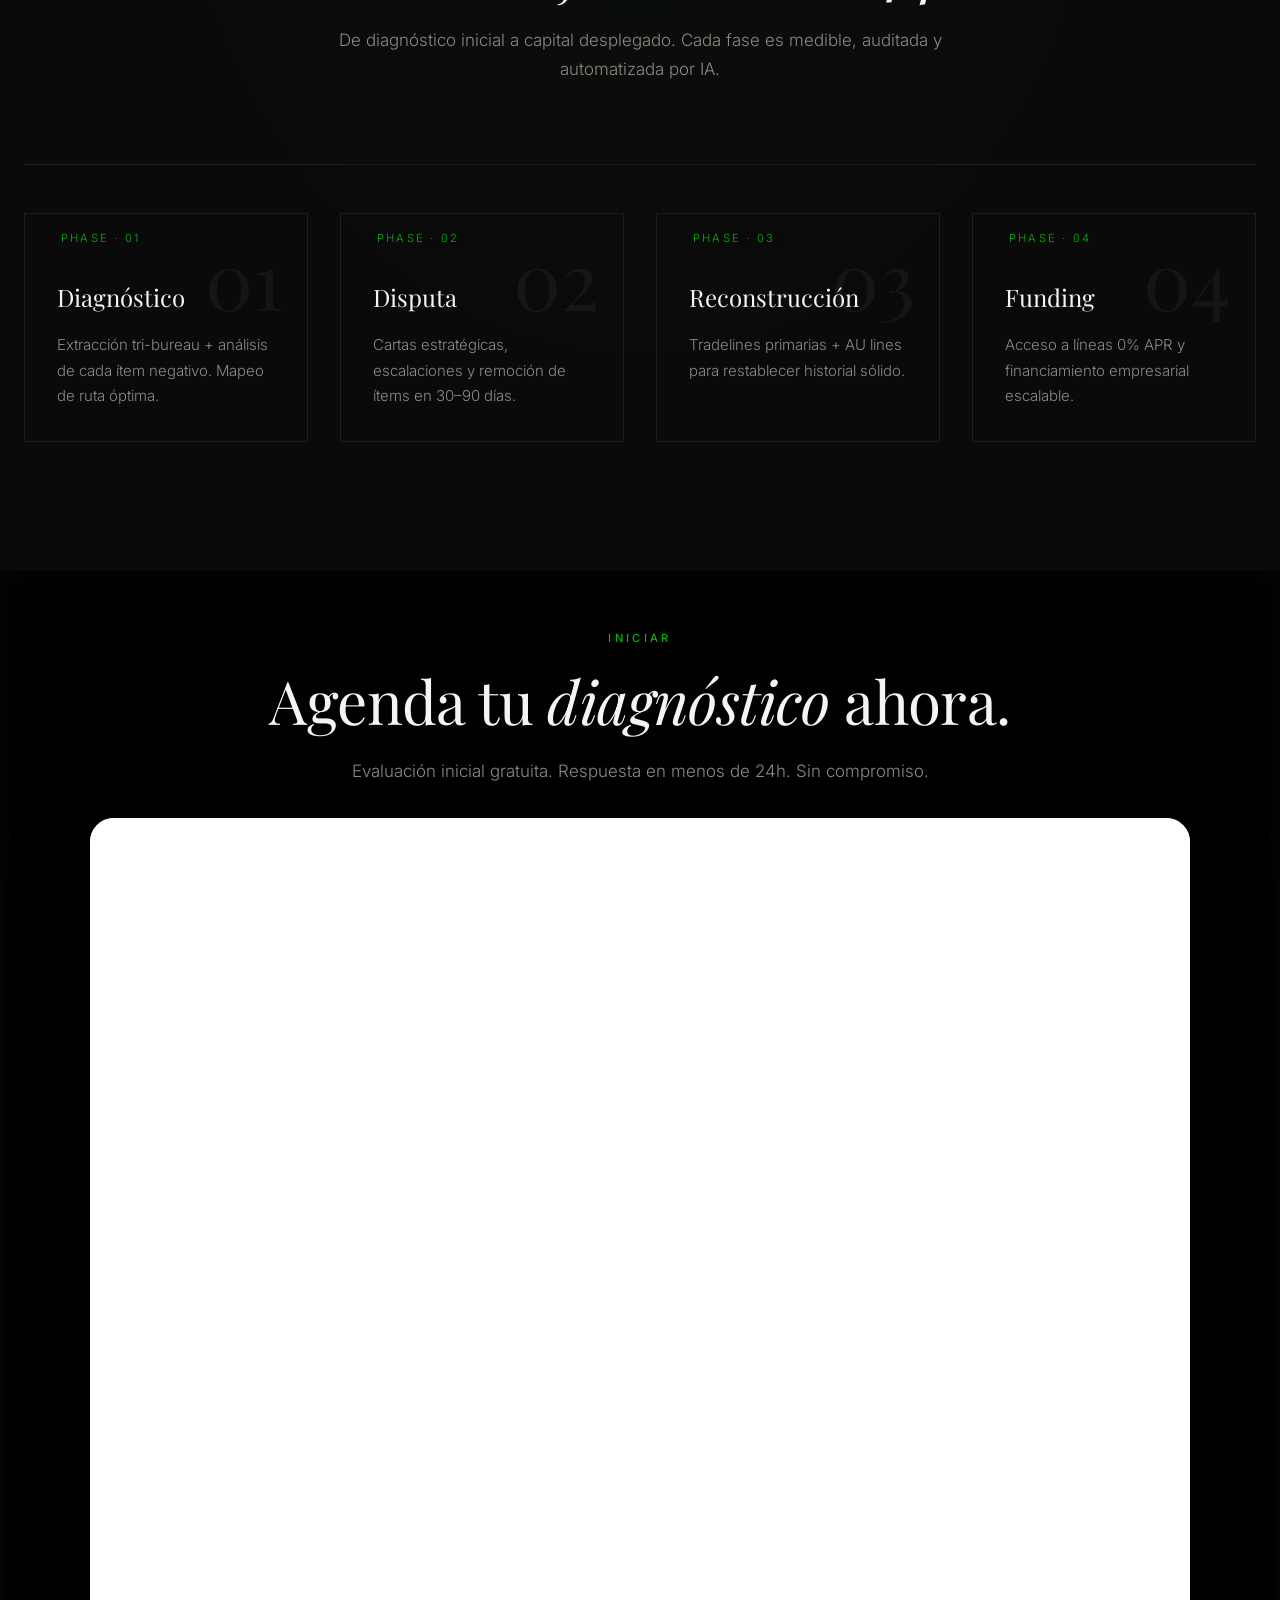
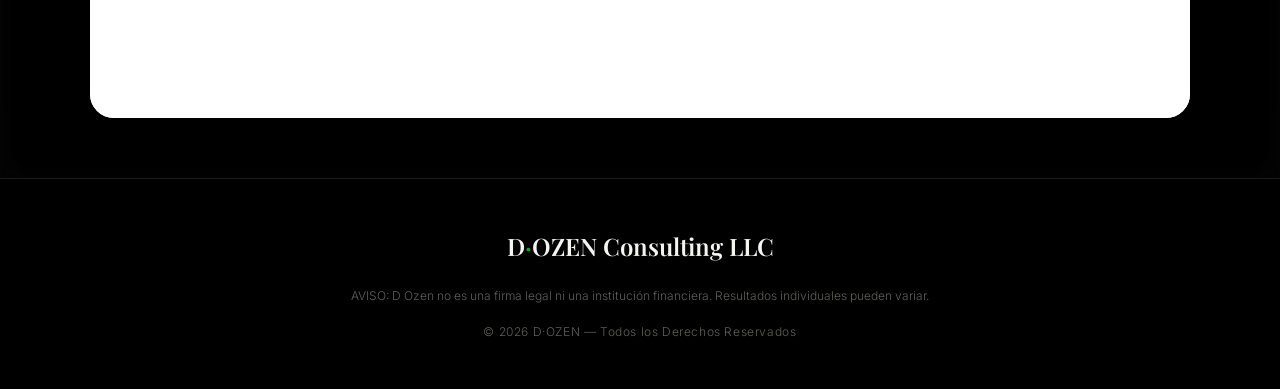
==== commit 9abefa9f: "Founder section border glich deleted" ====
--- a/index.html
+++ b/index.html
@@ -114,10 +114,9 @@
         <div class="founder">
           <div>
             <div class="founder-img">
-              <img src="files/miguel.png" alt="Miguel Hernández">
+              <img src="files/miguel.png" alt="Miguel Cabadas">
               <div class="img-fade"></div>
             </div>
-            <div class="img-deco"></div>
           </div>
           <div class="founder-text">
             <h3 class="founder-name">Miguel Cabadas</h3>
@@ -136,10 +135,9 @@
         <div class="founder reverse">
           <div>
             <div class="founder-img">
-              <img src="files/Jeremy.png" alt="Raúl Domínguez">
+              <img src="files/Jeremy.png" alt="Jeremy Castillo">
               <div class="img-fade"></div>
             </div>
-            <div class="img-deco"></div>
           </div>
           <div class="founder-text align-right">
             <h3 class="founder-name">Jeremy Castillo</h3>
--- a/landing.css
+++ b/landing.css
@@ -466,15 +466,6 @@
   position: absolute;
   inset: 0;
   background: linear-gradient(to top, rgba(5, 5, 5, 0.8), transparent 50%);
-}
-
-.img-deco {
-  position: absolute;
-  bottom: -1.5rem;
-  right: -1.5rem;
-  width: 8rem;
-  height: 8rem;
-  border: 1px solid rgba(8, 180, 12, 0.2);
 }
 
 .founder-text {
@@ -986,10 +977,6 @@
     text-align: left;
   }
 
-  .img-deco {
-    display: none;
-  }
-
   .stats-grid {
     grid-template-columns: 1fr;
     gap: 1rem;
